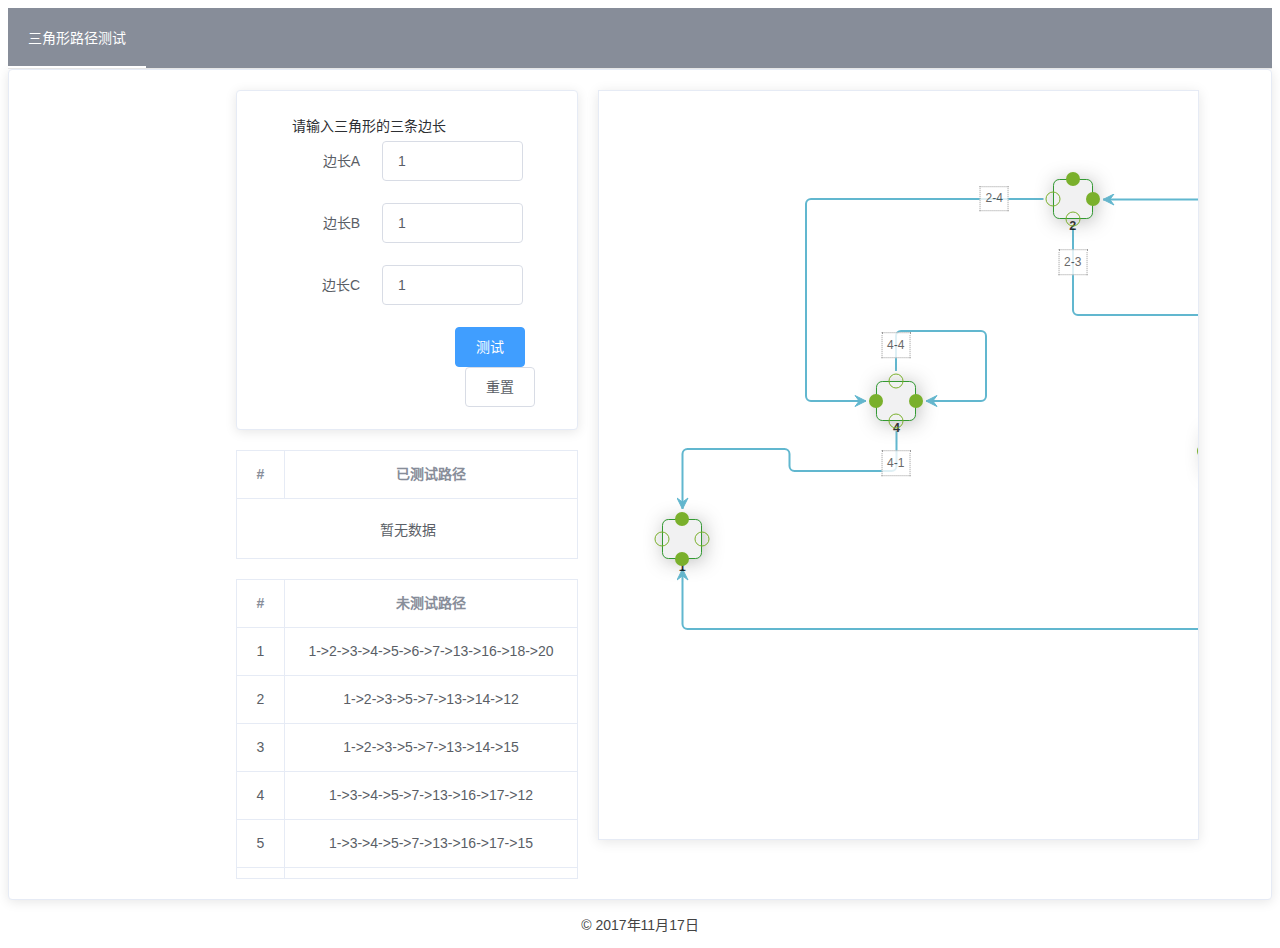
==== PathTest/index.html @ 9381c1eb "程序流程测试demo" ====
<!DOCTYPE html>
<html lang="zh-CN">
<head>
  <meta charset="UTF-8">
  <title>三角形路径测试</title>
  <!-- 引入样式 -->
  <link rel="stylesheet" href="css/index.css">
  <link rel="stylesheet" href="css/jsplumbtoolkit-defaults.css">
  <link rel="stylesheet" href="css/main.css">
  <link rel="stylesheet" href="css/jsplumbtoolkit-demo.css">
  <link rel="stylesheet" href="css/demo.css">
</head>
<body>
  <div id="app">
    <el-menu default-active="1" class="el-menu-demo" mode="horizontal" background-color="#878D99" text-color="#fff" active-text-color="#fff">
      <el-menu-item index="1">三角形路径测试</el-menu-item>
    </el-menu>
    <el-card class="box-card">
      <el-row :gutter="20">
        <el-col :span="7" :offset="4">
          <el-card class="box-card" style="margin-bottom:20px">
            <el-col :span="22" :offset="2">
              <span style="line-height: 30px;">请输入三角形的三条边长</span>
              <el-form ref="form" :model="form" label-width="80px">
                <el-form-item label="边长A">
                  <el-col :span="22">
                    <el-form-item prop="a" :rules="[{ validator: validate, trigger: 'blur' }]">
                      <el-input v-model.number="form.a" placeholder="请输入最小值"></el-input>
                    </el-form-item>
                  </el-col>
                </el-form-item>
                <el-form-item label="边长B">
                  <el-col :span="22">
                    <el-form-item prop="b" :rules="[{ validator: validate, trigger: 'blur' }]">
                      <el-input v-model.number="form.b" placeholder="请输入最小值"></el-input>
                    </el-form-item>
                  </el-col>
                </el-form-item>
                <el-form-item label="边长C">
                  <el-col :span="22">
                    <el-form-item prop="c" :rules="[{ validator: validate, trigger: 'blur' }]">
                      <el-input v-model.number="form.c" placeholder="请输入最小值"></el-input>
                    </el-form-item>
                  </el-col>
                </el-form-item>
                <el-form-item>
                  <el-col :span="14" :offset="10">
                    <el-button type="primary" @click="submitForm('form')">测试</el-button>
                    <el-button @click="resetForm('form')">重置</el-button>
                  </el-col>
                </el-form-item>
              </el-form>
            </el-col>
          </el-card>
          <el-table id="datatable1" ref="table" :data="tableData" style="margin-bottom:20px" border max-height="300">
            <el-table-column prop="ID" type="index" align="center"></el-table-column>
            <el-table-column prop="type" label="已测试路径" align="center"></el-table-column>
          </el-table>
          <el-table id="datatable2" ref="table" :data="tableData2" border height="300">
            <el-table-column prop="ID" type="index" align="center"></el-table-column>
            <el-table-column prop="type" label="未测试路径" align="center"></el-table-column>
          </el-table>
        </el-col>
        <el-col :span="12">
          <!-- flowchart -->
          <div class="jtk-demo-canvas canvas-wide flowchart-demo jtk-surface" id="canvas">
            <div class="window jtk-node" id="flowchartWindow1"><strong>1</strong><br/><br/></div>
            <div class="window jtk-node" id="flowchartWindow2"><strong>2</strong><br/><br/></div>
            <div class="window jtk-node" id="flowchartWindow3"><strong>3</strong><br/><br/></div>
            <div class="window jtk-node" id="flowchartWindow4"><strong>4</strong><br/><br/></div>
          </div>
        </el-col>
      </el-row>
    </el-card>
  </div>
  <footer align="center">
    <p>&copy; 2017年11月17日</p>
  </footer>
</body>
<!-- 引入 Vue -->
<script src="js/vue.js"></script>
<script src="js/index.js"></script>
<!-- 引入组件库 -->
<!-- support lib for bezier stuff -->
<script src="js/lib/jsbezier.js"></script>
<!-- event adapter -->
<script src="js/lib/mottle.js"></script>
<!-- geometry functions -->
<script src="js/lib/biltong.js"></script>
<!-- drag -->
<script src="js/lib/katavorio.js"></script>
<!-- jsplumb util -->
<script src="js/jsplumb/util.js"></script>
<script src="js/jsplumb/browser-util.js"></script>
<!-- main jsplumb engine -->
<script src="js/jsplumb/jsPlumb.js"></script>
<!-- base DOM adapter -->
<script src="js/jsplumb/dom-adapter.js"></script>
<script src="js/jsplumb/overlay-component.js"></script>
<!-- endpoint -->
<script src="js/jsplumb/endpoint.js"></script>
<!-- connection -->
<script src="js/jsplumb/connection.js"></script>
<!-- anchors -->
<script src="js/jsplumb/anchors.js"></script>
<!-- connectors, endpoint and overlays  -->
<script src="js/jsplumb/defaults.js"></script>
<!-- bezier connectors -->
<script src="js/jsplumb/connectors-bezier.js"></script>
<!-- state machine connectors -->
<script src="js/jsplumb/connectors-statemachine.js"></script>
<!-- flowchart connectors -->
<script src="js/jsplumb/connectors-flowchart.js"></script>
<!-- straight connectors -->
<script src="js/jsplumb/connectors-straight.js"></script>
<!-- SVG renderer -->
<script src="js/jsplumb/renderers-svg.js"></script>

<!-- no library jsPlumb adapter -->
<script src="js/jsplumb/base-library-adapter.js"></script>
<script src="js/jsplumb/dom.jsPlumb.js"></script>
<!-- /JS -->
<!--  demo code -->
<script src="js/jsplumb/demo.js"></script>

<script src="js/test.js"></script>
</html>
---- PathTest/css/index.css ----
@charset "UTF-8";.el-pagination--small .arrow.disabled,.el-table .hidden-columns,.el-table td.is-hidden>*,.el-table th.is-hidden>*,.el-table--hidden{visibility:hidden}@font-face{font-family:element-icons;src:url(fonts/element-icons.woff?t=1510834658947) format("woff"),url(fonts/element-icons.ttf?t=1510834658947) format("truetype");font-weight:400;font-style:normal}[class*=" el-icon-"],[class^=el-icon-]{font-family:element-icons!important;speak:none;font-style:normal;font-weight:400;font-variant:normal;text-transform:none;line-height:1;vertical-align:baseline;display:inline-block;-webkit-font-smoothing:antialiased;-moz-osx-font-smoothing:grayscale}.el-icon-upload:before{content:"\e60d"}.el-icon-error:before{content:"\e62c"}.el-icon-success:before{content:"\e62d"}.el-icon-warning:before{content:"\e62e"}.el-icon-sort-down:before{content:"\e630"}.el-icon-sort-up:before{content:"\e631"}.el-icon-arrow-left:before{content:"\e600"}.el-icon-circle-plus:before{content:"\e601"}.el-icon-circle-plus-outline:before{content:"\e602"}.el-icon-arrow-down:before{content:"\e603"}.el-icon-arrow-right:before{content:"\e604"}.el-icon-arrow-up:before{content:"\e605"}.el-icon-back:before{content:"\e606"}.el-icon-circle-close:before{content:"\e607"}.el-icon-date:before{content:"\e608"}.el-icon-circle-close-outline:before{content:"\e609"}.el-icon-caret-left:before{content:"\e60a"}.el-icon-caret-bottom:before{content:"\e60b"}.el-icon-caret-top:before{content:"\e60c"}.el-icon-caret-right:before{content:"\e60e"}.el-icon-close:before{content:"\e60f"}.el-icon-d-arrow-left:before{content:"\e610"}.el-icon-check:before{content:"\e611"}.el-icon-delete:before{content:"\e612"}.el-icon-d-arrow-right:before{content:"\e613"}.el-icon-document:before{content:"\e614"}.el-icon-d-caret:before{content:"\e615"}.el-icon-edit-outline:before{content:"\e616"}.el-icon-download:before{content:"\e617"}.el-icon-goods:before{content:"\e618"}.el-icon-search:before{content:"\e619"}.el-icon-info:before{content:"\e61a"}.el-icon-message:before{content:"\e61b"}.el-icon-edit:before{content:"\e61c"}.el-icon-location:before{content:"\e61d"}.el-icon-loading:before{content:"\e61e"}.el-icon-location-outline:before{content:"\e61f"}.el-icon-menu:before{content:"\e620"}.el-icon-minus:before{content:"\e621"}.el-icon-bell:before{content:"\e622"}.el-icon-mobile-phone:before{content:"\e624"}.el-icon-news:before{content:"\e625"}.el-icon-more:before{content:"\e646"}.el-icon-more-outline:before{content:"\e626"}.el-icon-phone:before{content:"\e627"}.el-icon-phone-outline:before{content:"\e628"}.el-icon-picture:before{content:"\e629"}.el-icon-picture-outline:before{content:"\e62a"}.el-icon-plus:before{content:"\e62b"}.el-icon-printer:before{content:"\e62f"}.el-icon-rank:before{content:"\e632"}.el-icon-refresh:before{content:"\e633"}.el-icon-question:before{content:"\e634"}.el-icon-remove:before{content:"\e635"}.el-icon-share:before{content:"\e636"}.el-icon-star-on:before{content:"\e637"}.el-icon-setting:before{content:"\e638"}.el-icon-circle-check:before{content:"\e639"}.el-icon-service:before{content:"\e63a"}.el-icon-sold-out:before{content:"\e63b"}.el-icon-remove-outline:before{content:"\e63c"}.el-icon-star-off:before{content:"\e63d"}.el-icon-circle-check-outline:before{content:"\e63e"}.el-icon-tickets:before{content:"\e63f"}.el-icon-sort:before{content:"\e640"}.el-icon-zoom-in:before{content:"\e641"}.el-icon-time:before{content:"\e642"}.el-icon-view:before{content:"\e643"}.el-icon-upload2:before{content:"\e644"}.el-icon-zoom-out:before{content:"\e645"}.el-icon-loading{-webkit-animation:rotating 2s linear infinite;animation:rotating 2s linear infinite}.el-icon--right{margin-left:5px}.el-icon--left{margin-right:5px}@-webkit-keyframes rotating{0%{-webkit-transform:rotateZ(0);transform:rotateZ(0)}100%{-webkit-transform:rotateZ(360deg);transform:rotateZ(360deg)}}@keyframes rotating{0%{-webkit-transform:rotateZ(0);transform:rotateZ(0)}100%{-webkit-transform:rotateZ(360deg);transform:rotateZ(360deg)}}.el-pagination{white-space:nowrap;padding:2px 5px;color:#2d2f33;font-weight:700}.el-pagination::after,.el-pagination::before{display:table;content:""}.el-pagination::after{clear:both}.el-pagination button,.el-pagination span:not([class*=suffix]){display:inline-block;font-size:13px;min-width:35.5px;height:28px;line-height:28px;vertical-align:top;-webkit-box-sizing:border-box;box-sizing:border-box}.el-pagination .el-input__inner{text-align:center;-moz-appearance:textfield}.el-pagination .el-input__suffix{right:0;-webkit-transform:scale(.8);transform:scale(.8)}.el-pagination .el-select .el-input{width:100px;margin:0 5px}.el-pagination .el-select .el-input .el-input__inner{padding-right:25px;border-radius:3px;height:28px}.el-pagination button{border:none;padding:0 6px;background:0 0}.el-pagination button:focus{outline:0}.el-pagination button:hover{color:#409EFF}.el-pagination button.disabled{color:#b4bccc;background-color:#fff;cursor:not-allowed}.el-pager li,.el-pager li.btn-quicknext:hover,.el-pager li.btn-quickprev:hover{cursor:pointer}.el-pagination .btn-next,.el-pagination .btn-prev{background:center center no-repeat #fff;background-size:16px;cursor:pointer;margin:0;color:#2d2f33}.el-pagination .btn-next .el-icon,.el-pagination .btn-prev .el-icon{display:block;font-size:12px}.el-pagination .btn-prev{padding-right:12px}.el-pagination .btn-next{padding-left:12px}.el-pagination--small .btn-next,.el-pagination--small .btn-prev,.el-pagination--small .el-pager li,.el-pagination--small .el-pager li:last-child{border-color:transparent;font-size:12px;line-height:22px;height:22px;min-width:22px}.el-pagination__sizes{margin:0 10px 0 0;font-weight:400;color:#5a5e66}.el-pagination__sizes .el-input .el-input__inner{font-size:13px;padding-left:8px}.el-pagination__sizes .el-input .el-input__inner:hover{border-color:#409EFF}.el-pagination__total{margin-right:10px;font-weight:400;color:#5a5e66}.el-pagination__jump{margin-left:24px;font-weight:400;color:#5a5e66}.el-pagination__jump .el-input__inner{padding:0 3px}.el-pagination__rightwrapper{float:right}.el-pagination__editor{line-height:18px;padding:0 2px;height:28px;text-align:center;margin:0 2px;-webkit-box-sizing:border-box;box-sizing:border-box;border-radius:3px}.el-pager,.el-pager li{margin:0;display:inline-block}.el-dialog,.el-pager li{background:#fff;-webkit-box-sizing:border-box}.el-pagination__editor.el-input{width:50px}.el-pagination__editor.el-input .el-input__inner{height:28px}.el-pagination__editor .el-input__inner::-webkit-inner-spin-button,.el-pagination__editor .el-input__inner::-webkit-outer-spin-button{-webkit-appearance:none;margin:0}.el-pager{-webkit-user-select:none;-moz-user-select:none;-ms-user-select:none;user-select:none;list-style:none;vertical-align:top;font-size:0;padding:0}.el-date-table,.el-radio,.el-table th{-webkit-user-select:none;-moz-user-select:none;-ms-user-select:none}.el-pager .el-icon-more::before{vertical-align:-4px}.el-pager li{padding:0 4px;vertical-align:top;font-size:13px;min-width:35.5px;height:28px;line-height:28px;box-sizing:border-box;text-align:center}.el-pager li.btn-quicknext,.el-pager li.btn-quickprev{line-height:28px;color:#2d2f33}.el-pager li.active+li{border-left:0}.el-pager li:hover{color:#409EFF}.el-pager li.active{color:#409EFF;cursor:default}@-webkit-keyframes v-modal-in{0%{opacity:0}}@-webkit-keyframes v-modal-out{100%{opacity:0}}.el-dialog{position:relative;margin:0 auto 50px;border-radius:2px;-webkit-box-shadow:0 1px 3px rgba(0,0,0,.3);box-shadow:0 1px 3px rgba(0,0,0,.3);box-sizing:border-box;width:50%}.el-dialog.is-fullscreen{width:100%;margin-top:0;margin-bottom:0;height:100%;overflow:auto}.el-dialog__wrapper{position:fixed;top:0;right:0;bottom:0;left:0;overflow:auto;margin:0}.el-dialog__header{padding:15px 15px 10px}.el-dialog__headerbtn{position:absolute;top:15px;right:15px;padding:0;background:0 0;border:none;outline:0;cursor:pointer;font-size:16px}.el-dialog__headerbtn .el-dialog__close{color:#878d99}.el-dialog__headerbtn:focus .el-dialog__close,.el-dialog__headerbtn:hover .el-dialog__close{color:#409EFF}.el-dialog__title{line-height:24px;font-size:18px;color:#2d2f33}.el-dialog__body{padding:30px 20px;color:#5a5e66;line-height:24px;font-size:14px}.el-dialog__footer{padding:10px 15px 15px;text-align:right;-webkit-box-sizing:border-box;box-sizing:border-box}.el-dialog--center{text-align:center}.el-dialog--center .el-dialog__header{padding-top:30px}.el-dialog--center .el-dialog__body{text-align:initial;padding:25px 27px 30px}.el-dialog--center .el-dialog__footer{text-align:inherit;padding-bottom:30px}.dialog-fade-enter-active{-webkit-animation:dialog-fade-in .3s;animation:dialog-fade-in .3s}.dialog-fade-leave-active{-webkit-animation:dialog-fade-out .3s;animation:dialog-fade-out .3s}@-webkit-keyframes dialog-fade-in{0%{-webkit-transform:translate3d(0,-20px,0);transform:translate3d(0,-20px,0);opacity:0}100%{-webkit-transform:translate3d(0,0,0);transform:translate3d(0,0,0);opacity:1}}@keyframes dialog-fade-in{0%{-webkit-transform:translate3d(0,-20px,0);transform:translate3d(0,-20px,0);opacity:0}100%{-webkit-transform:translate3d(0,0,0);transform:translate3d(0,0,0);opacity:1}}@-webkit-keyframes dialog-fade-out{0%{-webkit-transform:translate3d(0,0,0);transform:translate3d(0,0,0);opacity:1}100%{-webkit-transform:translate3d(0,-20px,0);transform:translate3d(0,-20px,0);opacity:0}}@keyframes dialog-fade-out{0%{-webkit-transform:translate3d(0,0,0);transform:translate3d(0,0,0);opacity:1}100%{-webkit-transform:translate3d(0,-20px,0);transform:translate3d(0,-20px,0);opacity:0}}.el-autocomplete{position:relative;display:inline-block}.el-autocomplete-suggestion{margin:5px 0;-webkit-box-shadow:0 2px 12px 0 rgba(0,0,0,.1);box-shadow:0 2px 12px 0 rgba(0,0,0,.1);border-radius:4px}.el-autocomplete-suggestion.el-popper .popper__arrow{left:24px!important}.el-autocomplete-suggestion__wrap{max-height:280px;padding:10px 0;-webkit-box-sizing:border-box;box-sizing:border-box;overflow:auto;background-color:#fff;border:1px solid #dfe4ed;border-radius:4px}.el-autocomplete-suggestion__list{margin:0;padding:0}.el-autocomplete-suggestion li{padding:0 20px;margin:0;line-height:34px;cursor:pointer;color:#5a5e66;font-size:14px;list-style:none;white-space:nowrap;overflow:hidden;text-overflow:ellipsis}.el-autocomplete-suggestion li.highlighted,.el-autocomplete-suggestion li:hover{background-color:#f5f7fa}.el-autocomplete-suggestion li.divider{margin-top:6px;border-top:1px solid #000}.el-autocomplete-suggestion li.divider:last-child{margin-bottom:-6px}.el-autocomplete-suggestion.is-loading li{text-align:center;height:100px;line-height:100px;font-size:20px;color:#999}.el-autocomplete-suggestion.is-loading li::after{display:inline-block;content:"";height:100%;vertical-align:middle}.el-autocomplete-suggestion.is-loading li:hover{background-color:#fff}.el-autocomplete-suggestion.is-loading .el-icon-loading{vertical-align:middle}.el-dropdown{display:inline-block;position:relative;color:#5a5e66;font-size:14px}.el-dropdown .el-button-group{display:block}.el-dropdown .el-button-group .el-button{float:none}.el-dropdown .el-dropdown__caret-button{padding-left:5px;padding-right:5px;position:relative;border-left:none}.el-dropdown .el-dropdown__caret-button::before{content:'';position:absolute;display:block;width:1px;top:5px;bottom:5px;left:0;background:rgba(255,255,255,.5)}.el-dropdown .el-dropdown__caret-button:hover::before{top:0;bottom:0}.el-dropdown .el-dropdown__caret-button .el-dropdown__icon{padding-left:0}.el-dropdown__icon{font-size:12px;margin:0 3px}.el-dropdown .el-dropdown-selfdefine:focus:active,.el-dropdown .el-dropdown-selfdefine:focus:not(.focusing){outline-width:0}.el-dropdown-menu{position:absolute;top:0;left:0;z-index:10;padding:10px 0;margin:5px 0;background-color:#fff;border:1px solid #e6ebf5;border-radius:4px;-webkit-box-shadow:0 2px 12px 0 rgba(0,0,0,.1);box-shadow:0 2px 12px 0 rgba(0,0,0,.1)}.el-dropdown-menu__item{list-style:none;line-height:36px;padding:0 20px;margin:0;font-size:14px;color:#5a5e66;cursor:pointer;outline:0}.el-dropdown-menu__item:focus,.el-dropdown-menu__item:not(.is-disabled):hover{background-color:#ecf5ff;color:#66b1ff}.el-dropdown-menu__item--divided{position:relative;margin-top:6px;border-top:1px solid #e6ebf5}.el-dropdown-menu__item--divided:before{content:'';height:6px;display:block;margin:0 -20px;background-color:#fff}.el-dropdown-menu__item.is-disabled{cursor:default;color:#bbb;pointer-events:none}.el-dropdown-menu--medium{padding:6px 0}.el-dropdown-menu--medium .el-dropdown-menu__item{line-height:30px;padding:0 17px;font-size:14px}.el-dropdown-menu--medium .el-dropdown-menu__item.el-dropdown-menu__item--divided{margin-top:6px}.el-dropdown-menu--medium .el-dropdown-menu__item.el-dropdown-menu__item--divided:before{height:6px;margin:0 -17px}.el-dropdown-menu--small{padding:6px 0}.el-dropdown-menu--small .el-dropdown-menu__item{line-height:27px;padding:0 15px;font-size:13px}.el-dropdown-menu--small .el-dropdown-menu__item.el-dropdown-menu__item--divided{margin-top:4px}.el-dropdown-menu--small .el-dropdown-menu__item.el-dropdown-menu__item--divided:before{height:4px;margin:0 -15px}.el-dropdown-menu--mini{padding:3px 0}.el-dropdown-menu--mini .el-dropdown-menu__item{line-height:24px;padding:0 10px;font-size:12px}.el-dropdown-menu--mini .el-dropdown-menu__item.el-dropdown-menu__item--divided{margin-top:3px}.el-dropdown-menu--mini .el-dropdown-menu__item.el-dropdown-menu__item--divided:before{height:3px;margin:0 -10px}.el-menu{border-right:solid 1px #e6e6e6;list-style:none;position:relative;margin:0;padding-left:0;background-color:#fff}.el-menu::after,.el-menu::before{display:table;content:""}.el-menu::after{clear:both}.el-menu li{list-style:none}.el-menu--horizontal{border-right:none;border-bottom:solid 1px #e6e6e6}.el-menu--horizontal .el-menu-item{float:left;height:60px;line-height:60px;margin:0;cursor:pointer;position:relative;-webkit-box-sizing:border-box;box-sizing:border-box;border-bottom:2px solid transparent;color:#878d99}.el-menu--horizontal .el-menu-item a,.el-menu--horizontal .el-menu-item a:hover{color:inherit}.el-menu--horizontal .el-menu-item:focus,.el-menu--horizontal .el-menu-item:hover{background-color:#fff}.el-menu--horizontal .el-submenu{float:left;position:relative}.el-menu--horizontal .el-submenu:focus{outline:0}.el-menu--horizontal .el-submenu:focus>.el-submenu__title{color:#2d2f33}.el-menu--horizontal .el-submenu>.el-menu{position:absolute;top:65px;left:0;border:none;padding:5px 0;background-color:#fff;z-index:100;min-width:100%;-webkit-box-shadow:0 2px 12px 0 rgba(0,0,0,.1);box-shadow:0 2px 12px 0 rgba(0,0,0,.1);border-radius:2px}.el-menu--horizontal .el-submenu .el-submenu__title{height:60px;line-height:60px;border-bottom:2px solid transparent;color:#878d99}.el-menu--horizontal .el-submenu .el-submenu__title:hover{background-color:#fff}.el-menu--horizontal .el-submenu .el-menu-item{background-color:#fff;float:none;height:36px;line-height:36px;padding:0 10px}.el-menu--horizontal .el-submenu .el-submenu__icon-arrow{position:static;vertical-align:middle;margin-left:8px;margin-top:-3px}.el-menu--horizontal .el-menu-item:focus,.el-menu--horizontal .el-menu-item:hover,.el-menu--horizontal .el-submenu__title:hover{outline:0;color:#2d2f33}.el-menu--horizontal>.el-menu-item.is-active,.el-menu--horizontal>.el-submenu.is-active .el-submenu__title{border-bottom:2px solid #409EFF;color:#2d2f33}.el-menu--collapse{width:64px}.el-menu--collapse>.el-menu-item [class^=el-icon-],.el-menu--collapse>.el-submenu>.el-submenu__title [class^=el-icon-]{margin:0;vertical-align:middle;width:24px;text-align:center}.el-menu--collapse>.el-menu-item .el-submenu__icon-arrow,.el-menu--collapse>.el-submenu>.el-submenu__title .el-submenu__icon-arrow{display:none}.el-menu--collapse>.el-menu-item span,.el-menu--collapse>.el-submenu>.el-submenu__title span{height:0;width:0;overflow:hidden;visibility:hidden;display:inline-block}.el-menu--collapse>.el-menu-item.is-active i{color:inherit}.el-menu--collapse .el-menu .el-submenu{min-width:200px}.el-menu--collapse .el-submenu{position:relative}.el-menu--collapse .el-submenu .el-menu{position:absolute;margin-left:5px;top:0;left:100%;z-index:10;border:1px solid #dfe4ed;border-radius:2px;-webkit-box-shadow:0 2px 12px 0 rgba(0,0,0,.1);box-shadow:0 2px 12px 0 rgba(0,0,0,.1)}.el-menu-item,.el-submenu__title{height:56px;line-height:56px;padding:0 20px;position:relative;-webkit-box-sizing:border-box;cursor:pointer;white-space:nowrap}.el-menu--collapse .el-submenu.is-opened>.el-submenu__title .el-submenu__icon-arrow{-webkit-transform:none;transform:none}.el-menu-item{font-size:14px;color:#2d2f33;-webkit-transition:border-color .3s,background-color .3s,color .3s;transition:border-color .3s,background-color .3s,color .3s;box-sizing:border-box}.el-menu-item [class^=el-icon-]{margin-right:5px;width:24px;text-align:center;font-size:18px}.el-menu-item *{vertical-align:middle}.el-menu-item:first-child{margin-left:0}.el-menu-item:last-child{margin-right:0}.el-menu-item:focus,.el-menu-item:hover{outline:0;background-color:#ecf5ff}.el-menu-item i{color:#878d99}.el-menu-item.is-active{color:#409EFF}.el-menu-item.is-active i{color:inherit}.el-submenu__title{font-size:14px;color:#2d2f33;-webkit-transition:border-color .3s,background-color .3s,color .3s;transition:border-color .3s,background-color .3s,color .3s;box-sizing:border-box}.el-submenu__title *{vertical-align:middle}.el-submenu__title i{color:#878d99}.el-submenu__title:hover{background-color:#ecf5ff}.el-submenu .el-menu{border:none}.el-submenu .el-menu-item{height:50px;line-height:50px;padding:0 45px;min-width:200px}.el-submenu__icon-arrow{position:absolute;top:50%;right:20px;margin-top:-7px;-webkit-transition:-webkit-transform .3s;transition:-webkit-transform .3s;transition:transform .3s;transition:transform .3s,-webkit-transform .3s;font-size:12px}.el-radio,.el-radio__inner,.el-radio__input{position:relative;display:inline-block}.el-submenu.is-active .el-submenu__title{border-bottom-color:#409EFF}.el-submenu.is-opened>.el-submenu__title .el-submenu__icon-arrow{-webkit-transform:rotateZ(180deg);transform:rotateZ(180deg)}.el-submenu [class^=el-icon-]{vertical-align:middle;margin-right:5px;width:24px;text-align:center;font-size:18px}.el-menu-item-group>ul{padding:0}.el-menu-item-group__title{padding:7px 0 7px 20px;line-height:normal;font-size:12px;color:#878d99}.el-radio,.el-radio--medium.is-bordered .el-radio__label{font-size:14px}.horizontal-collapse-transition .el-submenu__title .el-submenu__icon-arrow{-webkit-transition:.2s;transition:.2s;opacity:0}.el-radio{color:#5a5e66;font-weight:500;line-height:1;cursor:pointer;white-space:nowrap;outline:0}.el-radio.is-bordered{padding:12px 20px 0 10px;border-radius:4px;border:1px solid #d8dce5;-webkit-box-sizing:border-box;box-sizing:border-box;height:40px}.el-radio.is-bordered.is-checked{border-color:#409EFF}.el-radio.is-bordered.is-disabled{cursor:not-allowed;border-color:#e6ebf5}.el-radio__input.is-disabled .el-radio__inner,.el-radio__input.is-disabled.is-checked .el-radio__inner{background-color:#f5f7fa;border-color:#dfe4ed}.el-radio.is-bordered+.el-radio.is-bordered{margin-left:10px}.el-radio--medium.is-bordered{padding:10px 20px 0 10px;border-radius:4px;height:36px}.el-radio--mini.is-bordered .el-radio__label,.el-radio--small.is-bordered .el-radio__label{font-size:12px}.el-radio--medium.is-bordered .el-radio__inner{height:14px;width:14px}.el-radio--small.is-bordered{padding:8px 15px 0 10px;border-radius:3px;height:32px}.el-radio--small.is-bordered .el-radio__inner{height:12px;width:12px}.el-radio--mini.is-bordered{padding:6px 15px 0 10px;border-radius:3px;height:28px}.el-radio--mini.is-bordered .el-radio__inner{height:12px;width:12px}.el-radio+.el-radio{margin-left:30px}.el-radio__input{white-space:nowrap;cursor:pointer;outline:0;line-height:1;vertical-align:middle}.el-radio__input.is-disabled .el-radio__inner{cursor:not-allowed}.el-radio__input.is-disabled .el-radio__inner::after{cursor:not-allowed;background-color:#f5f7fa}.el-radio__input.is-disabled .el-radio__inner+.el-radio__label{cursor:not-allowed}.el-radio__input.is-disabled.is-checked .el-radio__inner::after{background-color:#b4bccc}.el-radio__input.is-disabled+span.el-radio__label{color:#b4bccc;cursor:not-allowed}.el-radio__input.is-checked .el-radio__inner{border-color:#409EFF;background:#409EFF}.el-radio__input.is-checked .el-radio__inner::after{-webkit-transform:translate(-50%,-50%) scale(1);transform:translate(-50%,-50%) scale(1)}.el-radio__input.is-checked+.el-radio__label{color:#409EFF}.el-radio__input.is-focus .el-radio__inner{border-color:#409EFF}.el-radio__inner{border:1px solid #d8dce5;border-radius:100%;width:14px;height:14px;background-color:#fff;cursor:pointer;-webkit-box-sizing:border-box;box-sizing:border-box}.el-radio-button__inner,.el-switch__core{-webkit-box-sizing:border-box;vertical-align:middle}.el-radio__inner:hover{border-color:#409EFF}.el-radio__inner::after{width:4px;height:4px;border-radius:100%;background-color:#fff;content:"";position:absolute;left:50%;top:50%;-webkit-transform:translate(-50%,-50%) scale(0);transform:translate(-50%,-50%) scale(0);-webkit-transition:-webkit-transform .15s cubic-bezier(.71,-.46,.88,.6);transition:-webkit-transform .15s cubic-bezier(.71,-.46,.88,.6);transition:transform .15s cubic-bezier(.71,-.46,.88,.6);transition:transform .15s cubic-bezier(.71,-.46,.88,.6),-webkit-transform .15s cubic-bezier(.71,-.46,.88,.6)}.el-radio__original{opacity:0;outline:0;position:absolute;z-index:-1;top:0;left:0;right:0;bottom:0;margin:0}.el-radio-button,.el-radio-button__inner{display:inline-block;position:relative;outline:0}.el-radio:focus:not(.is-focus):not(:active) .el-radio__inner{-webkit-box-shadow:0 0 2px 2px #409EFF;box-shadow:0 0 2px 2px #409EFF}.el-radio__label{font-size:14px;padding-left:10px}.el-radio-group{display:inline-block;line-height:1;vertical-align:middle;font-size:0}.el-radio-button__inner{line-height:1;white-space:nowrap;background:#fff;border:1px solid #d8dce5;font-weight:500;border-left:0;color:#5a5e66;-webkit-appearance:none;text-align:center;box-sizing:border-box;margin:0;cursor:pointer;-webkit-transition:all .3s cubic-bezier(.645,.045,.355,1);transition:all .3s cubic-bezier(.645,.045,.355,1);padding:12px 20px;font-size:14px;border-radius:0}.el-radio-button__inner.is-round{padding:12px 20px}.el-radio-button__inner:hover{color:#409EFF}.el-radio-button__inner [class*=el-icon-]{line-height:.9}.el-radio-button__inner [class*=el-icon-]+span{margin-left:5px}.el-radio-button__orig-radio{opacity:0;outline:0;position:absolute;z-index:-1;left:-999px}.el-radio-button__orig-radio:checked+.el-radio-button__inner{color:#fff;background-color:#409EFF;border-color:#409EFF;-webkit-box-shadow:-1px 0 0 0 #409EFF;box-shadow:-1px 0 0 0 #409EFF}.el-radio-button__orig-radio:disabled+.el-radio-button__inner{color:#b4bccc;cursor:not-allowed;background-image:none;background-color:#fff;border-color:#e6ebf5;-webkit-box-shadow:none;box-shadow:none}.el-radio-button__orig-radio:disabled:checked+.el-radio-button__inner{background-color:#edf2fc}.el-radio-button:first-child .el-radio-button__inner{border-left:1px solid #d8dce5;border-radius:4px 0 0 4px;-webkit-box-shadow:none!important;box-shadow:none!important}.el-radio-button:last-child .el-radio-button__inner{border-radius:0 4px 4px 0}.el-popover,.el-radio-button:first-child:last-child .el-radio-button__inner{border-radius:4px}.el-radio-button--medium .el-radio-button__inner{padding:10px 20px;font-size:14px;border-radius:0}.el-radio-button--medium .el-radio-button__inner.is-round{padding:10px 20px}.el-radio-button--small .el-radio-button__inner{padding:9px 15px;font-size:12px;border-radius:0}.el-radio-button--small .el-radio-button__inner.is-round{padding:9px 15px}.el-radio-button--mini .el-radio-button__inner{padding:7px 15px;font-size:12px;border-radius:0}.el-switch,.el-switch__label,.el-switch__label *{font-size:14px;display:inline-block}.el-radio-button--mini .el-radio-button__inner.is-round{padding:7px 15px}.el-radio-button:focus:not(.is-focus):not(:active){-webkit-box-shadow:0 0 2px 2px #409EFF;box-shadow:0 0 2px 2px #409EFF}.el-switch{position:relative;line-height:20px;height:20px;vertical-align:middle}.el-switch.is-disabled .el-switch__core,.el-switch.is-disabled .el-switch__label{cursor:not-allowed}.el-switch__label{-webkit-transition:.2s;transition:.2s;height:20px;font-weight:500;cursor:pointer;vertical-align:middle;color:#2d2f33}.el-switch__label.is-active{color:#409EFF}.el-switch__label--left{margin-right:10px}.el-switch__label--right{margin-left:10px}.el-switch__label *{line-height:1}.el-switch__input{position:absolute;width:0;height:0;opacity:0;margin:0}.el-switch__input:focus~.el-switch__core{outline:#409EFF solid 1px}.el-message__closeBtn:focus,.el-message__content:focus,.el-popover__reference:focus:hover,.el-popover__reference:focus:not(.focusing),.el-rate:active,.el-rate:focus,.el-tooltip:focus:hover,.el-tooltip:focus:not(.focusing),.el-upload-list__item.is-success:active,.el-upload-list__item.is-success:not(.focusing):focus{outline-width:0}.el-switch__core{margin:0;display:inline-block;position:relative;width:40px;height:20px;border:1px solid #d8dce5;outline:0;border-radius:10px;box-sizing:border-box;background:#d8dce5;cursor:pointer;-webkit-transition:border-color .3s,background-color .3s;transition:border-color .3s,background-color .3s}.el-switch__core .el-switch__button{position:absolute;top:1px;left:1px;border-radius:100%;-webkit-transition:-webkit-transform .3s;transition:-webkit-transform .3s;transition:transform .3s;transition:transform .3s,-webkit-transform .3s;width:16px;height:16px;background-color:#fff}.el-switch.is-checked .el-switch__core{border-color:#409EFF;background-color:#409EFF}.el-switch.is-disabled{opacity:.6}.el-switch--wide .el-switch__label.el-switch__label--left span{left:10px}.el-switch--wide .el-switch__label.el-switch__label--right span{right:10px}.el-switch .label-fade-enter,.el-switch .label-fade-leave-active{opacity:0}.el-select-dropdown{position:absolute;z-index:1001;border:1px solid #dfe4ed;border-radius:4px;background-color:#fff;-webkit-box-shadow:0 2px 12px 0 rgba(0,0,0,.1);box-shadow:0 2px 12px 0 rgba(0,0,0,.1);-webkit-box-sizing:border-box;box-sizing:border-box;margin:5px 0}.el-select-dropdown.is-multiple .el-select-dropdown__item.selected{color:#409EFF;background-color:#fff}.el-select-dropdown.is-multiple .el-select-dropdown__item.selected.hover{background-color:#f5f7fa}.el-select-dropdown.is-multiple .el-select-dropdown__item.selected::after{position:absolute;right:20px;font-family:element-icons;content:"\E611";font-size:12px;font-weight:700;-webkit-font-smoothing:antialiased;-moz-osx-font-smoothing:grayscale}.el-select-dropdown .el-scrollbar.is-empty .el-select-dropdown__list{padding:0}.el-select-dropdown .popper__arrow{-webkit-transform:translateX(-400%);transform:translateX(-400%)}.el-select-dropdown.is-arrow-fixed .popper__arrow{-webkit-transform:translateX(-200%);transform:translateX(-200%)}.el-select-dropdown__empty{padding:10px 0;margin:0;text-align:center;color:#999;font-size:14px}.el-select-dropdown__wrap{max-height:274px}.el-select-dropdown__list{list-style:none;padding:6px 0;margin:0;-webkit-box-sizing:border-box;box-sizing:border-box}.el-select-dropdown__item{font-size:14px;padding:0 20px;position:relative;white-space:nowrap;overflow:hidden;text-overflow:ellipsis;color:#5a5e66;height:34px;line-height:34px;-webkit-box-sizing:border-box;box-sizing:border-box;cursor:pointer}.el-select-dropdown__item.is-disabled{color:#b4bccc;cursor:not-allowed}.el-select-dropdown__item.is-disabled:hover{background-color:#fff}.el-select-dropdown__item.hover,.el-select-dropdown__item:hover{background-color:#f5f7fa}.el-select-dropdown__item.selected{color:#409EFF;font-weight:700}.el-select-dropdown__item span{line-height:34px!important}.el-select-group{margin:0;padding:0}.el-select-group__wrap{position:relative;list-style:none;margin:0;padding:0}.el-select-group__wrap:not(:last-of-type){padding-bottom:24px}.el-select-group__wrap:not(:last-of-type)::after{content:'';position:absolute;display:block;left:20px;right:20px;bottom:12px;height:1px;background:#dfe4ed}.el-select-group__title{padding-left:20px;font-size:12px;color:#878d99;line-height:30px}.el-select-group .el-select-dropdown__item{padding-left:20px}.el-select{display:inline-block;position:relative}.el-select:hover .el-input__inner{border-color:#b4bccc}.el-select .el-input__inner{cursor:pointer;padding-right:35px}.el-select .el-input__inner:focus{border-color:#409EFF}.el-select .el-input .el-select__caret{color:#b4bccc;font-size:14px;-webkit-transition:-webkit-transform .3s;transition:-webkit-transform .3s;transition:transform .3s;transition:transform .3s,-webkit-transform .3s;-webkit-transform:rotateZ(180deg);transform:rotateZ(180deg);line-height:16px;cursor:pointer}.el-select .el-input .el-select__caret.is-reverse{-webkit-transform:rotateZ(0);transform:rotateZ(0)}.el-select .el-input .el-select__caret.is-show-close{font-size:14px;text-align:center;-webkit-transform:rotateZ(180deg);transform:rotateZ(180deg);border-radius:100%;color:#b4bccc;-webkit-transition:color .2s cubic-bezier(.645,.045,.355,1);transition:color .2s cubic-bezier(.645,.045,.355,1)}.el-select .el-input .el-select__caret.is-show-close:hover{color:#878d99}.el-select .el-input.is-disabled .el-input__inner{cursor:not-allowed}.el-select .el-input.is-disabled .el-input__inner:hover{border-color:#dfe4ed}.el-select .el-input.is-focus .el-input__inner{border-color:#409EFF}.el-select>.el-input{display:block}.el-select__input{border:none;outline:0;padding:0;margin-left:15px;color:#666;font-size:14px;vertical-align:middle;-webkit-appearance:none;-moz-appearance:none;appearance:none;height:28px;background-color:transparent}.el-select__input.is-mini{height:14px}.el-select__multiple-text{margin-left:15px;color:#5a5e66;font-size:14px;display:block;overflow:hidden;text-overflow:ellipsis;white-space:nowrap}.el-select__close{cursor:pointer;position:absolute;top:8px;z-index:1000;right:25px;color:#b4bccc;line-height:18px;font-size:14px}.el-select__close:hover{color:#878d99}.el-select__tags{position:absolute;line-height:normal;white-space:normal;z-index:1;top:50%;-webkit-transform:translateY(-50%);transform:translateY(-50%)}.el-select .el-tag__close{margin-top:-2px}.el-select .el-tag{-webkit-box-sizing:border-box;box-sizing:border-box;border-color:transparent;margin:3px 0 3px 6px;background-color:#f0f2f5}.el-table-filter__bottom,.el-table__footer-wrapper td{border-top:1px solid #e6ebf5}.el-select .el-tag__close.el-icon-close{background-color:#b4bccc;right:-7px;top:0;color:#fff}.el-select .el-tag__close.el-icon-close:hover{background-color:#878d99}.el-table,.el-table__expanded-cell{background-color:#fff}.el-select .el-tag__close.el-icon-close::before{display:block;-webkit-transform:translate(0,.5px);transform:translate(0,.5px)}.el-table{position:relative;overflow:hidden;-webkit-box-sizing:border-box;box-sizing:border-box;-webkit-box-flex:1;-ms-flex:1;flex:1;width:100%;max-width:100%;font-size:14px;color:#5a5e66}.el-table--mini,.el-table--small{font-size:12px}.el-table__empty-block{position:relative;min-height:60px;text-align:center;width:100%;height:100%}.el-table__empty-text{position:absolute;left:50%;top:50%;-webkit-transform:translate(-50%,-50%);transform:translate(-50%,-50%);color:color(#409EFF s(16%) l(44%))}.el-table__expand-column .cell{padding:0;text-align:center}.el-table__expand-icon{position:relative;cursor:pointer;color:#666;font-size:12px;-webkit-transition:-webkit-transform .2s ease-in-out;transition:-webkit-transform .2s ease-in-out;transition:transform .2s ease-in-out;transition:transform .2s ease-in-out,-webkit-transform .2s ease-in-out;height:20px}.el-table__expand-icon--expanded{-webkit-transform:rotate(90deg);transform:rotate(90deg)}.el-table__expand-icon>.el-icon{position:absolute;left:50%;top:50%;margin-left:-5px;margin-top:-5px}.el-table__expanded-cell[class*=cell]{padding:20px 50px}.el-table__expanded-cell:hover{background-color:#f5f7fa!important}.el-table--fit{border-right:0;border-bottom:0}.el-table--fit td.gutter,.el-table--fit th.gutter{border-right-width:1px}.el-table thead{color:#878d99;font-weight:500}.el-table thead.is-group th{background:#f5f7fa}.el-table td,.el-table th{padding:12px 0;min-width:0;-webkit-box-sizing:border-box;box-sizing:border-box;text-overflow:ellipsis;vertical-align:middle;position:relative}.el-table th div,.el-table th>.cell{-webkit-box-sizing:border-box;display:inline-block}.el-table td.is-center,.el-table th.is-center{text-align:center}.el-table td.is-left,.el-table th.is-left{text-align:left}.el-table td.is-right,.el-table th.is-right{text-align:right}.el-table td.gutter,.el-table th.gutter{width:15px;border-right-width:0;border-bottom-width:0;padding:0}.el-table--medium td,.el-table--medium th{padding:10px 0}.el-table--small td,.el-table--small th{padding:8px 0}.el-table--mini td,.el-table--mini th{padding:6px 0}.el-table .cell,.el-table th div{padding-right:10px;overflow:hidden;text-overflow:ellipsis}.el-table .cell,.el-table th div,.el-table--border td:first-child .cell,.el-table--border th:first-child .cell{padding-left:10px}.el-table tr{background-color:#fff}.el-table tr input[type=checkbox]{margin:0}.el-table td,.el-table th.is-leaf{border-bottom:1px solid #e6ebf5}.el-table th.is-sortable{cursor:pointer}.el-table th{white-space:nowrap;overflow:hidden;user-select:none;text-align:left}.el-table th div{line-height:40px;box-sizing:border-box;white-space:nowrap}.el-table th>.cell{position:relative;word-wrap:normal;text-overflow:ellipsis;vertical-align:middle;width:100%;box-sizing:border-box}.el-table th>.cell.highlight{color:#409EFF}.el-table th.required>div::before{display:inline-block;content:"";width:8px;height:8px;border-radius:50%;background:#ff4d51;margin-right:5px;vertical-align:middle}.el-table td div{-webkit-box-sizing:border-box;box-sizing:border-box}.el-table td.gutter{width:0}.el-table .cell{-webkit-box-sizing:border-box;box-sizing:border-box;white-space:normal;word-break:break-all;line-height:23px}.el-badge__content,.el-progress-bar__inner,.el-steps--horizontal,.el-table .cell.el-tooltip,.el-tabs__nav,.el-tag,.el-time-spinner,.el-tree-node,.el-upload-cover__title{white-space:nowrap}.el-table .cell.el-tooltip{min-width:50px}.el-table--border,.el-table--group{border:1px solid #e6ebf5}.el-table--border::after,.el-table--group::after,.el-table::before{content:'';position:absolute;background-color:#e6ebf5;z-index:1}.el-table--border::after,.el-table--group::after{top:0;right:0;width:1px;height:100%}.el-table::before{left:0;bottom:0;width:100%;height:1px}.el-table--border{border-right:none;border-bottom:none}.el-table--border td,.el-table--border th{border-right:1px solid #e6ebf5}.el-table--border .has-gutter td:nth-last-of-type(2),.el-table--border .has-gutter th:nth-last-of-type(2){border-right:none}.el-table--border th.gutter:last-of-type{border-bottom:1px solid #e6ebf5;border-bottom-width:1px}.el-table--border th,.el-table__fixed-right-patch{border-bottom:1px solid #e6ebf5}.el-table__fixed,.el-table__fixed-right{position:absolute;top:0;left:0;overflow-x:hidden;-webkit-box-shadow:0 0 10px rgba(0,0,0,.12);box-shadow:0 0 10px rgba(0,0,0,.12)}.el-table__fixed-right::before,.el-table__fixed::before{content:'';position:absolute;left:0;bottom:0;width:100%;height:1px;background-color:#e6ebf5;z-index:4}.el-table__fixed-right-patch{position:absolute;top:-1px;right:0;background-color:#fff}.el-table__fixed-right{top:0;left:auto;right:0}.el-table__fixed-right .el-table__fixed-body-wrapper,.el-table__fixed-right .el-table__fixed-footer-wrapper,.el-table__fixed-right .el-table__fixed-header-wrapper{left:auto;right:0}.el-table__fixed-header-wrapper{position:absolute;left:0;top:0;z-index:3}.el-table__fixed-footer-wrapper{position:absolute;left:0;bottom:0;z-index:3}.el-table__fixed-footer-wrapper tbody td{border-top:1px solid #e6ebf5;background-color:#f5f7fa;color:#5a5e66}.el-table__fixed-body-wrapper{position:absolute;left:0;top:37px;overflow:hidden;z-index:3}.el-table__body-wrapper,.el-table__footer-wrapper,.el-table__header-wrapper{width:100%}.el-table__footer-wrapper{margin-top:-1px}.el-table__body,.el-table__footer,.el-table__header{table-layout:fixed}.el-table__footer-wrapper,.el-table__header-wrapper{overflow:hidden}.el-table__footer-wrapper tbody td,.el-table__header-wrapper tbody td{background-color:#f5f7fa;color:#5a5e66}.el-table__body-wrapper{overflow:auto;position:relative}.el-table__body-wrapper.is-scroll-left~.el-table__fixed,.el-table__body-wrapper.is-scroll-none~.el-table__fixed,.el-table__body-wrapper.is-scroll-none~.el-table__fixed-right,.el-table__body-wrapper.is-scroll-right~.el-table__fixed-right{-webkit-box-shadow:none;box-shadow:none}.el-picker-panel,.el-table-filter{-webkit-box-shadow:0 2px 12px 0 rgba(0,0,0,.1)}.el-table__body-wrapper .el-table--border.is-scroll-right~.el-table__fixed-right{border-left:1px solid #e6ebf5}.el-table__body-wrapper .el-table--border.is-scroll-left~.el-table__fixed{border-right:1px solid #e6ebf5}.el-table .caret-wrapper{position:absolute;display:inline-block;height:100%;vertical-align:middle;cursor:pointer;overflow:initial}.el-table .sort-caret{color:#b4bccc;width:14px;overflow:hidden;font-size:15px;position:absolute;left:4px}.el-table .sort-caret.ascending{top:1px}.el-table .sort-caret.descending{bottom:1px}.el-table .ascending .sort-caret.ascending,.el-table .descending .sort-caret.descending{color:#409EFF}.el-table .hidden-columns{position:absolute;z-index:-1}.el-table--striped .el-table__body tr.el-table__row--striped td{background:#FAFAFA}.el-table--striped .el-table__body tr.el-table__row--striped.current-row td,.el-table__body tr.current-row>td,.el-table__body tr.hover-row.current-row>td,.el-table__body tr.hover-row.el-table__row--striped.current-row>td,.el-table__body tr.hover-row.el-table__row--striped>td,.el-table__body tr.hover-row>td{background-color:#ecf5ff}.el-table__column-resize-proxy{position:absolute;left:200px;top:0;bottom:0;width:0;border-left:1px solid #e6ebf5;z-index:10}.el-table__column-filter-trigger{display:inline-block;line-height:34px;cursor:pointer}.el-table__column-filter-trigger i{color:#878d99;font-size:12px;-webkit-transform:scale(.75);transform:scale(.75)}.el-table--enable-row-transition .el-table__body td{-webkit-transition:background-color .25s ease;transition:background-color .25s ease}.el-table--enable-row-hover .el-table__body tr:hover>td{background-color:#f5f7fa}.el-table--fluid-height .el-table__fixed,.el-table--fluid-height .el-table__fixed-right{bottom:0;overflow:hidden}.el-table-column--selection .cell{padding-left:14px;padding-right:14px}.el-table-filter{border:1px solid #e6ebf5;border-radius:2px;background-color:#fff;box-shadow:0 2px 12px 0 rgba(0,0,0,.1);-webkit-box-sizing:border-box;box-sizing:border-box;margin:2px 0}.el-table-filter__list{padding:5px 0;margin:0;list-style:none;min-width:100px}.el-table-filter__list-item{line-height:36px;padding:0 10px;cursor:pointer;font-size:14px}.el-table-filter__list-item:hover{background-color:#ecf5ff;color:#66b1ff}.el-table-filter__list-item.is-active{background-color:#409EFF;color:#fff}.el-table-filter__content{min-width:100px}.el-table-filter__bottom{padding:8px}.el-table-filter__bottom button{background:0 0;border:none;color:#5a5e66;cursor:pointer;font-size:13px;padding:0 3px}.el-date-table td.in-range div,.el-date-table td.in-range div:hover,.el-date-table.is-week-mode .el-date-table__row.current div,.el-date-table.is-week-mode .el-date-table__row:hover div{background-color:#edf2fc}.el-table-filter__bottom button:hover{color:#409EFF}.el-table-filter__bottom button:focus{outline:0}.el-table-filter__bottom button.is-disabled{color:#b4bccc;cursor:not-allowed}.el-table-filter__checkbox-group{padding:10px}.el-table-filter__checkbox-group label.el-checkbox{display:block;margin-bottom:8px;margin-left:5px}.el-table-filter__checkbox-group .el-checkbox:last-child{margin-bottom:0}.el-date-table{font-size:12px;user-select:none}.el-slider__button-wrapper,.el-time-panel{-webkit-user-select:none;-moz-user-select:none;-ms-user-select:none}.el-date-table.is-week-mode .el-date-table__row:hover td.available:hover{color:#5a5e66}.el-date-table.is-week-mode .el-date-table__row:hover td:first-child div{margin-left:5px;border-top-left-radius:15px;border-bottom-left-radius:15px}.el-date-table.is-week-mode .el-date-table__row:hover td:last-child div{margin-right:5px;border-top-right-radius:15px;border-bottom-right-radius:15px}.el-date-table td{width:32px;height:30px;padding:4px 0;-webkit-box-sizing:border-box;box-sizing:border-box;text-align:center;cursor:pointer;position:relative}.el-date-table td div{height:30px;padding:3px 0;-webkit-box-sizing:border-box;box-sizing:border-box}.el-date-table td span{width:24px;height:24px;display:block;margin:0 auto;line-height:24px;position:absolute;left:50%;-webkit-transform:translateX(-50%);transform:translateX(-50%);border-radius:50%}.el-month-table td .cell,.el-year-table td .cell{width:48px;height:32px;display:block;line-height:32px}.el-date-table td.next-month,.el-date-table td.prev-month{color:#b4bccc}.el-date-table td.today{position:relative}.el-date-table td.today span{color:#409EFF}.el-date-table td.today.end-date span,.el-date-table td.today.start-date span{color:#fff}.el-date-table td.available:hover{color:#409EFF}.el-date-table td.current:not(.disabled) span{color:#fff;background-color:#409EFF}.el-date-table td.end-date div,.el-date-table td.start-date div{color:#fff}.el-date-table td.end-date span,.el-date-table td.start-date span{background-color:#409EFF}.el-date-table td.start-date div{margin-left:5px;border-top-left-radius:15px;border-bottom-left-radius:15px}.el-date-table td.end-date div{margin-right:5px;border-top-right-radius:15px;border-bottom-right-radius:15px}.el-date-table td.disabled div{background-color:#f5f7fa;opacity:1;cursor:not-allowed;color:#b4bccc}.el-fade-in-enter,.el-fade-in-leave-active,.el-fade-in-linear-enter,.el-fade-in-linear-leave,.el-fade-in-linear-leave-active,.fade-in-linear-enter,.fade-in-linear-leave,.fade-in-linear-leave-active{opacity:0}.el-date-table td.week{font-size:80%;color:#5a5e66}.el-month-table,.el-year-table{font-size:12px;border-collapse:collapse}.el-date-table th{padding:5px;color:#5a5e66;font-weight:400;border-bottom:solid 1px #e6ebf5}.el-month-table{margin:-1px}.el-month-table td{text-align:center;padding:20px 3px;cursor:pointer}.el-month-table td.disabled .cell{background-color:#f5f7fa;cursor:not-allowed;color:#b4bccc}.el-month-table td.disabled .cell:hover{color:#b4bccc}.el-month-table td .cell{color:#5a5e66;margin:0 auto}.el-month-table td .cell:hover,.el-month-table td.current:not(.disabled) .cell{color:#409EFF}.el-year-table{margin:-1px}.el-year-table .el-icon{color:#2d2f33}.el-year-table td{text-align:center;padding:20px 3px;cursor:pointer}.el-year-table td.disabled .cell{background-color:#f5f7fa;cursor:not-allowed;color:#b4bccc}.el-year-table td.disabled .cell:hover{color:#b4bccc}.el-year-table td .cell{color:#5a5e66;margin:0 auto}.el-year-table td .cell:hover,.el-year-table td.current:not(.disabled) .cell{color:#409EFF}.el-date-range-picker{width:646px}.el-date-range-picker.has-sidebar{width:756px}.el-date-range-picker table{table-layout:fixed;width:100%}.el-date-range-picker .el-picker-panel__body{min-width:513px}.el-date-range-picker .el-picker-panel__content{margin:0}.el-date-range-picker__header{position:relative;text-align:center;height:28px}.el-date-range-picker__header [class*=arrow-left]{float:left}.el-date-range-picker__header [class*=arrow-right]{float:right}.el-date-range-picker__header div{font-size:16px;font-weight:500;margin-right:50px}.el-date-range-picker__content{float:left;width:50%;-webkit-box-sizing:border-box;box-sizing:border-box;margin:0;padding:16px}.el-date-range-picker__content.is-left{border-right:1px solid #e4e4e4}.el-date-range-picker__content.is-right .el-date-range-picker__header div{margin-left:50px;margin-right:50px}.el-date-range-picker__editors-wrap{-webkit-box-sizing:border-box;box-sizing:border-box;display:table-cell}.el-date-range-picker__editors-wrap.is-right{text-align:right}.el-date-range-picker__time-header{position:relative;border-bottom:1px solid #e4e4e4;font-size:12px;padding:8px 5px 5px;display:table;width:100%;-webkit-box-sizing:border-box;box-sizing:border-box}.el-date-range-picker__time-header>.el-icon-arrow-right{font-size:20px;vertical-align:middle;display:table-cell;color:#2d2f33}.el-date-range-picker__time-picker-wrap{position:relative;display:table-cell;padding:0 5px}.el-date-range-picker__time-picker-wrap .el-picker-panel{position:absolute;top:13px;right:0;z-index:1;background:#fff}.el-time-range-picker{width:354px;overflow:visible}.el-time-range-picker__content{position:relative;text-align:center;padding:10px}.el-time-range-picker__cell{-webkit-box-sizing:border-box;box-sizing:border-box;margin:0;padding:4px 7px 7px;width:50%;display:inline-block}.el-time-range-picker__header{margin-bottom:5px;text-align:center;font-size:14px}.el-time-range-picker__body{border-radius:2px;border:1px solid #dfe4ed}.el-picker-panel{color:#5a5e66;border:1px solid #dfe4ed;box-shadow:0 2px 12px 0 rgba(0,0,0,.1);background:#fff;border-radius:4px;line-height:30px;margin:5px 0}.el-popover,.el-time-panel{-webkit-box-shadow:0 2px 12px 0 rgba(0,0,0,.1)}.el-picker-panel__body-wrapper::after,.el-picker-panel__body::after{content:"";display:table;clear:both}.el-picker-panel__content{position:relative;margin:15px}.el-picker-panel__footer{border-top:1px solid #e4e4e4;padding:4px;text-align:right;background-color:#fff;position:relative;font-size:0}.el-picker-panel__shortcut{display:block;width:100%;border:0;background-color:transparent;line-height:28px;font-size:14px;color:#5a5e66;padding-left:12px;text-align:left;outline:0;cursor:pointer}.el-picker-panel__shortcut:hover{color:#409EFF}.el-picker-panel__shortcut.active{background-color:#e6f1fe;color:#409EFF}.el-picker-panel__btn{border:1px solid #dcdcdc;color:#333;line-height:24px;border-radius:2px;padding:0 20px;cursor:pointer;background-color:transparent;outline:0;font-size:12px}.el-picker-panel__btn[disabled]{color:#ccc;cursor:not-allowed}.el-picker-panel__icon-btn{font-size:12px;color:#2d2f33;border:0;background:0 0;cursor:pointer;outline:0;margin-top:8px}.el-picker-panel__icon-btn:hover{color:#409EFF}.el-picker-panel__icon-btn.is-disabled{color:#bbb}.el-picker-panel__icon-btn.is-disabled:hover{cursor:not-allowed}.el-picker-panel__link-btn{vertical-align:middle}.el-picker-panel .popper__arrow{-webkit-transform:translateX(-400%);transform:translateX(-400%)}.el-picker-panel [slot=sidebar],.el-picker-panel__sidebar{position:absolute;top:0;bottom:0;width:110px;border-right:1px solid #e4e4e4;-webkit-box-sizing:border-box;box-sizing:border-box;padding-top:6px;background-color:#fff;overflow:auto}.el-picker-panel [slot=sidebar]+.el-picker-panel__body,.el-picker-panel__sidebar+.el-picker-panel__body{margin-left:110px}.el-date-picker{width:322px}.el-date-picker.has-sidebar.has-time{width:434px}.el-date-picker.has-sidebar{width:438px}.el-date-picker.has-time .el-picker-panel__body-wrapper{position:relative}.el-date-picker .el-picker-panel__content{width:292px}.el-date-picker table{table-layout:fixed;width:100%}.el-date-picker__editor-wrap{position:relative;display:table-cell;padding:0 5px}.el-date-picker__time-header{position:relative;border-bottom:1px solid #e4e4e4;font-size:12px;padding:8px 5px 5px;display:table;width:100%;-webkit-box-sizing:border-box;box-sizing:border-box}.el-date-picker__header{margin:12px;text-align:center}.el-date-picker__header--bordered{margin-bottom:0;padding-bottom:12px;border-bottom:solid 1px #e6ebf5}.el-date-picker__header--bordered+.el-picker-panel__content{margin-top:0}.el-date-picker__header-label{font-size:16px;font-weight:500;padding:0 5px;line-height:22px;text-align:center;cursor:pointer;color:#5a5e66}.el-date-picker__header-label.active,.el-date-picker__header-label:hover{color:#409EFF}.el-date-picker__prev-btn{float:left}.el-date-picker__next-btn{float:right}.el-date-picker__time-wrap{padding:10px;text-align:center}.el-date-picker__time-label{float:left;cursor:pointer;line-height:30px;margin-left:10px}.time-select{margin:5px 0;min-width:0}.time-select .el-picker-panel__content{max-height:200px;margin:0}.time-select-item{padding:8px 10px;font-size:14px;line-height:20px}.time-select-item.selected:not(.disabled){color:#409EFF;font-weight:700}.time-select-item.disabled{color:#dfe4ed;cursor:not-allowed}.time-select-item:hover{background-color:#f5f7fa;font-weight:700;cursor:pointer}.fade-in-linear-enter-active,.fade-in-linear-leave-active{-webkit-transition:opacity .2s linear;transition:opacity .2s linear}.el-fade-in-linear-enter-active,.el-fade-in-linear-leave-active{-webkit-transition:opacity .2s linear;transition:opacity .2s linear}.el-fade-in-enter-active,.el-fade-in-leave-active{-webkit-transition:all .3s cubic-bezier(.55,0,.1,1);transition:all .3s cubic-bezier(.55,0,.1,1)}.el-zoom-in-center-enter-active,.el-zoom-in-center-leave-active{-webkit-transition:all .3s cubic-bezier(.55,0,.1,1);transition:all .3s cubic-bezier(.55,0,.1,1)}.el-zoom-in-center-enter,.el-zoom-in-center-leave-active{opacity:0;-webkit-transform:scaleX(0);transform:scaleX(0)}.el-zoom-in-top-enter-active,.el-zoom-in-top-leave-active{opacity:1;-webkit-transform:scaleY(1);transform:scaleY(1);-webkit-transition:opacity .3s cubic-bezier(.23,1,.32,1) .1s,-webkit-transform .3s cubic-bezier(.23,1,.32,1) .1s;transition:opacity .3s cubic-bezier(.23,1,.32,1) .1s,-webkit-transform .3s cubic-bezier(.23,1,.32,1) .1s;transition:transform .3s cubic-bezier(.23,1,.32,1) .1s,opacity .3s cubic-bezier(.23,1,.32,1) .1s;transition:transform .3s cubic-bezier(.23,1,.32,1) .1s,opacity .3s cubic-bezier(.23,1,.32,1) .1s,-webkit-transform .3s cubic-bezier(.23,1,.32,1) .1s;-webkit-transform-origin:center top;transform-origin:center top}.el-zoom-in-top-enter,.el-zoom-in-top-leave-active{opacity:0;-webkit-transform:scaleY(0);transform:scaleY(0)}.el-zoom-in-bottom-enter-active,.el-zoom-in-bottom-leave-active{opacity:1;-webkit-transform:scaleY(1);transform:scaleY(1);-webkit-transition:opacity .3s cubic-bezier(.23,1,.32,1) .1s,-webkit-transform .3s cubic-bezier(.23,1,.32,1) .1s;transition:opacity .3s cubic-bezier(.23,1,.32,1) .1s,-webkit-transform .3s cubic-bezier(.23,1,.32,1) .1s;transition:transform .3s cubic-bezier(.23,1,.32,1) .1s,opacity .3s cubic-bezier(.23,1,.32,1) .1s;transition:transform .3s cubic-bezier(.23,1,.32,1) .1s,opacity .3s cubic-bezier(.23,1,.32,1) .1s,-webkit-transform .3s cubic-bezier(.23,1,.32,1) .1s;-webkit-transform-origin:center bottom;transform-origin:center bottom}.el-zoom-in-bottom-enter,.el-zoom-in-bottom-leave-active{opacity:0;-webkit-transform:scaleY(0);transform:scaleY(0)}.el-zoom-in-left-enter-active,.el-zoom-in-left-leave-active{opacity:1;-webkit-transform:scale(1,1);transform:scale(1,1);-webkit-transition:opacity .3s cubic-bezier(.23,1,.32,1) .1s,-webkit-transform .3s cubic-bezier(.23,1,.32,1) .1s;transition:opacity .3s cubic-bezier(.23,1,.32,1) .1s,-webkit-transform .3s cubic-bezier(.23,1,.32,1) .1s;transition:transform .3s cubic-bezier(.23,1,.32,1) .1s,opacity .3s cubic-bezier(.23,1,.32,1) .1s;transition:transform .3s cubic-bezier(.23,1,.32,1) .1s,opacity .3s cubic-bezier(.23,1,.32,1) .1s,-webkit-transform .3s cubic-bezier(.23,1,.32,1) .1s;-webkit-transform-origin:top left;transform-origin:top left}.el-zoom-in-left-enter,.el-zoom-in-left-leave-active{opacity:0;-webkit-transform:scale(.45,.45);transform:scale(.45,.45)}.collapse-transition{-webkit-transition:.3s height ease-in-out,.3s padding-top ease-in-out,.3s padding-bottom ease-in-out;transition:.3s height ease-in-out,.3s padding-top ease-in-out,.3s padding-bottom ease-in-out}.horizontal-collapse-transition{-webkit-transition:.3s width ease-in-out,.3s padding-left ease-in-out,.3s padding-right ease-in-out;transition:.3s width ease-in-out,.3s padding-left ease-in-out,.3s padding-right ease-in-out}.el-list-enter-active,.el-list-leave-active{-webkit-transition:all 1s;transition:all 1s}.el-list-enter,.el-list-leave-active{opacity:0;-webkit-transform:translateY(-30px);transform:translateY(-30px)}.el-opacity-transition{-webkit-transition:opacity .3s cubic-bezier(.55,0,.1,1);transition:opacity .3s cubic-bezier(.55,0,.1,1)}.el-date-editor{position:relative;display:inline-block;text-align:left}.el-date-editor.el-input,.el-date-editor.el-input__inner{width:220px}.el-date-editor--daterange.el-input,.el-date-editor--daterange.el-input__inner,.el-date-editor--timerange.el-input,.el-date-editor--timerange.el-input__inner{width:350px}.el-date-editor--datetimerange.el-input,.el-date-editor--datetimerange.el-input__inner{width:400px}.el-date-editor .el-range__icon{font-size:14px;margin-left:-5px;color:#b4bccc;float:left;line-height:32px}.el-date-editor .el-range-input,.el-date-editor .el-range-separator{height:100%;margin:0;text-align:center;font-size:14px;display:inline-block}.el-date-editor .el-range-input{-webkit-appearance:none;-moz-appearance:none;appearance:none;border:none;outline:0;padding:0;width:39%;color:#5a5e66}.el-date-editor .el-range-input::-webkit-input-placeholder{color:#b4bccc}.el-date-editor .el-range-input:-ms-input-placeholder{color:#b4bccc}.el-date-editor .el-range-input::placeholder{color:#b4bccc}.el-date-editor .el-range-separator{padding:0 5px;line-height:32px;width:5%;color:#2d2f33}.el-date-editor .el-range__close-icon{font-size:14px;color:#b4bccc;width:25px;display:inline-block;float:right;line-height:32px}.el-range-editor.el-input__inner{padding:3px 10px}.el-range-editor.is-active,.el-range-editor.is-active:hover{border-color:#409EFF}.el-range-editor--medium.el-input__inner{height:36px}.el-range-editor--medium .el-range-separator{line-height:28px;font-size:14px}.el-range-editor--medium .el-range-input{font-size:14px}.el-range-editor--medium .el-range__close-icon,.el-range-editor--medium .el-range__icon{line-height:28px}.el-range-editor--small.el-input__inner{height:32px}.el-range-editor--small .el-range-separator{line-height:24px;font-size:13px}.el-range-editor--small .el-range-input{font-size:13px}.el-range-editor--small .el-range__close-icon,.el-range-editor--small .el-range__icon{line-height:24px}.el-range-editor--mini.el-input__inner{height:28px}.el-range-editor--mini .el-range-separator{line-height:20px;font-size:12px}.el-range-editor--mini .el-range-input{font-size:12px}.el-range-editor--mini .el-range__close-icon,.el-range-editor--mini .el-range__icon{line-height:20px}.el-range-editor.is-disabled{background-color:#f5f7fa;border-color:#dfe4ed;color:#b4bccc;cursor:not-allowed}.el-range-editor.is-disabled:focus,.el-range-editor.is-disabled:hover{border-color:#dfe4ed}.el-range-editor.is-disabled input{background-color:#f5f7fa;color:#b4bccc;cursor:not-allowed}.el-range-editor.is-disabled input::-webkit-input-placeholder{color:#b4bccc}.el-range-editor.is-disabled input:-ms-input-placeholder{color:#b4bccc}.el-range-editor.is-disabled input::placeholder{color:#b4bccc}.el-range-editor.is-disabled .el-range-separator{color:#b4bccc}.el-time-spinner.has-seconds .el-time-spinner__wrapper{width:33.3%}.el-time-spinner.has-seconds .el-time-spinner__wrapper:nth-child(2){margin-left:1%}.el-time-spinner__wrapper{max-height:190px;overflow:auto;display:inline-block;width:50%;vertical-align:top;position:relative}.el-time-spinner__wrapper .el-scrollbar__wrap:not(.el-scrollbar__wrap--hidden-default){padding-bottom:15px}.el-time-spinner__input.el-input .el-input__inner,.el-time-spinner__list{padding:0;text-align:center}.el-time-spinner__wrapper.is-arrow{-webkit-box-sizing:border-box;box-sizing:border-box;text-align:center;overflow:hidden}.el-time-spinner__wrapper.is-arrow .el-time-spinner__list{-webkit-transform:translateY(-32px);transform:translateY(-32px)}.el-time-spinner__wrapper.is-arrow .el-time-spinner__item:hover:not(.disabled):not(.active){background:#fff;cursor:default}.el-time-spinner__arrow{font-size:12px;color:#878d99;position:absolute;left:0;width:100%;z-index:1;text-align:center;height:30px;line-height:30px;cursor:pointer}.el-time-spinner__arrow:hover{color:#409EFF}.el-time-spinner__arrow.el-icon-arrow-up{top:10px}.el-time-spinner__arrow.el-icon-arrow-down{bottom:10px}.el-time-spinner__input.el-input{width:70%}.el-time-spinner__list{margin:0;list-style:none}.el-time-spinner__list::after,.el-time-spinner__list::before{content:'';display:block;width:100%;height:80px}.el-time-spinner__item{height:32px;line-height:32px;font-size:12px;color:#5a5e66}.el-time-spinner__item:hover:not(.disabled):not(.active){background:#f5f7fa;cursor:pointer}.el-time-spinner__item.active:not(.disabled){color:#2d2f33;font-weight:700}.el-time-spinner__item.disabled{color:#b4bccc;cursor:not-allowed}.el-time-panel{margin:5px 0;border:1px solid #dfe4ed;background-color:#fff;box-shadow:0 2px 12px 0 rgba(0,0,0,.1);border-radius:2px;position:absolute;width:180px;left:0;z-index:1000;user-select:none}.el-time-panel__content{font-size:0;position:relative;overflow:hidden}.el-time-panel__content::after,.el-time-panel__content::before{content:"";top:50%;position:absolute;margin-top:-15px;height:32px;z-index:-1;left:0;right:0;-webkit-box-sizing:border-box;box-sizing:border-box;padding-top:6px;text-align:left;border-top:1px solid #dfe4ed;border-bottom:1px solid #dfe4ed}.el-time-panel__content::after{left:50%;margin-left:12%;margin-right:12%}.el-time-panel__content::before{padding-left:50%;margin-right:12%;margin-left:12%}.el-time-panel__content.has-seconds::after{left:calc(100% / 3 * 2)}.el-time-panel__content.has-seconds::before{padding-left:calc(100% / 3)}.el-time-panel__footer{border-top:1px solid #e4e4e4;padding:4px;height:36px;line-height:25px;text-align:right;-webkit-box-sizing:border-box;box-sizing:border-box}.el-time-panel__btn{border:none;line-height:28px;padding:0 5px;margin:0 5px;cursor:pointer;background-color:transparent;outline:0;font-size:12px;color:#2d2f33}.el-time-panel__btn.confirm{font-weight:800;color:#409EFF}.el-time-panel .popper__arrow{-webkit-transform:translateX(-400%);transform:translateX(-400%)}.el-popover{position:absolute;background:#fff;min-width:150px;border:1px solid #e6ebf5;padding:12px;z-index:2000;color:#5a5e66;line-height:1.4;text-align:justify;word-break:break-all;font-size:14px;box-shadow:0 2px 12px 0 rgba(0,0,0,.1)}.el-popover--plain{padding:18px 20px}.el-popover__title{color:#2d2f33;font-size:16px;line-height:1;margin-bottom:12px}.v-modal-enter{-webkit-animation:v-modal-in .2s ease;animation:v-modal-in .2s ease}.v-modal-leave{-webkit-animation:v-modal-out .2s ease forwards;animation:v-modal-out .2s ease forwards}@keyframes v-modal-in{0%{opacity:0}}@keyframes v-modal-out{100%{opacity:0}}.v-modal{position:fixed;left:0;top:0;width:100%;height:100%;opacity:.5;background:#000}.el-message-box{display:inline-block;width:420px;padding-bottom:10px;vertical-align:middle;background-color:#fff;border-radius:4px;border:1px solid #e6ebf5;font-size:18px;-webkit-box-shadow:0 2px 12px 0 rgba(0,0,0,.1);box-shadow:0 2px 12px 0 rgba(0,0,0,.1);text-align:left;overflow:hidden;-webkit-backface-visibility:hidden;backface-visibility:hidden}.el-message-box__wrapper{position:fixed;top:0;bottom:0;left:0;right:0;text-align:center}.el-message-box__wrapper::after{content:"";display:inline-block;height:100%;width:0;vertical-align:middle}.el-message-box__header{position:relative;padding:15px 15px 10px}.el-message-box__title{padding-left:0;margin-bottom:0;font-size:18px;line-height:1;color:#2d2f33}.el-message-box__headerbtn{position:absolute;top:15px;right:15px;padding:0;border:none;outline:0;background:0 0;font-size:16px;cursor:pointer}.el-form-item.is-error .el-input__inner,.el-form-item.is-error .el-input__inner:focus,.el-form-item.is-error .el-textarea__inner,.el-form-item.is-error .el-textarea__inner:focus,.el-message-box__input input.invalid,.el-message-box__input input.invalid:focus{border-color:#fa5555}.el-message-box__headerbtn .el-message-box__close{color:#878d99}.el-message-box__headerbtn:focus .el-message-box__close,.el-message-box__headerbtn:hover .el-message-box__close{color:#409EFF}.el-message-box__content{position:relative;padding:10px 15px;color:#5a5e66;font-size:14px}.el-message-box__input{padding-top:15px}.el-message-box__status{position:absolute;top:50%;-webkit-transform:translateY(-50%);transform:translateY(-50%);font-size:24px!important}.el-message-box__status::before{padding-left:1px}.el-message-box__status+.el-message-box__message{padding-left:36px;padding-right:12px}.el-message-box__status.el-icon-success{color:#67c23a}.el-message-box__status.el-icon-info{color:#878d99}.el-message-box__status.el-icon-warning{color:#eb9e05}.el-message-box__status.el-icon-error{color:#fa5555}.el-message-box__message{margin:0}.el-message-box__message p{margin:0;line-height:24px}.el-message-box__errormsg{color:#fa5555;font-size:12px;min-height:18px;margin-top:2px}.el-message-box__btns{padding:5px 15px 0;text-align:right}.el-message-box__btns button:nth-child(2){margin-left:10px}.el-message-box__btns-reverse{-webkit-box-orient:horizontal;-webkit-box-direction:reverse;-ms-flex-direction:row-reverse;flex-direction:row-reverse}.el-message-box--center{padding-bottom:30px}.el-message-box--center .el-message-box__header{padding-top:30px}.el-message-box--center .el-message-box__title{position:relative;display:-webkit-box;display:-ms-flexbox;display:flex;-webkit-box-align:center;-ms-flex-align:center;align-items:center;-webkit-box-pack:center;-ms-flex-pack:center;justify-content:center}.el-message-box--center .el-message-box__status{position:relative;top:auto;padding-right:5px;text-align:center;-webkit-transform:translateY(-1px);transform:translateY(-1px)}.el-message-box--center .el-message-box__message{margin-left:0}.el-message-box--center .el-message-box__btns,.el-message-box--center .el-message-box__content{text-align:center}.el-message-box--center .el-message-box__content{padding-left:27px;padding-right:27px}.msgbox-fade-enter-active{-webkit-animation:msgbox-fade-in .3s;animation:msgbox-fade-in .3s}.msgbox-fade-leave-active{-webkit-animation:msgbox-fade-out .3s;animation:msgbox-fade-out .3s}@-webkit-keyframes msgbox-fade-in{0%{-webkit-transform:translate3d(0,-20px,0);transform:translate3d(0,-20px,0);opacity:0}100%{-webkit-transform:translate3d(0,0,0);transform:translate3d(0,0,0);opacity:1}}@keyframes msgbox-fade-in{0%{-webkit-transform:translate3d(0,-20px,0);transform:translate3d(0,-20px,0);opacity:0}100%{-webkit-transform:translate3d(0,0,0);transform:translate3d(0,0,0);opacity:1}}@-webkit-keyframes msgbox-fade-out{0%{-webkit-transform:translate3d(0,0,0);transform:translate3d(0,0,0);opacity:1}100%{-webkit-transform:translate3d(0,-20px,0);transform:translate3d(0,-20px,0);opacity:0}}@keyframes msgbox-fade-out{0%{-webkit-transform:translate3d(0,0,0);transform:translate3d(0,0,0);opacity:1}100%{-webkit-transform:translate3d(0,-20px,0);transform:translate3d(0,-20px,0);opacity:0}}.el-breadcrumb{font-size:14px;line-height:1}.el-breadcrumb::after,.el-breadcrumb::before{display:table;content:""}.el-breadcrumb::after{clear:both}.el-breadcrumb__separator{margin:0 9px;font-weight:700;color:#b4bccc}.el-breadcrumb__separator[class*=icon]{margin:0 6px;font-weight:400}.el-breadcrumb__item{float:left}.el-breadcrumb__inner,.el-breadcrumb__inner a{font-weight:700;-webkit-transition:color .2s cubic-bezier(.645,.045,.355,1);transition:color .2s cubic-bezier(.645,.045,.355,1);color:#2d2f33}.el-breadcrumb__inner a:hover,.el-breadcrumb__inner:hover{color:#409EFF;cursor:pointer}.el-breadcrumb__item:last-child .el-breadcrumb__inner,.el-breadcrumb__item:last-child .el-breadcrumb__inner a,.el-breadcrumb__item:last-child .el-breadcrumb__inner a:hover,.el-breadcrumb__item:last-child .el-breadcrumb__inner:hover{font-weight:400;color:#5a5e66;cursor:text}.el-breadcrumb__item:last-child .el-breadcrumb__separator{display:none}.el-form--label-left .el-form-item__label{text-align:left}.el-form--label-top .el-form-item__label{float:none;display:inline-block;text-align:left;padding:0 0 10px}.el-form--inline .el-form-item{display:inline-block;margin-right:10px;vertical-align:top}.el-form--inline .el-form-item__label{float:none;display:inline-block}.el-form--inline .el-form-item__content{display:inline-block;vertical-align:top}.el-form--inline.el-form--label-top .el-form-item__content{display:block}.el-form-item{margin-bottom:22px}.el-form-item::after,.el-form-item::before{display:table;content:""}.el-form-item::after{clear:both}.el-form-item .el-form-item{margin-bottom:0}.el-form-item--mini.el-form-item,.el-form-item--small.el-form-item{margin-bottom:18px}.el-form-item .el-input__validateIcon{display:none}.el-form-item--medium .el-form-item__content,.el-form-item--medium .el-form-item__label{line-height:36px}.el-form-item--small .el-form-item__content,.el-form-item--small .el-form-item__label{line-height:32px}.el-form-item--small .el-form-item__error{padding-top:2px}.el-form-item--mini .el-form-item__content,.el-form-item--mini .el-form-item__label{line-height:28px}.el-form-item--mini .el-form-item__error{padding-top:1px}.el-form-item__label{text-align:right;vertical-align:middle;float:left;font-size:14px;color:#5a5e66;line-height:40px;padding:0 12px 0 0;-webkit-box-sizing:border-box;box-sizing:border-box}.el-form-item__content{line-height:40px;position:relative;font-size:14px}.el-form-item__content::after,.el-form-item__content::before{display:table;content:""}.el-form-item__content::after{clear:both}.el-form-item__error{color:#fa5555;font-size:12px;line-height:1;padding-top:4px;position:absolute;top:100%;left:0}.el-form-item__error--inline{position:relative;top:auto;left:auto;display:inline-block;margin-left:10px}.el-form-item.is-required .el-form-item__label:before{content:'*';color:#fa5555;margin-right:4px}.el-form-item.is-error .el-input-group__append .el-input__inner,.el-form-item.is-error .el-input-group__prepend .el-input__inner{border-color:transparent}.el-form-item.is-error .el-input__validateIcon{color:#fa5555}.el-form-item.is-success .el-input__inner,.el-form-item.is-success .el-input__inner:focus,.el-form-item.is-success .el-textarea__inner,.el-form-item.is-success .el-textarea__inner:focus{border-color:#67c23a}.el-form-item.is-success .el-input-group__append .el-input__inner,.el-form-item.is-success .el-input-group__prepend .el-input__inner{border-color:transparent}.el-form-item.is-success .el-input__validateIcon{color:#67c23a}.el-form-item--feedback .el-input__validateIcon{display:inline-block}.el-tabs__header{padding:0;position:relative;margin:0 0 15px}.el-tabs__active-bar{position:absolute;bottom:0;left:0;height:2px;background-color:#409EFF;z-index:1;-webkit-transition:-webkit-transform .3s cubic-bezier(.645,.045,.355,1);transition:-webkit-transform .3s cubic-bezier(.645,.045,.355,1);transition:transform .3s cubic-bezier(.645,.045,.355,1);transition:transform .3s cubic-bezier(.645,.045,.355,1),-webkit-transform .3s cubic-bezier(.645,.045,.355,1);list-style:none}.el-tabs__new-tab{float:right;border:1px solid #d3dce6;height:18px;width:18px;line-height:18px;margin:12px 0 9px 10px;border-radius:3px;text-align:center;font-size:12px;color:#d3dce6;cursor:pointer;-webkit-transition:all .15s;transition:all .15s}.el-tabs__new-tab .el-icon-plus{-webkit-transform:scale(.8,.8);transform:scale(.8,.8)}.el-tabs__new-tab:hover{color:#409EFF}.el-tabs__nav-wrap{overflow:hidden;margin-bottom:-1px;position:relative}.el-tabs__nav-wrap::after{content:"";position:absolute;left:0;bottom:0;width:100%;height:2px;background-color:#dfe4ed;z-index:1}.el-tabs--border-card>.el-tabs__header .el-tabs__nav-wrap::after,.el-tabs--card>.el-tabs__header .el-tabs__nav-wrap::after{content:none}.el-tabs__nav-wrap.is-scrollable{padding:0 20px;-webkit-box-sizing:border-box;box-sizing:border-box}.el-tabs__nav-scroll{overflow:hidden}.el-tabs__nav-next,.el-tabs__nav-prev{position:absolute;cursor:pointer;line-height:44px;font-size:12px;color:#878d99}.el-tabs__nav-next{right:0}.el-tabs__nav-prev{left:0}.el-tabs__nav{position:relative;-webkit-transition:-webkit-transform .3s;transition:-webkit-transform .3s;transition:transform .3s;transition:transform .3s,-webkit-transform .3s;float:left;z-index:2}.el-tabs__item{padding:0 20px;height:40px;-webkit-box-sizing:border-box;box-sizing:border-box;line-height:40px;display:inline-block;list-style:none;font-size:14px;font-weight:500;color:#2d2f33;position:relative}.el-alert,.el-tag{-webkit-box-sizing:border-box}.el-tabs__item:focus,.el-tabs__item:focus:active{outline:0}.el-tabs__item .el-icon-close{border-radius:50%;text-align:center;-webkit-transition:all .3s cubic-bezier(.645,.045,.355,1);transition:all .3s cubic-bezier(.645,.045,.355,1);margin-left:5px}.el-tabs__item .el-icon-close:before{-webkit-transform:scale(.9);transform:scale(.9);display:inline-block}.el-tabs__item .el-icon-close:hover{background-color:#b4bccc;color:#fff}.el-tabs__item.is-active{color:#409EFF}.el-tabs__item:hover{color:#409EFF;cursor:pointer}.el-tabs__item.is-disabled{color:#b4bccc;cursor:default}.el-tabs__content{overflow:hidden;position:relative}.el-tabs--card>.el-tabs__header{border-bottom:1px solid #dfe4ed}.el-tabs--card>.el-tabs__header .el-tabs__nav{border:1px solid #dfe4ed;border-bottom:none;border-radius:4px 4px 0 0}.el-tabs--card>.el-tabs__header .el-tabs__active-bar{display:none}.el-tabs--card>.el-tabs__header .el-tabs__item .el-icon-close{position:relative;font-size:12px;width:0;height:14px;vertical-align:middle;line-height:15px;overflow:hidden;top:-1px;right:-2px;-webkit-transform-origin:100% 50%;transform-origin:100% 50%}.el-tabs--card>.el-tabs__header .el-tabs__item.is-active.is-closable .el-icon-close,.el-tabs--card>.el-tabs__header .el-tabs__item.is-closable:hover .el-icon-close{width:14px}.el-tabs--card>.el-tabs__header .el-tabs__item{border-bottom:1px solid transparent;border-left:1px solid #dfe4ed;-webkit-transition:color .3s cubic-bezier(.645,.045,.355,1),padding .3s cubic-bezier(.645,.045,.355,1);transition:color .3s cubic-bezier(.645,.045,.355,1),padding .3s cubic-bezier(.645,.045,.355,1)}.el-tabs--card>.el-tabs__header .el-tabs__item:first-child{border-left:none}.el-tabs--card>.el-tabs__header .el-tabs__item.is-closable:hover{padding-left:13px;padding-right:13px}.el-tabs--card>.el-tabs__header .el-tabs__item.is-active{border-bottom-color:#fff}.el-tabs--card>.el-tabs__header .el-tabs__item.is-active.is-closable{padding-left:20px;padding-right:20px}.el-tabs--border-card{background:#fff;border:1px solid #d8dce5;-webkit-box-shadow:0 2px 4px 0 rgba(0,0,0,.12),0 0 6px 0 rgba(0,0,0,.04);box-shadow:0 2px 4px 0 rgba(0,0,0,.12),0 0 6px 0 rgba(0,0,0,.04)}.el-card,.el-notification{-webkit-box-shadow:0 2px 12px 0 rgba(0,0,0,.1)}.el-tabs--border-card>.el-tabs__content{padding:15px}.el-tabs--border-card>.el-tabs__header{background-color:#f5f7fa;border-bottom:1px solid #dfe4ed;margin:0}.el-tabs--border-card>.el-tabs__header .el-tabs__item{-webkit-transition:all .3s cubic-bezier(.645,.045,.355,1);transition:all .3s cubic-bezier(.645,.045,.355,1);border:1px solid transparent;margin:-1px -1px 0;color:#878d99}.el-tabs--border-card>.el-tabs__header .el-tabs__item.is-active{color:#409EFF;background-color:#fff;border-right-color:#d8dce5;border-left-color:#d8dce5}.el-tabs--border-card>.el-tabs__header .el-tabs__item:hover{color:#409EFF}.el-tabs--bottom .el-tabs__item:nth-child(2),.el-tabs--top .el-tabs__item:nth-child(2){padding-left:0}.el-tabs--bottom .el-tabs--left .el-tabs__item:nth-child(2),.el-tabs--bottom .el-tabs--right .el-tabs__item:nth-child(2),.el-tabs--bottom.el-tabs--border-card .el-tabs__item:nth-child(2),.el-tabs--bottom.el-tabs--card .el-tabs__item:nth-child(2),.el-tabs--top .el-tabs--left .el-tabs__item:nth-child(2),.el-tabs--top .el-tabs--right .el-tabs__item:nth-child(2),.el-tabs--top.el-tabs--border-card .el-tabs__item:nth-child(2),.el-tabs--top.el-tabs--card .el-tabs__item:nth-child(2){padding-left:20px}.el-tabs--bottom .el-tabs__header{margin-bottom:0;margin-top:10px}.el-tabs--bottom.el-tabs--border-card .el-tabs__header{border-bottom:0;border-top:1px solid #d8dce5}.el-tabs--bottom.el-tabs--border-card .el-tabs__nav-wrap{margin-top:-1px;margin-bottom:0}.el-tabs--bottom.el-tabs--border-card .el-tabs__item{border:1px solid transparent;margin:0 -1px -1px}.el-tabs--left,.el-tabs--right{overflow:hidden}.el-tabs--left .el-tabs__header,.el-tabs--left .el-tabs__nav-scroll,.el-tabs--left .el-tabs__nav-wrap,.el-tabs--right .el-tabs__header,.el-tabs--right .el-tabs__nav-scroll,.el-tabs--right .el-tabs__nav-wrap{height:100%}.el-tabs--left .el-tabs__active-bar,.el-tabs--right .el-tabs__active-bar{top:0;bottom:auto;width:2px;height:auto}.el-tabs--left .el-tabs__nav-wrap,.el-tabs--right .el-tabs__nav-wrap{margin-bottom:0}.el-tabs--left .el-tabs__nav-wrap.is-scrollable,.el-tabs--right .el-tabs__nav-wrap.is-scrollable{padding:30px 0}.el-tabs--left .el-tabs__nav-wrap::after,.el-tabs--right .el-tabs__nav-wrap::after{height:100%;width:2px;bottom:auto;top:0}.el-tabs--left .el-tabs__nav,.el-tabs--right .el-tabs__nav{float:none}.el-tabs--left .el-tabs__item,.el-tabs--right .el-tabs__item{display:block}.el-tabs--left.el-tabs--card .el-tabs__active-bar,.el-tabs--right.el-tabs--card .el-tabs__active-bar{display:none}.el-tabs--left .el-tabs__nav-next,.el-tabs--left .el-tabs__nav-prev,.el-tabs--right .el-tabs__nav-next,.el-tabs--right .el-tabs__nav-prev{height:30px;line-height:30px;width:100%;text-align:center;cursor:pointer}.el-tabs--left .el-tabs__nav-next i,.el-tabs--left .el-tabs__nav-prev i,.el-tabs--right .el-tabs__nav-next i,.el-tabs--right .el-tabs__nav-prev i{-webkit-transform:rotateZ(90deg);transform:rotateZ(90deg)}.el-tabs--left .el-tabs__nav-prev,.el-tabs--right .el-tabs__nav-prev{left:auto;top:0}.el-tabs--left .el-tabs__nav-next,.el-tabs--right .el-tabs__nav-next{right:auto;bottom:0}.el-tabs--left .el-tabs__active-bar,.el-tabs--left .el-tabs__nav-wrap::after{right:0;left:auto}.el-tabs--left .el-tabs__header{float:left;margin-bottom:0;margin-right:10px}.el-tabs--left .el-tabs__nav-wrap{margin-right:-1px}.el-tabs--left .el-tabs__item{text-align:right}.el-tabs--left.el-tabs--card .el-tabs__item{border-left:none;border-right:1px solid #dfe4ed;border-bottom:none;border-top:1px solid #dfe4ed}.el-tabs--left.el-tabs--card .el-tabs__item:first-child{border-right:1px solid #dfe4ed;border-top:none}.el-tabs--left.el-tabs--card .el-tabs__item.is-active{border:1px solid #dfe4ed;border-right-color:#fff;border-left:none;border-bottom:none}.el-tabs--left.el-tabs--card .el-tabs__item.is-active:first-child{border-top:none}.el-tabs--left.el-tabs--card .el-tabs__item.is-active:last-child{border-bottom:none}.el-tabs--left.el-tabs--card .el-tabs__nav{border-radius:4px 0 0 4px;border-bottom:1px solid #dfe4ed;border-right:none}.el-tabs--left.el-tabs--card .el-tabs__new-tab{float:none}.el-tabs--left.el-tabs--border-card .el-tabs__header{border-right:1px solid #dfe4ed}.el-tabs--left.el-tabs--border-card .el-tabs__item{border:1px solid transparent;margin:-1px 0 -1px -1px}.el-tabs--left.el-tabs--border-card .el-tabs__item.is-active{border-color:#d1dbe5 transparent}.el-tabs--right .el-tabs__header{float:right;margin-bottom:0;margin-left:10px}.el-tabs--right .el-tabs__nav-wrap{margin-left:-1px}.el-tabs--right .el-tabs__nav-wrap::after{left:0;right:auto}.el-tabs--right .el-tabs__active-bar{left:0}.el-tag,.slideInLeft-transition,.slideInRight-transition{display:inline-block}.el-tabs--right.el-tabs--card .el-tabs__item{border-bottom:none;border-top:1px solid #dfe4ed}.el-tabs--right.el-tabs--card .el-tabs__item:first-child{border-left:1px solid #dfe4ed;border-top:none}.el-tabs--right.el-tabs--card .el-tabs__item.is-active{border:1px solid #dfe4ed;border-left-color:#fff;border-right:none;border-bottom:none}.el-tabs--right.el-tabs--card .el-tabs__item.is-active:first-child{border-top:none}.el-tabs--right.el-tabs--card .el-tabs__item.is-active:last-child{border-bottom:none}.el-tabs--right.el-tabs--card .el-tabs__nav{border-radius:0 4px 4px 0;border-bottom:1px solid #dfe4ed;border-left:none}.el-tabs--right.el-tabs--border-card .el-tabs__header{border-left:1px solid #dfe4ed}.el-tabs--right.el-tabs--border-card .el-tabs__item{border:1px solid transparent;margin:-1px -1px -1px 0}.el-tabs--right.el-tabs--border-card .el-tabs__item.is-active{border-color:#d1dbe5 transparent}.slideInRight-enter{-webkit-animation:slideInRight-enter .3s;animation:slideInRight-enter .3s}.slideInRight-leave{position:absolute;left:0;right:0;-webkit-animation:slideInRight-leave .3s;animation:slideInRight-leave .3s}.slideInLeft-enter{-webkit-animation:slideInLeft-enter .3s;animation:slideInLeft-enter .3s}.slideInLeft-leave{position:absolute;left:0;right:0;-webkit-animation:slideInLeft-leave .3s;animation:slideInLeft-leave .3s}@-webkit-keyframes slideInRight-enter{0%{opacity:0;-webkit-transform-origin:0 0;transform-origin:0 0;-webkit-transform:translateX(100%);transform:translateX(100%)}to{opacity:1;-webkit-transform-origin:0 0;transform-origin:0 0;-webkit-transform:translateX(0);transform:translateX(0)}}@keyframes slideInRight-enter{0%{opacity:0;-webkit-transform-origin:0 0;transform-origin:0 0;-webkit-transform:translateX(100%);transform:translateX(100%)}to{opacity:1;-webkit-transform-origin:0 0;transform-origin:0 0;-webkit-transform:translateX(0);transform:translateX(0)}}@-webkit-keyframes slideInRight-leave{0%{-webkit-transform-origin:0 0;transform-origin:0 0;-webkit-transform:translateX(0);transform:translateX(0);opacity:1}100%{-webkit-transform-origin:0 0;transform-origin:0 0;-webkit-transform:translateX(100%);transform:translateX(100%);opacity:0}}@keyframes slideInRight-leave{0%{-webkit-transform-origin:0 0;transform-origin:0 0;-webkit-transform:translateX(0);transform:translateX(0);opacity:1}100%{-webkit-transform-origin:0 0;transform-origin:0 0;-webkit-transform:translateX(100%);transform:translateX(100%);opacity:0}}@-webkit-keyframes slideInLeft-enter{0%{opacity:0;-webkit-transform-origin:0 0;transform-origin:0 0;-webkit-transform:translateX(-100%);transform:translateX(-100%)}to{opacity:1;-webkit-transform-origin:0 0;transform-origin:0 0;-webkit-transform:translateX(0);transform:translateX(0)}}@keyframes slideInLeft-enter{0%{opacity:0;-webkit-transform-origin:0 0;transform-origin:0 0;-webkit-transform:translateX(-100%);transform:translateX(-100%)}to{opacity:1;-webkit-transform-origin:0 0;transform-origin:0 0;-webkit-transform:translateX(0);transform:translateX(0)}}@-webkit-keyframes slideInLeft-leave{0%{-webkit-transform-origin:0 0;transform-origin:0 0;-webkit-transform:translateX(0);transform:translateX(0);opacity:1}100%{-webkit-transform-origin:0 0;transform-origin:0 0;-webkit-transform:translateX(-100%);transform:translateX(-100%);opacity:0}}@keyframes slideInLeft-leave{0%{-webkit-transform-origin:0 0;transform-origin:0 0;-webkit-transform:translateX(0);transform:translateX(0);opacity:1}100%{-webkit-transform-origin:0 0;transform-origin:0 0;-webkit-transform:translateX(-100%);transform:translateX(-100%);opacity:0}}.el-tag{background-color:rgba(64,158,255,.1);padding:0 10px;height:32px;line-height:30px;font-size:12px;color:#409EFF;border-radius:4px;box-sizing:border-box;border:1px solid rgba(64,158,255,.2)}.el-tag .el-icon-close{border-radius:50%;text-align:center;position:relative;cursor:pointer;font-size:12px;height:18px;width:18px;line-height:18px;vertical-align:middle;top:-1px;right:-5px;color:#409EFF}.el-tag .el-icon-close::before{display:block}.el-tag .el-icon-close:hover{background-color:#409EFF;color:#fff}.el-tag--info,.el-tag--info .el-tag__close{color:#878d99}.el-tag--info{background-color:rgba(135,141,153,.1);border-color:rgba(135,141,153,.2)}.el-tag--info.is-hit{border-color:#878d99}.el-tag--info .el-tag__close:hover{background-color:#878d99;color:#fff}.el-tag--success{background-color:rgba(103,194,58,.1);border-color:rgba(103,194,58,.2);color:#67c23a}.el-tag--success.is-hit{border-color:#67c23a}.el-tag--success .el-tag__close{color:#67c23a}.el-tag--success .el-tag__close:hover{background-color:#67c23a;color:#fff}.el-tag--warning{background-color:rgba(235,158,5,.1);border-color:rgba(235,158,5,.2);color:#eb9e05}.el-tag--warning.is-hit{border-color:#eb9e05}.el-tag--warning .el-tag__close{color:#eb9e05}.el-tag--warning .el-tag__close:hover{background-color:#eb9e05;color:#fff}.el-tag--danger{background-color:rgba(250,85,85,.1);border-color:rgba(250,85,85,.2);color:#fa5555}.el-tag--danger.is-hit{border-color:#fa5555}.el-tag--danger .el-tag__close{color:#fa5555}.el-tag--danger .el-tag__close:hover{background-color:#fa5555;color:#fff}.el-tag--medium{height:28px;line-height:26px}.el-tag--medium .el-icon-close{-webkit-transform:scale(.8);transform:scale(.8)}.el-tag--small{height:24px;padding:0 8px;line-height:22px}.el-tag--small .el-icon-close{-webkit-transform:scale(.8);transform:scale(.8)}.el-tag--mini{height:20px;padding:0 5px;line-height:19px}.el-tag--mini .el-icon-close{margin-left:-3px;-webkit-transform:scale(.7);transform:scale(.7)}.el-tree{cursor:default;background:#fff;color:#5a5e66}.el-tree-node:focus>.el-tree-node__content,.el-tree-node__content:hover{background-color:#f5f7fa}.el-tree__empty-block{position:relative;min-height:60px;text-align:center;width:100%;height:100%}.el-tree__empty-text{position:absolute;left:50%;top:50%;-webkit-transform:translate(-50%,-50%);transform:translate(-50%,-50%);color:#6f7180}.el-tree-node{outline:0}.el-tree-node__content{display:-webkit-box;display:-ms-flexbox;display:flex;-webkit-box-align:center;-ms-flex-align:center;align-items:center;height:26px;cursor:pointer}.el-tree-node__content>.el-tree-node__expand-icon{padding:6px}.el-tree-node__content>.el-checkbox{margin-right:8px}.el-tree-node__expand-icon{cursor:pointer;color:#b4bccc;font-size:12px;-webkit-transform:rotate(0);transform:rotate(0);-webkit-transition:-webkit-transform .3s ease-in-out;transition:-webkit-transform .3s ease-in-out;transition:transform .3s ease-in-out;transition:transform .3s ease-in-out,-webkit-transform .3s ease-in-out}.el-tree-node__expand-icon.expanded{-webkit-transform:rotate(90deg);transform:rotate(90deg)}.el-tree-node__expand-icon.is-leaf{color:transparent;cursor:default}.el-tree-node__label{font-size:14px}.el-tree-node__loading-icon{margin-right:8px;font-size:14px;color:#b4bccc}.el-tree-node>.el-tree-node__children{overflow:hidden;background-color:transparent}.el-tree-node.is-expanded>.el-tree-node__children{display:block}.el-tree--highlight-current .el-tree-node.is-current>.el-tree-node__content{background-color:#f0f7ff}.el-alert{width:100%;padding:8px 16px;margin:0;box-sizing:border-box;border-radius:4px;position:relative;background-color:#fff;overflow:hidden;opacity:1;display:-webkit-box;display:-ms-flexbox;display:flex;-webkit-box-align:center;-ms-flex-align:center;align-items:center;-webkit-transition:opacity .2s;transition:opacity .2s}.el-alert.is-center{-webkit-box-pack:center;-ms-flex-pack:center;justify-content:center}.el-alert--success{background-color:#f0f9eb;color:#67c23a}.el-alert--success .el-alert__description{color:#67c23a}.el-alert--info{background-color:#f3f4f5;color:#878d99}.el-alert--info .el-alert__description{color:#878d99}.el-alert--warning{background-color:#fdf5e6;color:#eb9e05}.el-alert--warning .el-alert__description{color:#eb9e05}.el-alert--error{background-color:#fee;color:#fa5555}.el-alert--error .el-alert__description{color:#fa5555}.el-alert__content{display:table-cell;padding:0 8px}.el-alert__icon{font-size:16px;width:16px}.el-alert__icon.is-big{font-size:28px;width:28px}.el-alert__title{font-size:13px;line-height:18px}.el-alert__title.is-bold{font-weight:700}.el-alert .el-alert__description{font-size:12px;margin:5px 0 0}.el-alert__closebtn{font-size:12px;color:#b4bccc;opacity:1;position:absolute;top:12px;right:15px;cursor:pointer}.el-alert-fade-enter,.el-alert-fade-leave-active,.el-loading-fade-enter,.el-loading-fade-leave-active,.el-notification-fade-leave-active{opacity:0}.el-alert__closebtn.is-customed{font-style:normal;font-size:13px;top:9px}.el-notification{display:-webkit-box;display:-ms-flexbox;display:flex;width:330px;padding:14px 26px 14px 13px;border-radius:8px;-webkit-box-sizing:border-box;box-sizing:border-box;border:1px solid #e6ebf5;position:fixed;background-color:#fff;box-shadow:0 2px 12px 0 rgba(0,0,0,.1);-webkit-transition:opacity .3s,left .3s,right .3s,top .4s,bottom .3s,-webkit-transform .3s;transition:opacity .3s,left .3s,right .3s,top .4s,bottom .3s,-webkit-transform .3s;transition:opacity .3s,transform .3s,left .3s,right .3s,top .4s,bottom .3s;transition:opacity .3s,transform .3s,left .3s,right .3s,top .4s,bottom .3s,-webkit-transform .3s;overflow:hidden}.el-notification.right{right:16px}.el-notification.left{left:16px}.el-notification__group{margin-left:13px}.el-notification__title{font-weight:700;font-size:16px;color:#2d2f33;margin:0}.el-notification__content{font-size:14px;line-height:21px;margin:6px 0 0;color:#5a5e66;text-align:justify}.el-notification__content p{margin:0}.el-notification__icon{height:24px;width:24px;font-size:24px;-webkit-transform:translateY(4px);transform:translateY(4px)}.el-notification__closeBtn{position:absolute;top:15px;right:15px;cursor:pointer;color:#878d99;font-size:16px}.el-notification__closeBtn:hover{color:#5a5e66}.el-notification .el-icon-success{color:#67c23a}.el-notification .el-icon-error{color:#fa5555}.el-notification .el-icon-info{color:#878d99}.el-notification .el-icon-warning{color:#eb9e05}.el-notification-fade-enter.right{right:0;-webkit-transform:translateX(100%);transform:translateX(100%)}.el-notification-fade-enter.left{left:0;-webkit-transform:translateX(-100%);transform:translateX(-100%)}.el-input-number{position:relative;display:inline-block;width:180px;line-height:38px}.el-input-number .el-input{display:block}.el-input-number .el-input__inner{-webkit-appearance:none;padding-left:50px;padding-right:50px;text-align:center}.el-input-number__decrease,.el-input-number__increase{position:absolute;z-index:1;top:1px;width:40px;height:auto;text-align:center;background:#f5f7fa;color:#5a5e66;cursor:pointer;font-size:13px}.el-input-number__decrease:hover,.el-input-number__increase:hover{color:#409EFF}.el-input-number__decrease:hover:not(.is-disabled)~.el-input .el-input__inner:not(.is-disabled),.el-input-number__increase:hover:not(.is-disabled)~.el-input .el-input__inner:not(.is-disabled){border-color:#409EFF}.el-input-number__decrease.is-disabled,.el-input-number__increase.is-disabled{color:#b4bccc;cursor:not-allowed}.el-input-number__increase{right:1px;border-radius:0 4px 4px 0;border-left:1px solid #d8dce5}.el-input-number__decrease{left:1px;border-radius:4px 0 0 4px;border-right:1px solid #d8dce5}.el-input-number.is-disabled .el-input-number__decrease,.el-input-number.is-disabled .el-input-number__increase{border-color:#dfe4ed;color:#dfe4ed}.el-input-number.is-disabled .el-input-number__decrease:hover,.el-input-number.is-disabled .el-input-number__increase:hover{color:#dfe4ed;cursor:not-allowed}.el-input-number--medium{width:200px;line-height:34px}.el-input-number--medium .el-input-number__decrease,.el-input-number--medium .el-input-number__increase{width:36px;font-size:14px}.el-input-number--medium .el-input__inner{padding-left:43px;padding-right:43px}.el-input-number--small{width:130px;line-height:30px}.el-input-number--small .el-input-number__decrease,.el-input-number--small .el-input-number__increase{width:32px;font-size:13px}.el-input-number--small .el-input-number__decrease [class*=el-icon],.el-input-number--small .el-input-number__increase [class*=el-icon]{-webkit-transform:scale(.9);transform:scale(.9)}.el-input-number--small .el-input__inner{padding-left:39px;padding-right:39px}.el-input-number--mini{width:130px;line-height:26px}.el-input-number--mini .el-input-number__decrease,.el-input-number--mini .el-input-number__increase{width:28px;font-size:12px}.el-input-number--mini .el-input-number__decrease [class*=el-icon],.el-input-number--mini .el-input-number__increase [class*=el-icon]{-webkit-transform:scale(.8);transform:scale(.8)}.el-input-number--mini .el-input__inner{padding-left:35px;padding-right:35px}.el-input-number.is-without-controls .el-input__inner{padding-left:15px;padding-right:15px}.el-input-number.is-controls-right .el-input__inner{padding-left:15px;padding-right:50px}.el-input-number.is-controls-right .el-input-number__decrease,.el-input-number.is-controls-right .el-input-number__increase{height:auto;line-height:19px}.el-input-number.is-controls-right .el-input-number__decrease [class*=el-icon],.el-input-number.is-controls-right .el-input-number__increase [class*=el-icon]{-webkit-transform:scale(.8);transform:scale(.8)}.el-input-number.is-controls-right .el-input-number__increase{border-radius:0 4px 0 0;border-bottom:1px solid #d8dce5}.el-input-number.is-controls-right .el-input-number__decrease{right:1px;bottom:1px;top:auto;left:auto;border-right:none;border-left:1px solid #d8dce5;border-radius:0 0 4px}.el-input-number.is-controls-right[class*=medium] [class*=decrease],.el-input-number.is-controls-right[class*=medium] [class*=increase]{line-height:17px}.el-input-number.is-controls-right[class*=small] [class*=decrease],.el-input-number.is-controls-right[class*=small] [class*=increase]{line-height:15px}.el-input-number.is-controls-right[class*=mini] [class*=decrease],.el-input-number.is-controls-right[class*=mini] [class*=increase]{line-height:13px}.el-tooltip__popper{position:absolute;border-radius:4px;padding:10px;z-index:2000;font-size:12px;line-height:1.2}.el-tooltip__popper .popper__arrow,.el-tooltip__popper .popper__arrow::after{position:absolute;display:block;width:0;height:0;border-color:transparent;border-style:solid}.el-tooltip__popper .popper__arrow{border-width:6px}.el-tooltip__popper .popper__arrow::after{content:" ";border-width:5px}.el-progress-bar__inner::after,.el-row::after,.el-row::before,.el-slider::after,.el-slider::before,.el-slider__button-wrapper::after,.el-upload-cover::after{content:""}.el-tooltip__popper[x-placement^=top]{margin-bottom:12px}.el-tooltip__popper[x-placement^=top] .popper__arrow{bottom:-6px;border-top-color:#2d2f33;border-bottom-width:0}.el-tooltip__popper[x-placement^=top] .popper__arrow::after{bottom:1px;margin-left:-5px;border-top-color:#2d2f33;border-bottom-width:0}.el-tooltip__popper[x-placement^=bottom]{margin-top:12px}.el-tooltip__popper[x-placement^=bottom] .popper__arrow{top:-6px;border-top-width:0;border-bottom-color:#2d2f33}.el-tooltip__popper[x-placement^=bottom] .popper__arrow::after{top:1px;margin-left:-5px;border-top-width:0;border-bottom-color:#2d2f33}.el-tooltip__popper[x-placement^=right]{margin-left:12px}.el-tooltip__popper[x-placement^=right] .popper__arrow{left:-6px;border-right-color:#2d2f33;border-left-width:0}.el-tooltip__popper[x-placement^=right] .popper__arrow::after{bottom:-5px;left:1px;border-right-color:#2d2f33;border-left-width:0}.el-tooltip__popper[x-placement^=left]{margin-right:12px}.el-tooltip__popper[x-placement^=left] .popper__arrow{right:-6px;border-right-width:0;border-left-color:#2d2f33}.el-tooltip__popper[x-placement^=left] .popper__arrow::after{right:1px;bottom:-5px;margin-left:-5px;border-right-width:0;border-left-color:#2d2f33}.el-tooltip__popper.is-dark{background:#2d2f33;color:#fff}.el-tooltip__popper.is-light{background:#fff;border:1px solid #2d2f33}.el-tooltip__popper.is-light[x-placement^=top] .popper__arrow{border-top-color:#2d2f33}.el-tooltip__popper.is-light[x-placement^=top] .popper__arrow::after{border-top-color:#fff}.el-tooltip__popper.is-light[x-placement^=bottom] .popper__arrow{border-bottom-color:#2d2f33}.el-tooltip__popper.is-light[x-placement^=bottom] .popper__arrow::after{border-bottom-color:#fff}.el-tooltip__popper.is-light[x-placement^=left] .popper__arrow{border-left-color:#2d2f33}.el-tooltip__popper.is-light[x-placement^=left] .popper__arrow::after{border-left-color:#fff}.el-tooltip__popper.is-light[x-placement^=right] .popper__arrow{border-right-color:#2d2f33}.el-tooltip__popper.is-light[x-placement^=right] .popper__arrow::after{border-right-color:#fff}.el-slider::after,.el-slider::before{display:table}.el-slider__button-wrapper .el-tooltip,.el-slider__button-wrapper::after{vertical-align:middle;display:inline-block}.el-slider::after{clear:both}.el-slider__runway{width:100%;height:6px;margin:16px 0;background-color:#dfe4ed;border-radius:3px;position:relative;cursor:pointer;vertical-align:middle}.el-slider__runway.show-input{margin-right:160px;width:auto}.el-slider__runway.disabled{cursor:default}.el-slider__runway.disabled .el-slider__bar{background-color:#b4bccc}.el-slider__runway.disabled .el-slider__button{border-color:#b4bccc}.el-slider__runway.disabled .el-slider__button-wrapper.dragging,.el-slider__runway.disabled .el-slider__button-wrapper.hover,.el-slider__runway.disabled .el-slider__button-wrapper:hover{cursor:not-allowed}.el-slider__runway.disabled .el-slider__button.dragging,.el-slider__runway.disabled .el-slider__button.hover,.el-slider__runway.disabled .el-slider__button:hover{-webkit-transform:scale(1);transform:scale(1);cursor:not-allowed}.el-slider__input{float:right;margin-top:3px}.el-slider__bar{height:6px;background-color:#409EFF;border-top-left-radius:3px;border-bottom-left-radius:3px;position:absolute}.el-slider__button-wrapper{height:36px;width:36px;position:absolute;z-index:1001;top:-15px;-webkit-transform:translateX(-50%);transform:translateX(-50%);background-color:transparent;text-align:center;user-select:none}.el-slider__button,.el-step__icon-inner{-webkit-user-select:none;-moz-user-select:none;-ms-user-select:none}.el-slider__button-wrapper::after{height:100%}.el-slider__button-wrapper.hover,.el-slider__button-wrapper:hover{cursor:-webkit-grab;cursor:grab}.el-slider__button-wrapper.dragging{cursor:-webkit-grabbing;cursor:grabbing}.el-slider__button{width:16px;height:16px;border:2px solid #409EFF;background-color:#fff;border-radius:50%;-webkit-transition:.2s;transition:.2s;user-select:none}.el-slider__button.dragging,.el-slider__button.hover,.el-slider__button:hover{-webkit-transform:scale(1.2);transform:scale(1.2)}.el-slider__button.hover,.el-slider__button:hover{cursor:-webkit-grab;cursor:grab}.el-slider__button.dragging{cursor:-webkit-grabbing;cursor:grabbing}.el-slider__stop{position:absolute;height:6px;width:6px;border-radius:100%;background-color:#fff;-webkit-transform:translateX(-50%);transform:translateX(-50%)}.el-slider.is-vertical{position:relative}.el-slider.is-vertical .el-slider__runway{width:6px;height:100%;margin:0 16px}.el-slider.is-vertical .el-slider__bar{width:6px;height:auto;border-radius:0 0 3px 3px}.el-slider.is-vertical .el-slider__button-wrapper{top:auto;left:-15px;-webkit-transform:translateY(50%);transform:translateY(50%)}.el-slider.is-vertical .el-slider__stop{-webkit-transform:translateY(50%);transform:translateY(50%)}.el-slider.is-vertical.el-slider--with-input{padding-bottom:58px}.el-slider.is-vertical.el-slider--with-input .el-slider__input{overflow:visible;float:none;position:absolute;bottom:22px;width:36px;margin-top:15px}.el-slider.is-vertical.el-slider--with-input .el-slider__input .el-input__inner{text-align:center;padding-left:5px;padding-right:5px}.el-slider.is-vertical.el-slider--with-input .el-slider__input .el-input-number__decrease,.el-slider.is-vertical.el-slider--with-input .el-slider__input .el-input-number__increase{top:32px;margin-top:-1px;border:1px solid #d8dce5;line-height:20px;-webkit-box-sizing:border-box;box-sizing:border-box;-webkit-transition:border-color .2s cubic-bezier(.645,.045,.355,1);transition:border-color .2s cubic-bezier(.645,.045,.355,1)}.el-slider.is-vertical.el-slider--with-input .el-slider__input .el-input-number__decrease{width:18px;right:18px;border-bottom-left-radius:4px}.el-slider.is-vertical.el-slider--with-input .el-slider__input .el-input-number__increase{width:19px;border-bottom-right-radius:4px}.el-slider.is-vertical.el-slider--with-input .el-slider__input .el-input-number__increase~.el-input .el-input__inner{border-bottom-left-radius:0;border-bottom-right-radius:0}.el-slider.is-vertical.el-slider--with-input .el-slider__input:hover .el-input-number__decrease,.el-slider.is-vertical.el-slider--with-input .el-slider__input:hover .el-input-number__increase{border-color:#b4bccc}.el-slider.is-vertical.el-slider--with-input .el-slider__input:active .el-input-number__decrease,.el-slider.is-vertical.el-slider--with-input .el-slider__input:active .el-input-number__increase{border-color:#409EFF}.el-loading-parent--relative{position:relative!important}.el-loading-parent--hidden{overflow:hidden!important}.el-loading-mask{position:absolute;z-index:10000;background-color:rgba(255,255,255,.9);margin:0;top:0;right:0;bottom:0;left:0;-webkit-transition:opacity .3s;transition:opacity .3s}.el-loading-mask.is-fullscreen{position:fixed}.el-loading-mask.is-fullscreen .el-loading-spinner{margin-top:-25px}.el-loading-mask.is-fullscreen .el-loading-spinner .circular{height:50px;width:50px}.el-loading-spinner{top:50%;margin-top:-21px;width:100%;text-align:center;position:absolute}.el-col-pull-1,.el-col-pull-10,.el-col-pull-11,.el-col-pull-12,.el-col-pull-13,.el-col-pull-14,.el-col-pull-15,.el-col-pull-16,.el-col-pull-17,.el-col-pull-18,.el-col-pull-19,.el-col-pull-2,.el-col-pull-20,.el-col-pull-21,.el-col-pull-22,.el-col-pull-23,.el-col-pull-24,.el-col-pull-3,.el-col-pull-4,.el-col-pull-5,.el-col-pull-6,.el-col-pull-7,.el-col-pull-8,.el-col-pull-9,.el-col-push-1,.el-col-push-10,.el-col-push-11,.el-col-push-13,.el-col-push-14,.el-col-push-15,.el-col-push-16,.el-col-push-17,.el-col-push-18,.el-col-push-19,.el-col-push-2,.el-col-push-20,.el-col-push-21,.el-col-push-22,.el-col-push-23,.el-col-push-24,.el-col-push-3,.el-col-push-4,.el-col-push-5,.el-col-push-6,.el-col-push-7,.el-col-push-8,.el-col-push-9,.el-row{position:relative}.el-loading-spinner .el-loading-text{color:#409EFF;margin:3px 0;font-size:14px}.el-loading-spinner .circular{height:42px;width:42px;-webkit-animation:loading-rotate 2s linear infinite;animation:loading-rotate 2s linear infinite}.el-loading-spinner .path{-webkit-animation:loading-dash 1.5s ease-in-out infinite;animation:loading-dash 1.5s ease-in-out infinite;stroke-dasharray:90,150;stroke-dashoffset:0;stroke-width:2;stroke:#409EFF;stroke-linecap:round}.el-loading-spinner i{color:#409EFF}@-webkit-keyframes loading-rotate{100%{-webkit-transform:rotate(360deg);transform:rotate(360deg)}}@keyframes loading-rotate{100%{-webkit-transform:rotate(360deg);transform:rotate(360deg)}}@-webkit-keyframes loading-dash{0%{stroke-dasharray:1,200;stroke-dashoffset:0}50%{stroke-dasharray:90,150;stroke-dashoffset:-40px}100%{stroke-dasharray:90,150;stroke-dashoffset:-120px}}@keyframes loading-dash{0%{stroke-dasharray:1,200;stroke-dashoffset:0}50%{stroke-dasharray:90,150;stroke-dashoffset:-40px}100%{stroke-dasharray:90,150;stroke-dashoffset:-120px}}.el-row{-webkit-box-sizing:border-box;box-sizing:border-box}.el-row::after,.el-row::before{display:table}.el-row::after{clear:both}.el-row--flex{display:-webkit-box;display:-ms-flexbox;display:flex}.el-col-0,.el-row--flex:after,.el-row--flex:before{display:none}.el-row--flex.is-justify-center{-webkit-box-pack:center;-ms-flex-pack:center;justify-content:center}.el-row--flex.is-justify-end{-webkit-box-pack:end;-ms-flex-pack:end;justify-content:flex-end}.el-row--flex.is-justify-space-between{-webkit-box-pack:justify;-ms-flex-pack:justify;justify-content:space-between}.el-row--flex.is-justify-space-around{-ms-flex-pack:distribute;justify-content:space-around}.el-row--flex.is-align-middle{-webkit-box-align:center;-ms-flex-align:center;align-items:center}.el-row--flex.is-align-bottom{-webkit-box-align:end;-ms-flex-align:end;align-items:flex-end}[class*=el-col-]{float:left;-webkit-box-sizing:border-box;box-sizing:border-box}.el-upload--picture-card,.el-upload-dragger{-webkit-box-sizing:border-box;cursor:pointer}.el-col-1{width:4.16667%}.el-col-offset-1{margin-left:4.16667%}.el-col-pull-1{right:4.16667%}.el-col-push-1{left:4.16667%}.el-col-2{width:8.33333%}.el-col-offset-2{margin-left:8.33333%}.el-col-pull-2{right:8.33333%}.el-col-push-2{left:8.33333%}.el-col-3{width:12.5%}.el-col-offset-3{margin-left:12.5%}.el-col-pull-3{right:12.5%}.el-col-push-3{left:12.5%}.el-col-4{width:16.66667%}.el-col-offset-4{margin-left:16.66667%}.el-col-pull-4{right:16.66667%}.el-col-push-4{left:16.66667%}.el-col-5{width:20.83333%}.el-col-offset-5{margin-left:20.83333%}.el-col-pull-5{right:20.83333%}.el-col-push-5{left:20.83333%}.el-col-6{width:25%}.el-col-offset-6{margin-left:25%}.el-col-pull-6{right:25%}.el-col-push-6{left:25%}.el-col-7{width:29.16667%}.el-col-offset-7{margin-left:29.16667%}.el-col-pull-7{right:29.16667%}.el-col-push-7{left:29.16667%}.el-col-8{width:33.33333%}.el-col-offset-8{margin-left:33.33333%}.el-col-pull-8{right:33.33333%}.el-col-push-8{left:33.33333%}.el-col-9{width:37.5%}.el-col-offset-9{margin-left:37.5%}.el-col-pull-9{right:37.5%}.el-col-push-9{left:37.5%}.el-col-10{width:41.66667%}.el-col-offset-10{margin-left:41.66667%}.el-col-pull-10{right:41.66667%}.el-col-push-10{left:41.66667%}.el-col-11{width:45.83333%}.el-col-offset-11{margin-left:45.83333%}.el-col-pull-11{right:45.83333%}.el-col-push-11{left:45.83333%}.el-col-12{width:50%}.el-col-offset-12{margin-left:50%}.el-col-pull-12{right:50%}.el-col-push-12{position:relative;left:50%}.el-col-13{width:54.16667%}.el-col-offset-13{margin-left:54.16667%}.el-col-pull-13{right:54.16667%}.el-col-push-13{left:54.16667%}.el-col-14{width:58.33333%}.el-col-offset-14{margin-left:58.33333%}.el-col-pull-14{right:58.33333%}.el-col-push-14{left:58.33333%}.el-col-15{width:62.5%}.el-col-offset-15{margin-left:62.5%}.el-col-pull-15{right:62.5%}.el-col-push-15{left:62.5%}.el-col-16{width:66.66667%}.el-col-offset-16{margin-left:66.66667%}.el-col-pull-16{right:66.66667%}.el-col-push-16{left:66.66667%}.el-col-17{width:70.83333%}.el-col-offset-17{margin-left:70.83333%}.el-col-pull-17{right:70.83333%}.el-col-push-17{left:70.83333%}.el-col-18{width:75%}.el-col-offset-18{margin-left:75%}.el-col-pull-18{right:75%}.el-col-push-18{left:75%}.el-col-19{width:79.16667%}.el-col-offset-19{margin-left:79.16667%}.el-col-pull-19{right:79.16667%}.el-col-push-19{left:79.16667%}.el-col-20{width:83.33333%}.el-col-offset-20{margin-left:83.33333%}.el-col-pull-20{right:83.33333%}.el-col-push-20{left:83.33333%}.el-col-21{width:87.5%}.el-col-offset-21{margin-left:87.5%}.el-col-pull-21{right:87.5%}.el-col-push-21{left:87.5%}.el-col-22{width:91.66667%}.el-col-offset-22{margin-left:91.66667%}.el-col-pull-22{right:91.66667%}.el-col-push-22{left:91.66667%}.el-col-23{width:95.83333%}.el-col-offset-23{margin-left:95.83333%}.el-col-pull-23{right:95.83333%}.el-col-push-23{left:95.83333%}.el-col-24{width:100%}.el-col-offset-24{margin-left:100%}.el-col-pull-24{right:100%}.el-col-push-24{left:100%}@media only screen and (max-width:768px){.el-col-xs-0{display:none}.el-col-xs-1{width:4.16667%}.el-col-xs-offset-1{margin-left:4.16667%}.el-col-xs-pull-1{position:relative;right:4.16667%}.el-col-xs-push-1{position:relative;left:4.16667%}.el-col-xs-2{width:8.33333%}.el-col-xs-offset-2{margin-left:8.33333%}.el-col-xs-pull-2{position:relative;right:8.33333%}.el-col-xs-push-2{position:relative;left:8.33333%}.el-col-xs-3{width:12.5%}.el-col-xs-offset-3{margin-left:12.5%}.el-col-xs-pull-3{position:relative;right:12.5%}.el-col-xs-push-3{position:relative;left:12.5%}.el-col-xs-4{width:16.66667%}.el-col-xs-offset-4{margin-left:16.66667%}.el-col-xs-pull-4{position:relative;right:16.66667%}.el-col-xs-push-4{position:relative;left:16.66667%}.el-col-xs-5{width:20.83333%}.el-col-xs-offset-5{margin-left:20.83333%}.el-col-xs-pull-5{position:relative;right:20.83333%}.el-col-xs-push-5{position:relative;left:20.83333%}.el-col-xs-6{width:25%}.el-col-xs-offset-6{margin-left:25%}.el-col-xs-pull-6{position:relative;right:25%}.el-col-xs-push-6{position:relative;left:25%}.el-col-xs-7{width:29.16667%}.el-col-xs-offset-7{margin-left:29.16667%}.el-col-xs-pull-7{position:relative;right:29.16667%}.el-col-xs-push-7{position:relative;left:29.16667%}.el-col-xs-8{width:33.33333%}.el-col-xs-offset-8{margin-left:33.33333%}.el-col-xs-pull-8{position:relative;right:33.33333%}.el-col-xs-push-8{position:relative;left:33.33333%}.el-col-xs-9{width:37.5%}.el-col-xs-offset-9{margin-left:37.5%}.el-col-xs-pull-9{position:relative;right:37.5%}.el-col-xs-push-9{position:relative;left:37.5%}.el-col-xs-10{width:41.66667%}.el-col-xs-offset-10{margin-left:41.66667%}.el-col-xs-pull-10{position:relative;right:41.66667%}.el-col-xs-push-10{position:relative;left:41.66667%}.el-col-xs-11{width:45.83333%}.el-col-xs-offset-11{margin-left:45.83333%}.el-col-xs-pull-11{position:relative;right:45.83333%}.el-col-xs-push-11{position:relative;left:45.83333%}.el-col-xs-12{width:50%}.el-col-xs-offset-12{margin-left:50%}.el-col-xs-pull-12{position:relative;right:50%}.el-col-xs-push-12{position:relative;left:50%}.el-col-xs-13{width:54.16667%}.el-col-xs-offset-13{margin-left:54.16667%}.el-col-xs-pull-13{position:relative;right:54.16667%}.el-col-xs-push-13{position:relative;left:54.16667%}.el-col-xs-14{width:58.33333%}.el-col-xs-offset-14{margin-left:58.33333%}.el-col-xs-pull-14{position:relative;right:58.33333%}.el-col-xs-push-14{position:relative;left:58.33333%}.el-col-xs-15{width:62.5%}.el-col-xs-offset-15{margin-left:62.5%}.el-col-xs-pull-15{position:relative;right:62.5%}.el-col-xs-push-15{position:relative;left:62.5%}.el-col-xs-16{width:66.66667%}.el-col-xs-offset-16{margin-left:66.66667%}.el-col-xs-pull-16{position:relative;right:66.66667%}.el-col-xs-push-16{position:relative;left:66.66667%}.el-col-xs-17{width:70.83333%}.el-col-xs-offset-17{margin-left:70.83333%}.el-col-xs-pull-17{position:relative;right:70.83333%}.el-col-xs-push-17{position:relative;left:70.83333%}.el-col-xs-18{width:75%}.el-col-xs-offset-18{margin-left:75%}.el-col-xs-pull-18{position:relative;right:75%}.el-col-xs-push-18{position:relative;left:75%}.el-col-xs-19{width:79.16667%}.el-col-xs-offset-19{margin-left:79.16667%}.el-col-xs-pull-19{position:relative;right:79.16667%}.el-col-xs-push-19{position:relative;left:79.16667%}.el-col-xs-20{width:83.33333%}.el-col-xs-offset-20{margin-left:83.33333%}.el-col-xs-pull-20{position:relative;right:83.33333%}.el-col-xs-push-20{position:relative;left:83.33333%}.el-col-xs-21{width:87.5%}.el-col-xs-offset-21{margin-left:87.5%}.el-col-xs-pull-21{position:relative;right:87.5%}.el-col-xs-push-21{position:relative;left:87.5%}.el-col-xs-22{width:91.66667%}.el-col-xs-offset-22{margin-left:91.66667%}.el-col-xs-pull-22{position:relative;right:91.66667%}.el-col-xs-push-22{position:relative;left:91.66667%}.el-col-xs-23{width:95.83333%}.el-col-xs-offset-23{margin-left:95.83333%}.el-col-xs-pull-23{position:relative;right:95.83333%}.el-col-xs-push-23{position:relative;left:95.83333%}.el-col-xs-24{width:100%}.el-col-xs-offset-24{margin-left:100%}.el-col-xs-pull-24{position:relative;right:100%}.el-col-xs-push-24{position:relative;left:100%}}@media only screen and (min-width:768px){.el-col-sm-0{display:none}.el-col-sm-1{width:4.16667%}.el-col-sm-offset-1{margin-left:4.16667%}.el-col-sm-pull-1{position:relative;right:4.16667%}.el-col-sm-push-1{position:relative;left:4.16667%}.el-col-sm-2{width:8.33333%}.el-col-sm-offset-2{margin-left:8.33333%}.el-col-sm-pull-2{position:relative;right:8.33333%}.el-col-sm-push-2{position:relative;left:8.33333%}.el-col-sm-3{width:12.5%}.el-col-sm-offset-3{margin-left:12.5%}.el-col-sm-pull-3{position:relative;right:12.5%}.el-col-sm-push-3{position:relative;left:12.5%}.el-col-sm-4{width:16.66667%}.el-col-sm-offset-4{margin-left:16.66667%}.el-col-sm-pull-4{position:relative;right:16.66667%}.el-col-sm-push-4{position:relative;left:16.66667%}.el-col-sm-5{width:20.83333%}.el-col-sm-offset-5{margin-left:20.83333%}.el-col-sm-pull-5{position:relative;right:20.83333%}.el-col-sm-push-5{position:relative;left:20.83333%}.el-col-sm-6{width:25%}.el-col-sm-offset-6{margin-left:25%}.el-col-sm-pull-6{position:relative;right:25%}.el-col-sm-push-6{position:relative;left:25%}.el-col-sm-7{width:29.16667%}.el-col-sm-offset-7{margin-left:29.16667%}.el-col-sm-pull-7{position:relative;right:29.16667%}.el-col-sm-push-7{position:relative;left:29.16667%}.el-col-sm-8{width:33.33333%}.el-col-sm-offset-8{margin-left:33.33333%}.el-col-sm-pull-8{position:relative;right:33.33333%}.el-col-sm-push-8{position:relative;left:33.33333%}.el-col-sm-9{width:37.5%}.el-col-sm-offset-9{margin-left:37.5%}.el-col-sm-pull-9{position:relative;right:37.5%}.el-col-sm-push-9{position:relative;left:37.5%}.el-col-sm-10{width:41.66667%}.el-col-sm-offset-10{margin-left:41.66667%}.el-col-sm-pull-10{position:relative;right:41.66667%}.el-col-sm-push-10{position:relative;left:41.66667%}.el-col-sm-11{width:45.83333%}.el-col-sm-offset-11{margin-left:45.83333%}.el-col-sm-pull-11{position:relative;right:45.83333%}.el-col-sm-push-11{position:relative;left:45.83333%}.el-col-sm-12{width:50%}.el-col-sm-offset-12{margin-left:50%}.el-col-sm-pull-12{position:relative;right:50%}.el-col-sm-push-12{position:relative;left:50%}.el-col-sm-13{width:54.16667%}.el-col-sm-offset-13{margin-left:54.16667%}.el-col-sm-pull-13{position:relative;right:54.16667%}.el-col-sm-push-13{position:relative;left:54.16667%}.el-col-sm-14{width:58.33333%}.el-col-sm-offset-14{margin-left:58.33333%}.el-col-sm-pull-14{position:relative;right:58.33333%}.el-col-sm-push-14{position:relative;left:58.33333%}.el-col-sm-15{width:62.5%}.el-col-sm-offset-15{margin-left:62.5%}.el-col-sm-pull-15{position:relative;right:62.5%}.el-col-sm-push-15{position:relative;left:62.5%}.el-col-sm-16{width:66.66667%}.el-col-sm-offset-16{margin-left:66.66667%}.el-col-sm-pull-16{position:relative;right:66.66667%}.el-col-sm-push-16{position:relative;left:66.66667%}.el-col-sm-17{width:70.83333%}.el-col-sm-offset-17{margin-left:70.83333%}.el-col-sm-pull-17{position:relative;right:70.83333%}.el-col-sm-push-17{position:relative;left:70.83333%}.el-col-sm-18{width:75%}.el-col-sm-offset-18{margin-left:75%}.el-col-sm-pull-18{position:relative;right:75%}.el-col-sm-push-18{position:relative;left:75%}.el-col-sm-19{width:79.16667%}.el-col-sm-offset-19{margin-left:79.16667%}.el-col-sm-pull-19{position:relative;right:79.16667%}.el-col-sm-push-19{position:relative;left:79.16667%}.el-col-sm-20{width:83.33333%}.el-col-sm-offset-20{margin-left:83.33333%}.el-col-sm-pull-20{position:relative;right:83.33333%}.el-col-sm-push-20{position:relative;left:83.33333%}.el-col-sm-21{width:87.5%}.el-col-sm-offset-21{margin-left:87.5%}.el-col-sm-pull-21{position:relative;right:87.5%}.el-col-sm-push-21{position:relative;left:87.5%}.el-col-sm-22{width:91.66667%}.el-col-sm-offset-22{margin-left:91.66667%}.el-col-sm-pull-22{position:relative;right:91.66667%}.el-col-sm-push-22{position:relative;left:91.66667%}.el-col-sm-23{width:95.83333%}.el-col-sm-offset-23{margin-left:95.83333%}.el-col-sm-pull-23{position:relative;right:95.83333%}.el-col-sm-push-23{position:relative;left:95.83333%}.el-col-sm-24{width:100%}.el-col-sm-offset-24{margin-left:100%}.el-col-sm-pull-24{position:relative;right:100%}.el-col-sm-push-24{position:relative;left:100%}}@media only screen and (min-width:992px){.el-col-md-0{display:none}.el-col-md-1{width:4.16667%}.el-col-md-offset-1{margin-left:4.16667%}.el-col-md-pull-1{position:relative;right:4.16667%}.el-col-md-push-1{position:relative;left:4.16667%}.el-col-md-2{width:8.33333%}.el-col-md-offset-2{margin-left:8.33333%}.el-col-md-pull-2{position:relative;right:8.33333%}.el-col-md-push-2{position:relative;left:8.33333%}.el-col-md-3{width:12.5%}.el-col-md-offset-3{margin-left:12.5%}.el-col-md-pull-3{position:relative;right:12.5%}.el-col-md-push-3{position:relative;left:12.5%}.el-col-md-4{width:16.66667%}.el-col-md-offset-4{margin-left:16.66667%}.el-col-md-pull-4{position:relative;right:16.66667%}.el-col-md-push-4{position:relative;left:16.66667%}.el-col-md-5{width:20.83333%}.el-col-md-offset-5{margin-left:20.83333%}.el-col-md-pull-5{position:relative;right:20.83333%}.el-col-md-push-5{position:relative;left:20.83333%}.el-col-md-6{width:25%}.el-col-md-offset-6{margin-left:25%}.el-col-md-pull-6{position:relative;right:25%}.el-col-md-push-6{position:relative;left:25%}.el-col-md-7{width:29.16667%}.el-col-md-offset-7{margin-left:29.16667%}.el-col-md-pull-7{position:relative;right:29.16667%}.el-col-md-push-7{position:relative;left:29.16667%}.el-col-md-8{width:33.33333%}.el-col-md-offset-8{margin-left:33.33333%}.el-col-md-pull-8{position:relative;right:33.33333%}.el-col-md-push-8{position:relative;left:33.33333%}.el-col-md-9{width:37.5%}.el-col-md-offset-9{margin-left:37.5%}.el-col-md-pull-9{position:relative;right:37.5%}.el-col-md-push-9{position:relative;left:37.5%}.el-col-md-10{width:41.66667%}.el-col-md-offset-10{margin-left:41.66667%}.el-col-md-pull-10{position:relative;right:41.66667%}.el-col-md-push-10{position:relative;left:41.66667%}.el-col-md-11{width:45.83333%}.el-col-md-offset-11{margin-left:45.83333%}.el-col-md-pull-11{position:relative;right:45.83333%}.el-col-md-push-11{position:relative;left:45.83333%}.el-col-md-12{width:50%}.el-col-md-offset-12{margin-left:50%}.el-col-md-pull-12{position:relative;right:50%}.el-col-md-push-12{position:relative;left:50%}.el-col-md-13{width:54.16667%}.el-col-md-offset-13{margin-left:54.16667%}.el-col-md-pull-13{position:relative;right:54.16667%}.el-col-md-push-13{position:relative;left:54.16667%}.el-col-md-14{width:58.33333%}.el-col-md-offset-14{margin-left:58.33333%}.el-col-md-pull-14{position:relative;right:58.33333%}.el-col-md-push-14{position:relative;left:58.33333%}.el-col-md-15{width:62.5%}.el-col-md-offset-15{margin-left:62.5%}.el-col-md-pull-15{position:relative;right:62.5%}.el-col-md-push-15{position:relative;left:62.5%}.el-col-md-16{width:66.66667%}.el-col-md-offset-16{margin-left:66.66667%}.el-col-md-pull-16{position:relative;right:66.66667%}.el-col-md-push-16{position:relative;left:66.66667%}.el-col-md-17{width:70.83333%}.el-col-md-offset-17{margin-left:70.83333%}.el-col-md-pull-17{position:relative;right:70.83333%}.el-col-md-push-17{position:relative;left:70.83333%}.el-col-md-18{width:75%}.el-col-md-offset-18{margin-left:75%}.el-col-md-pull-18{position:relative;right:75%}.el-col-md-push-18{position:relative;left:75%}.el-col-md-19{width:79.16667%}.el-col-md-offset-19{margin-left:79.16667%}.el-col-md-pull-19{position:relative;right:79.16667%}.el-col-md-push-19{position:relative;left:79.16667%}.el-col-md-20{width:83.33333%}.el-col-md-offset-20{margin-left:83.33333%}.el-col-md-pull-20{position:relative;right:83.33333%}.el-col-md-push-20{position:relative;left:83.33333%}.el-col-md-21{width:87.5%}.el-col-md-offset-21{margin-left:87.5%}.el-col-md-pull-21{position:relative;right:87.5%}.el-col-md-push-21{position:relative;left:87.5%}.el-col-md-22{width:91.66667%}.el-col-md-offset-22{margin-left:91.66667%}.el-col-md-pull-22{position:relative;right:91.66667%}.el-col-md-push-22{position:relative;left:91.66667%}.el-col-md-23{width:95.83333%}.el-col-md-offset-23{margin-left:95.83333%}.el-col-md-pull-23{position:relative;right:95.83333%}.el-col-md-push-23{position:relative;left:95.83333%}.el-col-md-24{width:100%}.el-col-md-offset-24{margin-left:100%}.el-col-md-pull-24{position:relative;right:100%}.el-col-md-push-24{position:relative;left:100%}}@media only screen and (min-width:1200px){.el-col-lg-0{display:none}.el-col-lg-1{width:4.16667%}.el-col-lg-offset-1{margin-left:4.16667%}.el-col-lg-pull-1{position:relative;right:4.16667%}.el-col-lg-push-1{position:relative;left:4.16667%}.el-col-lg-2{width:8.33333%}.el-col-lg-offset-2{margin-left:8.33333%}.el-col-lg-pull-2{position:relative;right:8.33333%}.el-col-lg-push-2{position:relative;left:8.33333%}.el-col-lg-3{width:12.5%}.el-col-lg-offset-3{margin-left:12.5%}.el-col-lg-pull-3{position:relative;right:12.5%}.el-col-lg-push-3{position:relative;left:12.5%}.el-col-lg-4{width:16.66667%}.el-col-lg-offset-4{margin-left:16.66667%}.el-col-lg-pull-4{position:relative;right:16.66667%}.el-col-lg-push-4{position:relative;left:16.66667%}.el-col-lg-5{width:20.83333%}.el-col-lg-offset-5{margin-left:20.83333%}.el-col-lg-pull-5{position:relative;right:20.83333%}.el-col-lg-push-5{position:relative;left:20.83333%}.el-col-lg-6{width:25%}.el-col-lg-offset-6{margin-left:25%}.el-col-lg-pull-6{position:relative;right:25%}.el-col-lg-push-6{position:relative;left:25%}.el-col-lg-7{width:29.16667%}.el-col-lg-offset-7{margin-left:29.16667%}.el-col-lg-pull-7{position:relative;right:29.16667%}.el-col-lg-push-7{position:relative;left:29.16667%}.el-col-lg-8{width:33.33333%}.el-col-lg-offset-8{margin-left:33.33333%}.el-col-lg-pull-8{position:relative;right:33.33333%}.el-col-lg-push-8{position:relative;left:33.33333%}.el-col-lg-9{width:37.5%}.el-col-lg-offset-9{margin-left:37.5%}.el-col-lg-pull-9{position:relative;right:37.5%}.el-col-lg-push-9{position:relative;left:37.5%}.el-col-lg-10{width:41.66667%}.el-col-lg-offset-10{margin-left:41.66667%}.el-col-lg-pull-10{position:relative;right:41.66667%}.el-col-lg-push-10{position:relative;left:41.66667%}.el-col-lg-11{width:45.83333%}.el-col-lg-offset-11{margin-left:45.83333%}.el-col-lg-pull-11{position:relative;right:45.83333%}.el-col-lg-push-11{position:relative;left:45.83333%}.el-col-lg-12{width:50%}.el-col-lg-offset-12{margin-left:50%}.el-col-lg-pull-12{position:relative;right:50%}.el-col-lg-push-12{position:relative;left:50%}.el-col-lg-13{width:54.16667%}.el-col-lg-offset-13{margin-left:54.16667%}.el-col-lg-pull-13{position:relative;right:54.16667%}.el-col-lg-push-13{position:relative;left:54.16667%}.el-col-lg-14{width:58.33333%}.el-col-lg-offset-14{margin-left:58.33333%}.el-col-lg-pull-14{position:relative;right:58.33333%}.el-col-lg-push-14{position:relative;left:58.33333%}.el-col-lg-15{width:62.5%}.el-col-lg-offset-15{margin-left:62.5%}.el-col-lg-pull-15{position:relative;right:62.5%}.el-col-lg-push-15{position:relative;left:62.5%}.el-col-lg-16{width:66.66667%}.el-col-lg-offset-16{margin-left:66.66667%}.el-col-lg-pull-16{position:relative;right:66.66667%}.el-col-lg-push-16{position:relative;left:66.66667%}.el-col-lg-17{width:70.83333%}.el-col-lg-offset-17{margin-left:70.83333%}.el-col-lg-pull-17{position:relative;right:70.83333%}.el-col-lg-push-17{position:relative;left:70.83333%}.el-col-lg-18{width:75%}.el-col-lg-offset-18{margin-left:75%}.el-col-lg-pull-18{position:relative;right:75%}.el-col-lg-push-18{position:relative;left:75%}.el-col-lg-19{width:79.16667%}.el-col-lg-offset-19{margin-left:79.16667%}.el-col-lg-pull-19{position:relative;right:79.16667%}.el-col-lg-push-19{position:relative;left:79.16667%}.el-col-lg-20{width:83.33333%}.el-col-lg-offset-20{margin-left:83.33333%}.el-col-lg-pull-20{position:relative;right:83.33333%}.el-col-lg-push-20{position:relative;left:83.33333%}.el-col-lg-21{width:87.5%}.el-col-lg-offset-21{margin-left:87.5%}.el-col-lg-pull-21{position:relative;right:87.5%}.el-col-lg-push-21{position:relative;left:87.5%}.el-col-lg-22{width:91.66667%}.el-col-lg-offset-22{margin-left:91.66667%}.el-col-lg-pull-22{position:relative;right:91.66667%}.el-col-lg-push-22{position:relative;left:91.66667%}.el-col-lg-23{width:95.83333%}.el-col-lg-offset-23{margin-left:95.83333%}.el-col-lg-pull-23{position:relative;right:95.83333%}.el-col-lg-push-23{position:relative;left:95.83333%}.el-col-lg-24{width:100%}.el-col-lg-offset-24{margin-left:100%}.el-col-lg-pull-24{position:relative;right:100%}.el-col-lg-push-24{position:relative;left:100%}}@media only screen and (min-width:1920px){.el-col-xl-0{display:none}.el-col-xl-1{width:4.16667%}.el-col-xl-offset-1{margin-left:4.16667%}.el-col-xl-pull-1{position:relative;right:4.16667%}.el-col-xl-push-1{position:relative;left:4.16667%}.el-col-xl-2{width:8.33333%}.el-col-xl-offset-2{margin-left:8.33333%}.el-col-xl-pull-2{position:relative;right:8.33333%}.el-col-xl-push-2{position:relative;left:8.33333%}.el-col-xl-3{width:12.5%}.el-col-xl-offset-3{margin-left:12.5%}.el-col-xl-pull-3{position:relative;right:12.5%}.el-col-xl-push-3{position:relative;left:12.5%}.el-col-xl-4{width:16.66667%}.el-col-xl-offset-4{margin-left:16.66667%}.el-col-xl-pull-4{position:relative;right:16.66667%}.el-col-xl-push-4{position:relative;left:16.66667%}.el-col-xl-5{width:20.83333%}.el-col-xl-offset-5{margin-left:20.83333%}.el-col-xl-pull-5{position:relative;right:20.83333%}.el-col-xl-push-5{position:relative;left:20.83333%}.el-col-xl-6{width:25%}.el-col-xl-offset-6{margin-left:25%}.el-col-xl-pull-6{position:relative;right:25%}.el-col-xl-push-6{position:relative;left:25%}.el-col-xl-7{width:29.16667%}.el-col-xl-offset-7{margin-left:29.16667%}.el-col-xl-pull-7{position:relative;right:29.16667%}.el-col-xl-push-7{position:relative;left:29.16667%}.el-col-xl-8{width:33.33333%}.el-col-xl-offset-8{margin-left:33.33333%}.el-col-xl-pull-8{position:relative;right:33.33333%}.el-col-xl-push-8{position:relative;left:33.33333%}.el-col-xl-9{width:37.5%}.el-col-xl-offset-9{margin-left:37.5%}.el-col-xl-pull-9{position:relative;right:37.5%}.el-col-xl-push-9{position:relative;left:37.5%}.el-col-xl-10{width:41.66667%}.el-col-xl-offset-10{margin-left:41.66667%}.el-col-xl-pull-10{position:relative;right:41.66667%}.el-col-xl-push-10{position:relative;left:41.66667%}.el-col-xl-11{width:45.83333%}.el-col-xl-offset-11{margin-left:45.83333%}.el-col-xl-pull-11{position:relative;right:45.83333%}.el-col-xl-push-11{position:relative;left:45.83333%}.el-col-xl-12{width:50%}.el-col-xl-offset-12{margin-left:50%}.el-col-xl-pull-12{position:relative;right:50%}.el-col-xl-push-12{position:relative;left:50%}.el-col-xl-13{width:54.16667%}.el-col-xl-offset-13{margin-left:54.16667%}.el-col-xl-pull-13{position:relative;right:54.16667%}.el-col-xl-push-13{position:relative;left:54.16667%}.el-col-xl-14{width:58.33333%}.el-col-xl-offset-14{margin-left:58.33333%}.el-col-xl-pull-14{position:relative;right:58.33333%}.el-col-xl-push-14{position:relative;left:58.33333%}.el-col-xl-15{width:62.5%}.el-col-xl-offset-15{margin-left:62.5%}.el-col-xl-pull-15{position:relative;right:62.5%}.el-col-xl-push-15{position:relative;left:62.5%}.el-col-xl-16{width:66.66667%}.el-col-xl-offset-16{margin-left:66.66667%}.el-col-xl-pull-16{position:relative;right:66.66667%}.el-col-xl-push-16{position:relative;left:66.66667%}.el-col-xl-17{width:70.83333%}.el-col-xl-offset-17{margin-left:70.83333%}.el-col-xl-pull-17{position:relative;right:70.83333%}.el-col-xl-push-17{position:relative;left:70.83333%}.el-col-xl-18{width:75%}.el-col-xl-offset-18{margin-left:75%}.el-col-xl-pull-18{position:relative;right:75%}.el-col-xl-push-18{position:relative;left:75%}.el-col-xl-19{width:79.16667%}.el-col-xl-offset-19{margin-left:79.16667%}.el-col-xl-pull-19{position:relative;right:79.16667%}.el-col-xl-push-19{position:relative;left:79.16667%}.el-col-xl-20{width:83.33333%}.el-col-xl-offset-20{margin-left:83.33333%}.el-col-xl-pull-20{position:relative;right:83.33333%}.el-col-xl-push-20{position:relative;left:83.33333%}.el-col-xl-21{width:87.5%}.el-col-xl-offset-21{margin-left:87.5%}.el-col-xl-pull-21{position:relative;right:87.5%}.el-col-xl-push-21{position:relative;left:87.5%}.el-col-xl-22{width:91.66667%}.el-col-xl-offset-22{margin-left:91.66667%}.el-col-xl-pull-22{position:relative;right:91.66667%}.el-col-xl-push-22{position:relative;left:91.66667%}.el-col-xl-23{width:95.83333%}.el-col-xl-offset-23{margin-left:95.83333%}.el-col-xl-pull-23{position:relative;right:95.83333%}.el-col-xl-push-23{position:relative;left:95.83333%}.el-col-xl-24{width:100%}.el-col-xl-offset-24{margin-left:100%}.el-col-xl-pull-24{position:relative;right:100%}.el-col-xl-push-24{position:relative;left:100%}}@-webkit-keyframes progress{0%{background-position:0 0}100%{background-position:32px 0}}.el-upload{display:inline-block;text-align:center;cursor:pointer;outline:0}.el-upload__input{display:none}.el-upload__tip{font-size:12px;color:#5a5e66;margin-top:7px}.el-upload iframe{position:absolute;z-index:-1;top:0;left:0;opacity:0;filter:alpha(opacity=0)}.el-upload--picture-card{background-color:#fbfdff;border:1px dashed #c0ccda;border-radius:6px;box-sizing:border-box;width:148px;height:148px;line-height:146px;vertical-align:top}.el-upload--picture-card i{font-size:28px;color:#8c939d}.el-upload--picture-card:hover,.el-upload:focus{border-color:#409EFF;color:#409EFF}.el-upload:focus .el-upload-dragger{border-color:#409EFF}.el-upload-dragger{background-color:#fff;border:1px dashed #d9d9d9;border-radius:6px;box-sizing:border-box;width:360px;height:180px;text-align:center;position:relative;overflow:hidden}.el-upload-dragger .el-icon-upload{font-size:67px;color:#b4bccc;margin:40px 0 16px;line-height:50px}.el-upload-dragger+.el-upload__tip{text-align:center}.el-upload-dragger~.el-upload__files{border-top:1px solid #d8dce5;margin-top:7px;padding-top:5px}.el-upload-dragger .el-upload__text{color:#5a5e66;font-size:14px;text-align:center}.el-upload-dragger .el-upload__text em{color:#409EFF;font-style:normal}.el-upload-dragger:hover{border-color:#409EFF}.el-upload-dragger.is-dragover{background-color:rgba(32,159,255,.06);border:2px dashed #409EFF}.el-upload-list{margin:0;padding:0;list-style:none}.el-upload-list__item{-webkit-transition:all .5s cubic-bezier(.55,0,.1,1);transition:all .5s cubic-bezier(.55,0,.1,1);font-size:14px;color:#5a5e66;line-height:1.8;margin-top:5px;position:relative;-webkit-box-sizing:border-box;box-sizing:border-box;border-radius:4px;width:100%}.el-upload-list__item .el-progress{position:absolute;top:20px;width:100%}.el-upload-list__item .el-progress__text{position:absolute;right:0;top:-13px}.el-upload-list__item .el-progress-bar{margin-right:0;padding-right:0}.el-upload-list__item:first-child{margin-top:10px}.el-upload-list__item .el-icon-upload-success{color:#67c23a}.el-upload-list__item .el-icon-close{display:none;position:absolute;top:5px;right:5px;cursor:pointer;opacity:.75;color:#5a5e66}.el-upload-list__item .el-icon-close:hover{opacity:1}.el-upload-list__item .el-icon-close-tip{display:none;position:absolute;top:5px;right:5px;font-size:12px;cursor:pointer;opacity:1;color:#409EFF}.el-upload-list__item:hover{background-color:#f5f7fa}.el-upload-list__item:hover .el-icon-close{display:inline-block}.el-upload-list__item:hover .el-progress__text{display:none}.el-upload-list__item.is-success .el-upload-list__item-status-label{display:block}.el-upload-list__item.is-success .el-upload-list__item-name:focus,.el-upload-list__item.is-success .el-upload-list__item-name:hover{color:#409EFF;cursor:pointer}.el-upload-list__item.is-success:focus:not(:hover) .el-icon-close-tip{display:inline-block}.el-upload-list__item.is-success:active .el-icon-close-tip,.el-upload-list__item.is-success:focus .el-upload-list__item-status-label,.el-upload-list__item.is-success:hover .el-upload-list__item-status-label,.el-upload-list__item.is-success:not(.focusing):focus .el-icon-close-tip{display:none}.el-upload-list.is-disabled .el-upload-list__item:hover .el-upload-list__item-status-label{display:block}.el-upload-list__item-name{color:#5a5e66;display:block;margin-right:40px;overflow:hidden;padding-left:4px;text-overflow:ellipsis;-webkit-transition:color .3s;transition:color .3s;white-space:nowrap}.el-upload-list__item-name [class^=el-icon]{height:100%;margin-right:7px;color:#878d99;line-height:inherit}.el-upload-list__item-status-label{position:absolute;right:5px;top:0;line-height:inherit;display:none}.el-upload-list__item-delete{position:absolute;right:10px;top:0;font-size:12px;color:#5a5e66;display:none}.el-upload-list__item-delete:hover{color:#409EFF}.el-upload-list--picture-card{margin:0;display:inline;vertical-align:top}.el-upload-list--picture-card .el-upload-list__item{overflow:hidden;background-color:#fff;border:1px solid #c0ccda;border-radius:6px;-webkit-box-sizing:border-box;box-sizing:border-box;width:148px;height:148px;margin:0 8px 8px 0;display:inline-block}.el-upload-list--picture-card .el-upload-list__item .el-icon-check,.el-upload-list--picture-card .el-upload-list__item .el-icon-circle-check{color:#fff}.el-upload-list--picture-card .el-upload-list__item .el-icon-close,.el-upload-list--picture-card .el-upload-list__item:hover .el-upload-list__item-status-label{display:none}.el-upload-list--picture-card .el-upload-list__item:hover .el-progress__text{display:block}.el-upload-list--picture-card .el-upload-list__item-name{display:none}.el-upload-list--picture-card .el-upload-list__item-thumbnail{width:100%;height:100%}.el-upload-list--picture-card .el-upload-list__item-status-label{position:absolute;right:-15px;top:-6px;width:40px;height:24px;background:#13ce66;text-align:center;-webkit-transform:rotate(45deg);transform:rotate(45deg);-webkit-box-shadow:0 0 1pc 1px rgba(0,0,0,.2);box-shadow:0 0 1pc 1px rgba(0,0,0,.2)}.el-upload-list--picture-card .el-upload-list__item-status-label i{font-size:12px;margin-top:11px;-webkit-transform:rotate(-45deg);transform:rotate(-45deg)}.el-upload-list--picture-card .el-upload-list__item-actions{position:absolute;width:100%;height:100%;left:0;top:0;cursor:default;text-align:center;color:#fff;opacity:0;font-size:20px;background-color:rgba(0,0,0,.5);-webkit-transition:opacity .3s;transition:opacity .3s}.el-upload-list--picture-card .el-upload-list__item-actions::after{display:inline-block;content:"";height:100%;vertical-align:middle}.el-upload-list--picture-card .el-upload-list__item-actions span{display:none;cursor:pointer}.el-upload-list--picture-card .el-upload-list__item-actions span+span{margin-left:15px}.el-upload-list--picture-card .el-upload-list__item-actions .el-upload-list__item-delete{position:static;font-size:inherit;color:inherit}.el-upload-list--picture-card .el-upload-list__item-actions:hover{opacity:1}.el-upload-list--picture-card .el-upload-list__item-actions:hover span{display:inline-block}.el-upload-list--picture-card .el-progress{top:50%;left:50%;-webkit-transform:translate(-50%,-50%);transform:translate(-50%,-50%);bottom:auto;width:126px}.el-upload-list--picture-card .el-progress .el-progress__text{top:50%}.el-upload-list--picture .el-upload-list__item{overflow:hidden;background-color:#fff;border:1px solid #c0ccda;border-radius:6px;-webkit-box-sizing:border-box;box-sizing:border-box;margin-top:10px;padding:10px 10px 10px 90px;height:92px}.el-upload-list--picture .el-upload-list__item .el-icon-check,.el-upload-list--picture .el-upload-list__item .el-icon-circle-check{color:#fff}.el-upload-list--picture .el-upload-list__item:hover .el-upload-list__item-status-label{background:0 0;-webkit-box-shadow:none;box-shadow:none;top:-2px;right:-12px}.el-upload-list--picture .el-upload-list__item:hover .el-progress__text{display:block}.el-upload-list--picture .el-upload-list__item.is-success .el-upload-list__item-name{line-height:70px;margin-top:0}.el-upload-list--picture .el-upload-list__item.is-success .el-upload-list__item-name i{display:none}.el-upload-list--picture .el-upload-list__item-thumbnail{vertical-align:middle;display:inline-block;width:70px;height:70px;float:left;position:relative;z-index:1;margin-left:-80px}.el-upload-list--picture .el-upload-list__item-name{display:block;margin-top:20px}.el-upload-list--picture .el-upload-list__item-name i{font-size:70px;line-height:1;position:absolute;left:9px;top:10px}.el-upload-list--picture .el-upload-list__item-status-label{position:absolute;right:-17px;top:-7px;width:46px;height:26px;background:#13ce66;text-align:center;-webkit-transform:rotate(45deg);transform:rotate(45deg);-webkit-box-shadow:0 1px 1px #ccc;box-shadow:0 1px 1px #ccc}.el-upload-list--picture .el-upload-list__item-status-label i{font-size:12px;margin-top:12px;-webkit-transform:rotate(-45deg);transform:rotate(-45deg)}.el-upload-list--picture .el-progress{position:relative;top:-7px}.el-upload-cover{position:absolute;left:0;top:0;width:100%;height:100%;overflow:hidden;z-index:10;cursor:default}.el-upload-cover::after{display:inline-block;height:100%;vertical-align:middle}.el-upload-cover img{display:block;width:100%;height:100%}.el-upload-cover__label{position:absolute;right:-15px;top:-6px;width:40px;height:24px;background:#13ce66;text-align:center;-webkit-transform:rotate(45deg);transform:rotate(45deg);-webkit-box-shadow:0 0 1pc 1px rgba(0,0,0,.2);box-shadow:0 0 1pc 1px rgba(0,0,0,.2)}.el-upload-cover__label i{font-size:12px;margin-top:11px;-webkit-transform:rotate(-45deg);transform:rotate(-45deg);color:#fff}.el-upload-cover__progress{display:inline-block;vertical-align:middle;position:static;width:243px}.el-upload-cover__progress+.el-upload__inner{opacity:0}.el-upload-cover__content{position:absolute;top:0;left:0;width:100%;height:100%}.el-upload-cover__interact{position:absolute;bottom:0;left:0;width:100%;height:100%;background-color:rgba(0,0,0,.72);text-align:center}.el-upload-cover__interact .btn{display:inline-block;color:#fff;font-size:14px;cursor:pointer;vertical-align:middle;-webkit-transition:opacity .3s cubic-bezier(.23,1,.32,1) .1s,-webkit-transform .3s cubic-bezier(.23,1,.32,1) .1s;transition:opacity .3s cubic-bezier(.23,1,.32,1) .1s,-webkit-transform .3s cubic-bezier(.23,1,.32,1) .1s;transition:transform .3s cubic-bezier(.23,1,.32,1) .1s,opacity .3s cubic-bezier(.23,1,.32,1) .1s;transition:transform .3s cubic-bezier(.23,1,.32,1) .1s,opacity .3s cubic-bezier(.23,1,.32,1) .1s,-webkit-transform .3s cubic-bezier(.23,1,.32,1) .1s;margin-top:60px}.el-upload-cover__interact .btn span{opacity:0;-webkit-transition:opacity .15s linear;transition:opacity .15s linear}.el-upload-cover__interact .btn:not(:first-child){margin-left:35px}.el-upload-cover__interact .btn:hover{-webkit-transform:translateY(-13px);transform:translateY(-13px)}.el-upload-cover__interact .btn:hover span{opacity:1}.el-upload-cover__interact .btn i{color:#fff;display:block;font-size:24px;line-height:inherit;margin:0 auto 5px}.el-upload-cover__title{position:absolute;bottom:0;left:0;background-color:#fff;height:36px;width:100%;overflow:hidden;text-overflow:ellipsis;font-weight:400;text-align:left;padding:0 10px;margin:0;line-height:36px;font-size:14px;color:#2d2f33}.el-upload-cover+.el-upload__inner{opacity:0;position:relative;z-index:1}.el-progress{position:relative;line-height:1}.el-progress__text{font-size:14px;color:#5a5e66;display:inline-block;vertical-align:middle;margin-left:10px;line-height:1}.el-progress__text i{vertical-align:middle;display:block}.el-progress--circle{display:inline-block}.el-progress--circle .el-progress__text{position:absolute;top:50%;left:0;width:100%;text-align:center;margin:0;-webkit-transform:translate(0,-50%);transform:translate(0,-50%)}.el-progress--circle .el-progress__text i{vertical-align:middle;display:inline-block}.el-progress--without-text .el-progress__text{display:none}.el-progress--without-text .el-progress-bar{padding-right:0;margin-right:0;display:block}.el-progress-bar,.el-progress-bar__inner::after,.el-progress-bar__innerText,.el-spinner{display:inline-block;vertical-align:middle}.el-progress--text-inside .el-progress-bar{padding-right:0;margin-right:0}.el-progress.is-success .el-progress-bar__inner{background-color:#67c23a}.el-progress.is-success .el-progress__text{color:#67c23a}.el-progress.is-exception .el-progress-bar__inner{background-color:#fa5555}.el-progress.is-exception .el-progress__text{color:#fa5555}.el-progress-bar{padding-right:50px;width:100%;margin-right:-55px;-webkit-box-sizing:border-box;box-sizing:border-box}.el-progress-bar__outer{height:6px;border-radius:100px;background-color:#e6ebf5;overflow:hidden;position:relative;vertical-align:middle}.el-progress-bar__inner{position:absolute;left:0;top:0;height:100%;background-color:#409EFF;text-align:right;border-radius:100px;line-height:1}.el-card,.el-message{border-radius:4px;overflow:hidden}.el-progress-bar__inner::after{height:100%}.el-progress-bar__innerText{color:#fff;font-size:12px;margin:0 5px}@keyframes progress{0%{background-position:0 0}100%{background-position:32px 0}}.el-time-spinner{width:100%}.el-spinner-inner{-webkit-animation:rotate 2s linear infinite;animation:rotate 2s linear infinite;width:50px;height:50px}.el-spinner-inner .path{stroke:#ececec;stroke-linecap:round;-webkit-animation:dash 1.5s ease-in-out infinite;animation:dash 1.5s ease-in-out infinite}@-webkit-keyframes rotate{100%{-webkit-transform:rotate(360deg);transform:rotate(360deg)}}@keyframes rotate{100%{-webkit-transform:rotate(360deg);transform:rotate(360deg)}}@-webkit-keyframes dash{0%{stroke-dasharray:1,150;stroke-dashoffset:0}50%{stroke-dasharray:90,150;stroke-dashoffset:-35}100%{stroke-dasharray:90,150;stroke-dashoffset:-124}}@keyframes dash{0%{stroke-dasharray:1,150;stroke-dashoffset:0}50%{stroke-dasharray:90,150;stroke-dashoffset:-35}100%{stroke-dasharray:90,150;stroke-dashoffset:-124}}.el-message{min-width:380px;-webkit-box-sizing:border-box;box-sizing:border-box;border-width:1px;border-style:solid;border-color:#e6ebf5;position:fixed;left:50%;top:20px;-webkit-transform:translateX(-50%);transform:translateX(-50%);background-color:#edf2fc;-webkit-transition:opacity .3s,-webkit-transform .4s;transition:opacity .3s,-webkit-transform .4s;transition:opacity .3s,transform .4s;transition:opacity .3s,transform .4s,-webkit-transform .4s;padding:15px 15px 15px 20px;display:-webkit-box;display:-ms-flexbox;display:flex;-webkit-box-align:center;-ms-flex-align:center;align-items:center}.el-message.is-center{-webkit-box-pack:center;-ms-flex-pack:center;justify-content:center}.el-message p{margin:0}.el-message--info .el-message__content{color:#878d99}.el-message--success{background-color:#f0f9eb;border-color:#e1f3d8}.el-message--success .el-message__content{color:#67c23a}.el-message--warning{background-color:#fdf5e6;border-color:#fbeccd}.el-message--warning .el-message__content{color:#eb9e05}.el-message--error{background-color:#fee;border-color:#fedddd}.el-message--error .el-message__content{color:#fa5555}.el-message__icon{margin-right:10px}.el-message__content{padding:0;font-size:14px;line-height:1}.el-message__closeBtn{position:absolute;top:50%;right:15px;-webkit-transform:translateY(-50%);transform:translateY(-50%);cursor:pointer;color:#b4bccc;font-size:16px}.el-message__closeBtn:hover{color:#878d99}.el-message .el-icon-success{color:#67c23a}.el-message .el-icon-error{color:#fa5555}.el-message .el-icon-info{color:#878d99}.el-message .el-icon-warning{color:#eb9e05}.el-message-fade-enter,.el-message-fade-leave-active{opacity:0;-webkit-transform:translate(-50%,-100%);transform:translate(-50%,-100%)}.el-badge{position:relative;vertical-align:middle;display:inline-block}.el-badge__content{background-color:#fa5555;border-radius:10px;color:#fff;display:inline-block;font-size:12px;height:18px;line-height:18px;padding:0 6px;text-align:center;border:1px solid #fff}.el-badge__content.is-fixed{position:absolute;top:0;right:10px;-webkit-transform:translateY(-50%) translateX(100%);transform:translateY(-50%) translateX(100%)}.el-rate__icon,.el-rate__item{position:relative;display:inline-block}.el-badge__content.is-fixed.is-dot{right:5px}.el-badge__content.is-dot{height:8px;width:8px;padding:0;right:0;border-radius:50%}.el-card{border:1px solid #e6ebf5;background-color:#fff;box-shadow:0 2px 12px 0 rgba(0,0,0,.1);color:#2d2f33}.el-card__header{padding:18px 20px;border-bottom:1px solid #e6ebf5;-webkit-box-sizing:border-box;box-sizing:border-box}.el-card__body{padding:20px}.el-rate{height:20px;line-height:1}.el-rate__item{font-size:0;vertical-align:middle}.el-rate__icon{font-size:18px;margin-right:6px;color:#b4bccc;-webkit-transition:.3s;transition:.3s}.el-rate__decimal,.el-rate__icon .path2{position:absolute;top:0;left:0}.el-rate__icon.hover{-webkit-transform:scale(1.15);transform:scale(1.15)}.el-rate__decimal{display:inline-block;overflow:hidden}.el-step.is-vertical,.el-steps{display:-webkit-box;display:-ms-flexbox}.el-rate__text{font-size:14px;vertical-align:middle}.el-steps{display:flex}.el-steps--simple{padding:13px 8%;border-radius:4px;background:#f5f7fa}.el-steps--vertical{height:100%;-webkit-box-orient:vertical;-webkit-box-direction:normal;-ms-flex-flow:column;flex-flow:column}.el-step{position:relative;-ms-flex-negative:1;flex-shrink:1}.el-step:last-of-type .el-step__line{display:none}.el-step:last-of-type.is-flex{-ms-flex-preferred-size:auto!important;flex-basis:auto!important;-ms-flex-negative:0;flex-shrink:0;-webkit-box-flex:0;-ms-flex-positive:0;flex-grow:0}.el-step:last-of-type .el-step__description,.el-step:last-of-type .el-step__main{padding-right:0}.el-step__head{position:relative;width:100%}.el-step__head.is-process{color:#2d2f33;border-color:#2d2f33}.el-step__head.is-wait{color:#b4bccc;border-color:#b4bccc}.el-step__head.is-success{color:#67c23a;border-color:#67c23a}.el-step__head.is-error{color:#fa5555;border-color:#fa5555}.el-step__head.is-finish{color:#409EFF;border-color:#409EFF}.el-step__icon{position:relative;z-index:1;display:-webkit-inline-box;display:-ms-inline-flexbox;display:inline-flex;-webkit-box-pack:center;-ms-flex-pack:center;justify-content:center;-webkit-box-align:center;-ms-flex-align:center;align-items:center;width:24px;height:24px;font-size:14px;-webkit-box-sizing:border-box;box-sizing:border-box;background:#fff;-webkit-transition:.15s ease-out;transition:.15s ease-out}.el-step__icon.is-text{border-radius:50%;border:2px solid;border-color:inherit}.el-step__icon.is-icon{width:40px}.el-step__icon-inner{display:inline-block;user-select:none;text-align:center;font-weight:700;line-height:1;color:inherit}.el-button,.el-checkbox{-webkit-user-select:none;-moz-user-select:none;-ms-user-select:none}.el-step__icon-inner[class*=el-icon]:not(.is-status){font-size:25px;font-weight:400}.el-step__icon-inner.is-status{-webkit-transform:translateY(1px);transform:translateY(1px)}.el-step__line{position:absolute;border-color:inherit;background-color:#b4bccc}.el-step__line-inner{display:block;border-width:1px;border-style:solid;border-color:inherit;-webkit-transition:.15s ease-out;transition:.15s ease-out;-webkit-box-sizing:border-box;box-sizing:border-box;width:0;height:0}.el-step__main{white-space:normal;text-align:left}.el-step__title{font-size:16px;line-height:38px}.el-step__title.is-process{font-weight:700;color:#2d2f33}.el-step__title.is-wait{color:#b4bccc}.el-step__title.is-success{color:#67c23a}.el-step__title.is-error{color:#fa5555}.el-step__title.is-finish{color:#409EFF}.el-step__description{padding-right:10%;margin-top:-5px;font-size:12px;line-height:20px;font-weight:400}.el-step__description.is-process{color:#2d2f33}.el-step__description.is-wait{color:#b4bccc}.el-step__description.is-success{color:#67c23a}.el-step__description.is-error{color:#fa5555}.el-step__description.is-finish{color:#409EFF}.el-step.is-horizontal{display:inline-block}.el-step.is-horizontal .el-step__line{height:2px;top:11px;left:0;right:0}.el-step.is-vertical{display:flex}.el-step.is-vertical .el-step__head{-webkit-box-flex:0;-ms-flex-positive:0;flex-grow:0;width:24px}.el-step.is-vertical .el-step__main{padding-left:10px;-webkit-box-flex:1;-ms-flex-positive:1;flex-grow:1}.el-step.is-vertical .el-step__title{line-height:24px;padding-bottom:8px}.el-step.is-vertical .el-step__line{width:2px;top:0;bottom:0;left:11px}.el-step.is-vertical .el-step__icon.is-icon{width:24px}.el-step.is-center .el-step__head,.el-step.is-center .el-step__main{text-align:center}.el-step.is-center .el-step__description{padding-left:20%;padding-right:20%}.el-step.is-center .el-step__line{left:50%;right:-50%}.el-step.is-simple{display:-webkit-box;display:-ms-flexbox;display:flex;-webkit-box-align:center;-ms-flex-align:center;align-items:center}.el-step.is-simple .el-step__head{width:auto;font-size:0;padding-right:10px}.el-step.is-simple .el-step__icon{background:0 0;width:16px;height:16px;font-size:12px}.el-step.is-simple .el-step__icon-inner[class*=el-icon]:not(.is-status){font-size:18px}.el-step.is-simple .el-step__icon-inner.is-status{-webkit-transform:scale(.8) translateY(1px);transform:scale(.8) translateY(1px)}.el-step.is-simple .el-step__main{position:relative;display:-webkit-box;display:-ms-flexbox;display:flex;-webkit-box-align:stretch;-ms-flex-align:stretch;align-items:stretch;-webkit-box-flex:1;-ms-flex-positive:1;flex-grow:1}.el-step.is-simple .el-step__title{font-size:16px;line-height:20px}.el-step.is-simple:not(:last-of-type) .el-step__title{max-width:50%;word-break:break-all}.el-step.is-simple .el-step__arrow{-webkit-box-flex:1;-ms-flex-positive:1;flex-grow:1;display:-webkit-box;display:-ms-flexbox;display:flex;-webkit-box-align:center;-ms-flex-align:center;align-items:center;-webkit-box-pack:center;-ms-flex-pack:center;justify-content:center}.el-step.is-simple .el-step__arrow::after,.el-step.is-simple .el-step__arrow::before{content:'';display:inline-block;position:absolute;height:15px;width:1px;background:#b4bccc}.el-step.is-simple .el-step__arrow::before{-webkit-transform:rotate(-45deg) translateY(-4px);transform:rotate(-45deg) translateY(-4px);-webkit-transform-origin:0 0;transform-origin:0 0}.el-step.is-simple .el-step__arrow::after{-webkit-transform:rotate(45deg) translateY(4px);transform:rotate(45deg) translateY(4px);-webkit-transform-origin:100% 100%;transform-origin:100% 100%}.el-step.is-simple:last-of-type .el-step__arrow{display:none}.el-carousel{overflow-x:hidden;position:relative}.el-carousel__container{position:relative;height:300px}.el-carousel__arrow{border:none;outline:0;padding:0;margin:0;height:36px;width:36px;cursor:pointer;-webkit-transition:.3s;transition:.3s;border-radius:50%;background-color:rgba(31,45,61,.11);color:#fff;position:absolute;top:50%;z-index:10;-webkit-transform:translateY(-50%);transform:translateY(-50%);text-align:center;font-size:12px}.el-carousel__arrow--left{left:16px}.el-carousel__arrow--right{right:16px}.el-carousel__arrow:hover{background-color:rgba(31,45,61,.23)}.el-carousel__arrow i{cursor:pointer}.el-carousel__indicators{position:absolute;list-style:none;bottom:0;left:50%;-webkit-transform:translateX(-50%);transform:translateX(-50%);margin:0;padding:0;z-index:2}.el-carousel__indicators--outside{bottom:26px;text-align:center;position:static;-webkit-transform:none;transform:none}.el-carousel__indicators--outside .el-carousel__indicator:hover button{opacity:.64}.el-carousel__indicators--outside button{background-color:#b4bccc;opacity:.24}.el-carousel__indicators--labels{left:0;right:0;-webkit-transform:none;transform:none;text-align:center}.el-carousel__indicators--labels .el-carousel__button{height:auto;width:auto;padding:2px 18px;font-size:12px}.el-carousel__indicators--labels .el-carousel__indicator{padding:6px 4px}.el-carousel__indicator{display:inline-block;background-color:transparent;padding:12px 4px;cursor:pointer}.el-carousel__indicator:hover button{opacity:.72}.el-carousel__indicator.is-active button{opacity:1}.el-carousel__button{display:block;opacity:.48;width:30px;height:2px;background-color:#fff;border:none;outline:0;padding:0;margin:0;cursor:pointer;-webkit-transition:.3s;transition:.3s}.el-collapse,.el-collapse-item__header,.el-collapse-item__wrap{border-bottom:1px solid #e6ebf5}.carousel-arrow-left-enter,.carousel-arrow-left-leave-active{-webkit-transform:translateY(-50%) translateX(-10px);transform:translateY(-50%) translateX(-10px);opacity:0}.carousel-arrow-right-enter,.carousel-arrow-right-leave-active{-webkit-transform:translateY(-50%) translateX(10px);transform:translateY(-50%) translateX(10px);opacity:0}.el-scrollbar{overflow:hidden;position:relative}.el-scrollbar:active>.el-scrollbar__bar,.el-scrollbar:focus>.el-scrollbar__bar,.el-scrollbar:hover>.el-scrollbar__bar{opacity:1;-webkit-transition:opacity 340ms ease-out;transition:opacity 340ms ease-out}.el-scrollbar__wrap{overflow:scroll;height:100%}.el-scrollbar__wrap--hidden-default::-webkit-scrollbar{width:0;height:0}.el-scrollbar__thumb{position:relative;display:block;width:0;height:0;cursor:pointer;border-radius:inherit;background-color:rgba(135,141,153,.3);-webkit-transition:.3s background-color;transition:.3s background-color}.el-scrollbar__thumb:hover{background-color:rgba(135,141,153,.5)}.el-carousel__mask,.el-cascader-menu,.el-cascader-menu__item.is-disabled:hover,.el-collapse-item__header,.el-collapse-item__wrap{background-color:#fff}.el-scrollbar__bar{position:absolute;right:2px;bottom:2px;z-index:1;border-radius:4px;opacity:0;-webkit-transition:opacity 120ms ease-out;transition:opacity 120ms ease-out}.el-scrollbar__bar.is-vertical{width:6px;top:2px}.el-scrollbar__bar.is-vertical>div{width:100%}.el-scrollbar__bar.is-horizontal{height:6px;left:2px}.el-carousel__item,.el-carousel__mask{height:100%;top:0;left:0;position:absolute}.el-scrollbar__bar.is-horizontal>div{height:100%}.el-carousel__item{width:100%;display:inline-block;overflow:hidden;z-index:0}.el-carousel__item.is-active{z-index:2}.el-carousel__item.is-animating{-webkit-transition:-webkit-transform .4s ease-in-out;transition:-webkit-transform .4s ease-in-out;transition:transform .4s ease-in-out;transition:transform .4s ease-in-out,-webkit-transform .4s ease-in-out}.el-carousel__item--card{width:50%;-webkit-transition:-webkit-transform .4s ease-in-out;transition:-webkit-transform .4s ease-in-out;transition:transform .4s ease-in-out;transition:transform .4s ease-in-out,-webkit-transform .4s ease-in-out}.el-carousel__item--card.is-in-stage{cursor:pointer;z-index:1}.el-carousel__item--card.is-in-stage.is-hover .el-carousel__mask,.el-carousel__item--card.is-in-stage:hover .el-carousel__mask{opacity:.12}.el-carousel__item--card.is-active{z-index:2}.el-carousel__mask{width:100%;opacity:.24;-webkit-transition:.2s;transition:.2s}.el-collapse{border-top:1px solid #e6ebf5}.el-collapse-item__header{height:48px;line-height:48px;color:#2d2f33;cursor:pointer;font-size:13px;font-weight:500;-webkit-transition:border-bottom-color .3s;transition:border-bottom-color .3s;outline:0}.el-collapse-item__arrow{margin-right:8px;-webkit-transition:-webkit-transform .3s;transition:-webkit-transform .3s;transition:transform .3s;transition:transform .3s,-webkit-transform .3s;float:right;line-height:48px;font-weight:300}.el-collapse-item__header.focusing:focus:not(:hover){color:#409EFF}.el-collapse-item__wrap{will-change:height;overflow:hidden;-webkit-box-sizing:border-box;box-sizing:border-box}.el-collapse-item__content{padding-bottom:25px;font-size:13px;color:#2d2f33;line-height:1.769230769230769}.el-collapse-item.is-active .el-collapse-item__header{border-bottom-color:transparent}.el-collapse-item.is-active .el-collapse-item__header .el-collapse-item__arrow{-webkit-transform:rotate(90deg);transform:rotate(90deg)}.el-collapse-item:last-child{margin-bottom:-1px}.el-popper .popper__arrow,.el-popper .popper__arrow::after{position:absolute;display:block;width:0;height:0;border-color:transparent;border-style:solid}.el-popper .popper__arrow{border-width:6px;-webkit-filter:drop-shadow(0 2px 12px rgba(0, 0, 0, .03));filter:drop-shadow(0 2px 12px rgba(0, 0, 0, .03))}.el-popper .popper__arrow::after{content:" ";border-width:6px}.el-popper[x-placement^=top]{margin-bottom:12px}.el-popper[x-placement^=top] .popper__arrow{bottom:-6px;left:50%;margin-right:3px;border-top-color:#e6ebf5;border-bottom-width:0}.el-popper[x-placement^=top] .popper__arrow::after{bottom:1px;margin-left:-6px;border-top-color:#fff;border-bottom-width:0}.el-popper[x-placement^=bottom]{margin-top:12px}.el-popper[x-placement^=bottom] .popper__arrow{top:-6px;left:50%;margin-right:3px;border-top-width:0;border-bottom-color:#e6ebf5}.el-popper[x-placement^=bottom] .popper__arrow::after{top:1px;margin-left:-6px;border-top-width:0;border-bottom-color:#fff}.el-popper[x-placement^=right]{margin-left:12px}.el-popper[x-placement^=right] .popper__arrow{top:50%;left:-6px;margin-bottom:3px;border-right-color:#e6ebf5;border-left-width:0}.el-popper[x-placement^=right] .popper__arrow::after{bottom:-6px;left:1px;border-right-color:#fff;border-left-width:0}.el-popper[x-placement^=left]{margin-right:12px}.el-popper[x-placement^=left] .popper__arrow{top:50%;right:-6px;margin-bottom:3px;border-right-width:0;border-left-color:#e6ebf5}.el-popper[x-placement^=left] .popper__arrow::after{right:1px;bottom:-6px;margin-left:-6px;border-right-width:0;border-left-color:#fff}.el-cascader{display:inline-block;position:relative;font-size:14px;line-height:40px}.el-cascader .el-input,.el-cascader .el-input__inner{cursor:pointer}.el-cascader .el-input__icon{-webkit-transition:none;transition:none}.el-cascader .el-icon-arrow-down{-webkit-transition:-webkit-transform .3s;transition:-webkit-transform .3s;transition:transform .3s;transition:transform .3s,-webkit-transform .3s;font-size:14px}.el-cascader .el-icon-arrow-down.is-reverse{-webkit-transform:rotateZ(180deg);transform:rotateZ(180deg)}.el-cascader .el-icon-circle-close{z-index:2;-webkit-transition:color .2s cubic-bezier(.645,.045,.355,1);transition:color .2s cubic-bezier(.645,.045,.355,1)}.el-cascader .el-icon-circle-close:hover{color:#878d99}.el-cascader__clearIcon{z-index:2;position:relative}.el-cascader__label{position:absolute;left:0;top:0;height:100%;padding:0 25px 0 15px;color:#5a5e66;width:100%;white-space:nowrap;text-overflow:ellipsis;overflow:hidden;-webkit-box-sizing:border-box;box-sizing:border-box;cursor:pointer;text-align:left;font-size:inherit}.el-cascader__label span{color:#000}.el-cascader--medium{font-size:14px;line-height:36px}.el-cascader--small{font-size:13px;line-height:32px}.el-cascader--mini{font-size:12px;line-height:28px}.el-cascader.is-disabled .el-cascader__label{z-index:2;color:#b4bccc}.el-cascader-menus{white-space:nowrap;background:#fff;position:absolute;margin:5px 0;z-index:2;border:1px solid #dfe4ed;border-radius:2px;-webkit-box-shadow:0 2px 12px 0 rgba(0,0,0,.1);box-shadow:0 2px 12px 0 rgba(0,0,0,.1)}.el-cascader-menus .popper__arrow{-webkit-transform:translateX(-400%);transform:translateX(-400%)}.el-cascader-menu{display:inline-block;vertical-align:top;height:204px;overflow:auto;border-right:solid 1px #dfe4ed;-webkit-box-sizing:border-box;box-sizing:border-box;margin:0;padding:6px 0;min-width:160px}.el-cascader-menu:last-child{border-right:0}.el-cascader-menu__item{font-size:14px;padding:8px 20px;position:relative;white-space:nowrap;overflow:hidden;text-overflow:ellipsis;color:#5a5e66;height:34px;line-height:1.5;-webkit-box-sizing:border-box;box-sizing:border-box;cursor:pointer;outline:0}.el-cascader-menu__item--extensible:after{font-family:element-icons;content:"\e604";font-size:14px;color:#bfcbd9;position:absolute;right:15px}.el-cascader-menu__item.is-disabled{color:#b4bccc;background-color:#fff;cursor:not-allowed}.el-cascader-menu__item.is-active{color:#409EFF}.el-cascader-menu__item:focus:not(:active),.el-cascader-menu__item:hover{background-color:#f5f7fa}.el-cascader-menu__item.selected{color:#fff;background-color:#f5f7fa}.el-cascader-menu__item__keyword{font-weight:700}.el-cascader-menu--flexible{height:auto;max-height:180px;overflow:auto}.el-cascader-menu--flexible .el-cascader-menu__item{overflow:visible}.el-color-hue-slider{position:relative;-webkit-box-sizing:border-box;box-sizing:border-box;width:280px;height:12px;background-color:red;padding:0 2px}.el-color-hue-slider__bar{position:relative;background:-webkit-gradient(linear,left top,right top,from(red),color-stop(17%,#ff0),color-stop(33%,#0f0),color-stop(50%,#0ff),color-stop(67%,#00f),color-stop(83%,#f0f),to(red));background:linear-gradient(to right,red 0,#ff0 17%,#0f0 33%,#0ff 50%,#00f 67%,#f0f 83%,red 100%);height:100%}.el-color-hue-slider__thumb{position:absolute;cursor:pointer;-webkit-box-sizing:border-box;box-sizing:border-box;left:0;top:0;width:4px;height:100%;border-radius:1px;background:#fff;border:1px solid #f0f0f0;-webkit-box-shadow:0 0 2px rgba(0,0,0,.6);box-shadow:0 0 2px rgba(0,0,0,.6);z-index:1}.el-color-hue-slider.is-vertical{width:12px;height:180px;padding:2px 0}.el-color-hue-slider.is-vertical .el-color-hue-slider__bar{background:-webkit-gradient(linear,left top,left bottom,from(red),color-stop(17%,#ff0),color-stop(33%,#0f0),color-stop(50%,#0ff),color-stop(67%,#00f),color-stop(83%,#f0f),to(red));background:linear-gradient(to bottom,red 0,#ff0 17%,#0f0 33%,#0ff 50%,#00f 67%,#f0f 83%,red 100%)}.el-color-hue-slider.is-vertical .el-color-hue-slider__thumb{left:0;top:0;width:100%;height:4px}.el-color-svpanel{position:relative;width:280px;height:180px}.el-color-svpanel__black,.el-color-svpanel__white{position:absolute;top:0;left:0;right:0;bottom:0}.el-color-svpanel__white{background:-webkit-gradient(linear,left top,right top,from(#fff),to(rgba(255,255,255,0)));background:linear-gradient(to right,#fff,rgba(255,255,255,0))}.el-color-svpanel__black{background:-webkit-gradient(linear,left bottom,left top,from(#000),to(transparent));background:linear-gradient(to top,#000,transparent)}.el-color-svpanel__cursor{position:absolute}.el-color-svpanel__cursor>div{cursor:head;width:4px;height:4px;-webkit-box-shadow:0 0 0 1.5px #fff,inset 0 0 1px 1px rgba(0,0,0,.3),0 0 1px 2px rgba(0,0,0,.4);box-shadow:0 0 0 1.5px #fff,inset 0 0 1px 1px rgba(0,0,0,.3),0 0 1px 2px rgba(0,0,0,.4);border-radius:50%;-webkit-transform:translate(-2px,-2px);transform:translate(-2px,-2px)}.el-color-alpha-slider{position:relative;-webkit-box-sizing:border-box;box-sizing:border-box;width:280px;height:12px;background:url([data-uri])}.el-color-alpha-slider__bar{position:relative;background:-webkit-gradient(linear,left top,right top,from(rgba(255,255,255,0)),to(white));background:linear-gradient(to right,rgba(255,255,255,0) 0,#fff 100%);height:100%}.el-color-alpha-slider__thumb{position:absolute;cursor:pointer;-webkit-box-sizing:border-box;box-sizing:border-box;left:0;top:0;width:4px;height:100%;border-radius:1px;background:#fff;border:1px solid #f0f0f0;-webkit-box-shadow:0 0 2px rgba(0,0,0,.6);box-shadow:0 0 2px rgba(0,0,0,.6);z-index:1}.el-color-alpha-slider.is-vertical{width:20px;height:180px}.el-color-alpha-slider.is-vertical .el-color-alpha-slider__bar{background:-webkit-gradient(linear,left top,left bottom,from(rgba(255,255,255,0)),to(white));background:linear-gradient(to bottom,rgba(255,255,255,0) 0,#fff 100%)}.el-color-alpha-slider.is-vertical .el-color-alpha-slider__thumb{left:0;top:0;width:100%;height:4px}.el-color-dropdown{width:300px}.el-color-dropdown__main-wrapper{margin-bottom:6px}.el-color-dropdown__main-wrapper::after{content:"";display:table;clear:both}.el-color-dropdown__btns{margin-top:6px;text-align:right}.el-color-dropdown__value{float:left;line-height:26px;font-size:12px;color:#000;width:160px}.el-color-dropdown__btn{border:1px solid #dcdcdc;color:#333;line-height:24px;border-radius:2px;padding:0 20px;cursor:pointer;background-color:transparent;outline:0;font-size:12px}.el-color-dropdown__btn[disabled]{color:#ccc;cursor:not-allowed}.el-color-dropdown__btn:hover{color:#409EFF;border-color:#409EFF}.el-color-dropdown__link-btn{cursor:pointer;color:#409EFF;text-decoration:none;padding:15px;font-size:12px}.el-color-dropdown__link-btn:hover{color:tint(#409EFF,20%)}.el-color-picker{display:inline-block;position:relative;line-height:normal;height:40px}.el-color-picker.is-disabled .el-color-picker__trigger{cursor:not-allowed}.el-color-picker--medium{height:36px}.el-color-picker--medium .el-color-picker__trigger{height:36px;width:36px}.el-color-picker--medium .el-color-picker__mask{height:34px;width:34px}.el-color-picker--small{height:32px}.el-color-picker--small .el-color-picker__trigger{height:32px;width:32px}.el-color-picker--small .el-color-picker__mask{height:30px;width:30px}.el-color-picker--small .el-color-picker__empty,.el-color-picker--small .el-color-picker__icon{-webkit-transform:translate3d(-50%,-50%,0) scale(.8);transform:translate3d(-50%,-50%,0) scale(.8)}.el-color-picker--mini{height:28px}.el-color-picker--mini .el-color-picker__trigger{height:28px;width:28px}.el-color-picker--mini .el-color-picker__mask{height:26px;width:26px}.el-color-picker--mini .el-color-picker__empty,.el-color-picker--mini .el-color-picker__icon{-webkit-transform:translate3d(-50%,-50%,0) scale(.8);transform:translate3d(-50%,-50%,0) scale(.8)}.el-color-picker__mask{height:38px;width:38px;border-radius:4px;position:absolute;top:1px;left:1px;z-index:1;cursor:not-allowed;background-color:rgba(255,255,255,.7)}.el-color-picker__trigger{display:inline-block;-webkit-box-sizing:border-box;box-sizing:border-box;height:40px;width:40px;padding:4px;border:1px solid #e6e6e6;border-radius:4px;font-size:0;position:relative;cursor:pointer}.el-color-picker__color{position:relative;display:block;-webkit-box-sizing:border-box;box-sizing:border-box;border:1px solid #999;border-radius:2px;width:100%;height:100%;text-align:center}.el-color-picker__color.is-alpha{background-image:url([data-uri])}.el-color-picker__color-inner{position:absolute;left:0;top:0;right:0;bottom:0}.el-color-picker__empty,.el-color-picker__icon{top:50%;left:50%;font-size:12px;position:absolute}.el-color-picker__empty{color:#999;-webkit-transform:translate3d(-50%,-50%,0);transform:translate3d(-50%,-50%,0)}.el-color-picker__icon{display:inline-block;width:100%;-webkit-transform:translate3d(-50%,-50%,0);transform:translate3d(-50%,-50%,0);color:#fff;text-align:center}.el-color-picker__panel{position:absolute;z-index:10;padding:6px;background-color:#fff;border:1px solid #e6ebf5;border-radius:4px;-webkit-box-shadow:0 2px 12px 0 rgba(0,0,0,.1);box-shadow:0 2px 12px 0 rgba(0,0,0,.1)}.el-input{position:relative;font-size:14px;display:inline-block;width:100%}.el-input::-webkit-scrollbar{z-index:11;width:6px}.el-input::-webkit-scrollbar:horizontal{height:6px}.el-input::-webkit-scrollbar-thumb{border-radius:5px;width:6px;background:#b4bccc}.el-input::-webkit-scrollbar-corner{background:#fff}.el-input::-webkit-scrollbar-track{background:#fff}.el-input::-webkit-scrollbar-track-piece{background:#fff;width:6px}.el-input__inner,.el-textarea__inner{-webkit-box-sizing:border-box;background-image:none}.el-input__inner{-webkit-appearance:none;background-color:#fff;border-radius:4px;border:1px solid #d8dce5;box-sizing:border-box;color:#5a5e66;display:inline-block;font-size:inherit;height:40px;line-height:1;outline:0;padding:0 15px;-webkit-transition:border-color .2s cubic-bezier(.645,.045,.355,1);transition:border-color .2s cubic-bezier(.645,.045,.355,1);width:100%}.el-input__prefix,.el-input__suffix{position:absolute;top:0;-webkit-transition:all .3s;height:100%;color:#b4bccc;text-align:center}.el-input__inner::-webkit-input-placeholder{color:#b4bccc}.el-input__inner:-ms-input-placeholder{color:#b4bccc}.el-input__inner::placeholder{color:#b4bccc}.el-input__inner:hover{border-color:#b4bccc}.el-input.is-active .el-input__inner,.el-input__inner:focus{border-color:#409EFF;outline:0}.el-input__suffix{right:5px;transition:all .3s;pointer-events:none}.el-input__suffix-inner{pointer-events:all}.el-input__prefix{left:5px;transition:all .3s}.el-input__icon{height:100%;width:25px;text-align:center;-webkit-transition:all .3s;transition:all .3s;line-height:40px}.el-input__icon:after{content:'';height:100%;width:0;display:inline-block;vertical-align:middle}.el-input__validateIcon{pointer-events:none}.el-input.is-disabled .el-input__inner{background-color:#f5f7fa;border-color:#dfe4ed;color:#b4bccc;cursor:not-allowed}.el-input.is-disabled .el-input__inner::-webkit-input-placeholder{color:#b4bccc}.el-input.is-disabled .el-input__inner:-ms-input-placeholder{color:#b4bccc}.el-input.is-disabled .el-input__inner::placeholder{color:#b4bccc}.el-input.is-disabled .el-input__icon{cursor:not-allowed}.el-input--suffix .el-input__inner{padding-right:30px}.el-input--prefix .el-input__inner{padding-left:30px}.el-input--medium{font-size:14px}.el-input--medium .el-input__inner{height:36px}.el-input--medium .el-input__icon{line-height:36px}.el-input--small{font-size:13px}.el-input--small .el-input__inner{height:32px}.el-input--small .el-input__icon{line-height:32px}.el-input--mini{font-size:12px}.el-input--mini .el-input__inner{height:28px}.el-input--mini .el-input__icon{line-height:28px}.el-input-group{line-height:normal;display:inline-table;width:100%;border-collapse:separate}.el-input-group>.el-input__inner{vertical-align:middle;display:table-cell}.el-input-group__append,.el-input-group__prepend{background-color:#f5f7fa;color:#878d99;vertical-align:middle;display:table-cell;position:relative;border:1px solid #d8dce5;border-radius:4px;padding:0 20px;width:1px;white-space:nowrap}.el-input-group--prepend .el-input__inner,.el-input-group__append{border-top-left-radius:0;border-bottom-left-radius:0}.el-input-group--append .el-input__inner,.el-input-group__prepend{border-top-right-radius:0;border-bottom-right-radius:0}.el-input-group__append:focus,.el-input-group__prepend:focus{outline:0}.el-input-group__append .el-button,.el-input-group__append .el-select,.el-input-group__prepend .el-button,.el-input-group__prepend .el-select{display:inline-block;margin:-20px}.el-input-group__append button.el-button,.el-input-group__append div.el-select .el-input__inner,.el-input-group__append div.el-select:hover .el-input__inner,.el-input-group__prepend button.el-button,.el-input-group__prepend div.el-select .el-input__inner,.el-input-group__prepend div.el-select:hover .el-input__inner{border-color:transparent;background-color:transparent;color:inherit;border-top:0;border-bottom:0}.el-input-group__append .el-button,.el-input-group__append .el-input,.el-input-group__prepend .el-button,.el-input-group__prepend .el-input{font-size:inherit}.el-input-group__prepend{border-right:0}.el-input-group__append{border-left:0}.el-textarea{display:inline-block;width:100%;vertical-align:bottom}.el-textarea__inner{display:block;resize:vertical;padding:5px 15px;line-height:1.5;box-sizing:border-box;width:100%;font-size:14px;color:#5a5e66;background-color:#fff;border:1px solid #d8dce5;border-radius:4px;-webkit-transition:border-color .2s cubic-bezier(.645,.045,.355,1);transition:border-color .2s cubic-bezier(.645,.045,.355,1)}.el-textarea__inner::-webkit-input-placeholder{color:#b4bccc}.el-textarea__inner:-ms-input-placeholder{color:#b4bccc}.el-textarea__inner::placeholder{color:#b4bccc}.el-textarea__inner:hover{border-color:#b4bccc}.el-textarea__inner:focus{outline:0;border-color:#409EFF}.el-textarea.is-disabled .el-textarea__inner{background-color:#f5f7fa;border-color:#dfe4ed;color:#b4bccc;cursor:not-allowed}.el-textarea.is-disabled .el-textarea__inner::-webkit-input-placeholder{color:#b4bccc}.el-textarea.is-disabled .el-textarea__inner:-ms-input-placeholder{color:#b4bccc}.el-textarea.is-disabled .el-textarea__inner::placeholder{color:#b4bccc}.el-button{display:inline-block;line-height:1;white-space:nowrap;cursor:pointer;background:#fff;border:1px solid #d8dce5;color:#5a5e66;-webkit-appearance:none;text-align:center;-webkit-box-sizing:border-box;box-sizing:border-box;outline:0;margin:0;-webkit-transition:.1s;transition:.1s;font-weight:500;padding:12px 20px;font-size:14px;border-radius:4px}.el-button+.el-button{margin-left:10px}.el-button:focus,.el-button:hover{color:#409EFF;border-color:#c6e2ff;background-color:#ecf5ff}.el-button:active{color:#3a8ee6;border-color:#3a8ee6;outline:0}.el-button::-moz-focus-inner{border:0}.el-button [class*=el-icon-]+span{margin-left:5px}.el-button.is-plain:focus,.el-button.is-plain:hover{background:#fff;border-color:#409EFF;color:#409EFF}.el-button.is-active,.el-button.is-plain:active{color:#3a8ee6;border-color:#3a8ee6}.el-button.is-plain:active{background:#fff;outline:0}.el-button.is-disabled,.el-button.is-disabled:focus,.el-button.is-disabled:hover{color:#b4bccc;cursor:not-allowed;background-image:none;background-color:#fff;border-color:#e6ebf5}.el-button.is-disabled.el-button--text{background-color:transparent}.el-button.is-disabled.is-plain,.el-button.is-disabled.is-plain:focus,.el-button.is-disabled.is-plain:hover{background-color:#fff;border-color:#e6ebf5;color:#b4bccc}.el-button.is-loading{position:relative;pointer-events:none}.el-button.is-loading:before{pointer-events:none;content:'';position:absolute;left:-1px;top:-1px;right:-1px;bottom:-1px;border-radius:inherit;background-color:rgba(255,255,255,.35)}.el-button.is-round{border-radius:20px;padding:12px 23px}.el-button--primary{color:#fff;background-color:#409EFF;border-color:#409EFF}.el-button--primary:focus,.el-button--primary:hover{background:#66b1ff;border-color:#66b1ff;color:#fff}.el-button--primary.is-active,.el-button--primary:active{background:#3a8ee6;border-color:#3a8ee6;color:#fff}.el-button--primary:active{outline:0}.el-button--primary.is-disabled,.el-button--primary.is-disabled:active,.el-button--primary.is-disabled:focus,.el-button--primary.is-disabled:hover{color:#fff;background-color:#a0cfff;border-color:#a0cfff}.el-button--primary.is-plain{color:#409EFF;background:#ecf5ff;border-color:#b3d8ff}.el-button--primary.is-plain:focus,.el-button--primary.is-plain:hover{background:#409EFF;border-color:#409EFF;color:#fff}.el-button--primary.is-plain:active{background:#3a8ee6;border-color:#3a8ee6;color:#fff;outline:0}.el-button--primary.is-plain.is-disabled,.el-button--primary.is-plain.is-disabled:active,.el-button--primary.is-plain.is-disabled:focus,.el-button--primary.is-plain.is-disabled:hover{color:#8cc5ff;background-color:#ecf5ff;border-color:#d9ecff}.el-button--success{color:#fff;background-color:#67c23a;border-color:#67c23a}.el-button--success:focus,.el-button--success:hover{background:#85ce61;border-color:#85ce61;color:#fff}.el-button--success.is-active,.el-button--success:active{background:#5daf34;border-color:#5daf34;color:#fff}.el-button--success:active{outline:0}.el-button--success.is-disabled,.el-button--success.is-disabled:active,.el-button--success.is-disabled:focus,.el-button--success.is-disabled:hover{color:#fff;background-color:#b3e19d;border-color:#b3e19d}.el-button--success.is-plain{color:#67c23a;background:#f0f9eb;border-color:#c2e7b0}.el-button--success.is-plain:focus,.el-button--success.is-plain:hover{background:#67c23a;border-color:#67c23a;color:#fff}.el-button--success.is-plain:active{background:#5daf34;border-color:#5daf34;color:#fff;outline:0}.el-button--success.is-plain.is-disabled,.el-button--success.is-plain.is-disabled:active,.el-button--success.is-plain.is-disabled:focus,.el-button--success.is-plain.is-disabled:hover{color:#a4da89;background-color:#f0f9eb;border-color:#e1f3d8}.el-button--warning{color:#fff;background-color:#eb9e05;border-color:#eb9e05}.el-button--warning:focus,.el-button--warning:hover{background:#efb137;border-color:#efb137;color:#fff}.el-button--warning.is-active,.el-button--warning:active{background:#d48e05;border-color:#d48e05;color:#fff}.el-button--warning:active{outline:0}.el-button--warning.is-disabled,.el-button--warning.is-disabled:active,.el-button--warning.is-disabled:focus,.el-button--warning.is-disabled:hover{color:#fff;background-color:#f5cf82;border-color:#f5cf82}.el-button--warning.is-plain{color:#eb9e05;background:#fdf5e6;border-color:#f7d89b}.el-button--warning.is-plain:focus,.el-button--warning.is-plain:hover{background:#eb9e05;border-color:#eb9e05;color:#fff}.el-button--warning.is-plain:active{background:#d48e05;border-color:#d48e05;color:#fff;outline:0}.el-button--warning.is-plain.is-disabled,.el-button--warning.is-plain.is-disabled:active,.el-button--warning.is-plain.is-disabled:focus,.el-button--warning.is-plain.is-disabled:hover{color:#f3c569;background-color:#fdf5e6;border-color:#fbeccd}.el-button--danger{color:#fff;background-color:#fa5555;border-color:#fa5555}.el-button--danger:focus,.el-button--danger:hover{background:#fb7777;border-color:#fb7777;color:#fff}.el-button--danger.is-active,.el-button--danger:active{background:#e14d4d;border-color:#e14d4d;color:#fff}.el-button--danger:active{outline:0}.el-button--danger.is-disabled,.el-button--danger.is-disabled:active,.el-button--danger.is-disabled:focus,.el-button--danger.is-disabled:hover{color:#fff;background-color:#fdaaaa;border-color:#fdaaaa}.el-button--danger.is-plain{color:#fa5555;background:#fee;border-color:#fdbbbb}.el-button--danger.is-plain:focus,.el-button--danger.is-plain:hover{background:#fa5555;border-color:#fa5555;color:#fff}.el-button--danger.is-plain:active{background:#e14d4d;border-color:#e14d4d;color:#fff;outline:0}.el-button--danger.is-plain.is-disabled,.el-button--danger.is-plain.is-disabled:active,.el-button--danger.is-plain.is-disabled:focus,.el-button--danger.is-plain.is-disabled:hover{color:#fc9999;background-color:#fee;border-color:#fedddd}.el-button--info{color:#fff;background-color:#878d99;border-color:#878d99}.el-button--info:focus,.el-button--info:hover{background:#9fa4ad;border-color:#9fa4ad;color:#fff}.el-button--info.is-active,.el-button--info:active{background:#7a7f8a;border-color:#7a7f8a;color:#fff}.el-button--info:active{outline:0}.el-button--info.is-disabled,.el-button--info.is-disabled:active,.el-button--info.is-disabled:focus,.el-button--info.is-disabled:hover{color:#fff;background-color:#c3c6cc;border-color:#c3c6cc}.el-button--info.is-plain{color:#878d99;background:#f3f4f5;border-color:#cfd1d6}.el-button--info.is-plain:focus,.el-button--info.is-plain:hover{background:#878d99;border-color:#878d99;color:#fff}.el-button--info.is-plain:active{background:#7a7f8a;border-color:#7a7f8a;color:#fff;outline:0}.el-button--info.is-plain.is-disabled,.el-button--info.is-plain.is-disabled:active,.el-button--info.is-plain.is-disabled:focus,.el-button--info.is-plain.is-disabled:hover{color:#b7bbc2;background-color:#f3f4f5;border-color:#e7e8eb}.el-button--medium{padding:10px 20px;font-size:14px;border-radius:4px}.el-button--mini,.el-button--small{font-size:12px;border-radius:3px}.el-button--medium.is-round{padding:10px 20px}.el-button--small,.el-button--small.is-round{padding:9px 15px}.el-button--mini,.el-button--mini.is-round{padding:7px 15px}.el-button--text{border:none;color:#409EFF;background:0 0;padding-left:0;padding-right:0}.el-button--text:focus,.el-button--text:hover{color:#66b1ff;border-color:transparent;background-color:transparent}.el-button--text:active{color:#3a8ee6;border-color:transparent;background-color:transparent}.el-button-group{display:inline-block;vertical-align:middle}.el-button-group::after,.el-button-group::before{display:table;content:""}.el-checkbox,.el-checkbox__input{display:inline-block;position:relative;white-space:nowrap}.el-button-group::after{clear:both}.el-button-group .el-button{float:left;position:relative}.el-button-group .el-button+.el-button{margin-left:0}.el-button-group .el-button:first-child{border-top-right-radius:0;border-bottom-right-radius:0}.el-button-group .el-button:last-child{border-top-left-radius:0;border-bottom-left-radius:0}.el-button-group .el-button:not(:first-child):not(:last-child){border-radius:0}.el-button-group .el-button:not(:last-child){margin-right:-1px}.el-button-group .el-button.is-active,.el-button-group .el-button:active,.el-button-group .el-button:focus,.el-button-group .el-button:hover{z-index:1}.el-button-group .el-button--primary:first-child{border-right-color:rgba(255,255,255,.5)}.el-button-group .el-button--primary:last-child{border-left-color:rgba(255,255,255,.5)}.el-button-group .el-button--primary:not(:first-child):not(:last-child){border-left-color:rgba(255,255,255,.5);border-right-color:rgba(255,255,255,.5)}.el-button-group .el-button--success:first-child{border-right-color:rgba(255,255,255,.5)}.el-button-group .el-button--success:last-child{border-left-color:rgba(255,255,255,.5)}.el-button-group .el-button--success:not(:first-child):not(:last-child){border-left-color:rgba(255,255,255,.5);border-right-color:rgba(255,255,255,.5)}.el-button-group .el-button--warning:first-child{border-right-color:rgba(255,255,255,.5)}.el-button-group .el-button--warning:last-child{border-left-color:rgba(255,255,255,.5)}.el-button-group .el-button--warning:not(:first-child):not(:last-child){border-left-color:rgba(255,255,255,.5);border-right-color:rgba(255,255,255,.5)}.el-button-group .el-button--danger:first-child{border-right-color:rgba(255,255,255,.5)}.el-button-group .el-button--danger:last-child{border-left-color:rgba(255,255,255,.5)}.el-button-group .el-button--danger:not(:first-child):not(:last-child){border-left-color:rgba(255,255,255,.5);border-right-color:rgba(255,255,255,.5)}.el-button-group .el-button--info:first-child{border-right-color:rgba(255,255,255,.5)}.el-button-group .el-button--info:last-child{border-left-color:rgba(255,255,255,.5)}.el-button-group .el-button--info:not(:first-child):not(:last-child){border-left-color:rgba(255,255,255,.5);border-right-color:rgba(255,255,255,.5)}.el-checkbox{color:#5a5e66;font-weight:500;font-size:14px;cursor:pointer;user-select:none}.el-checkbox.is-bordered{padding:9px 20px 9px 10px;border-radius:4px;border:1px solid #d8dce5;-webkit-box-sizing:border-box;box-sizing:border-box;line-height:normal;height:40px}.el-checkbox.is-bordered.is-checked{border-color:#409EFF}.el-checkbox.is-bordered.is-disabled{border-color:#e6ebf5;cursor:not-allowed}.el-checkbox.is-bordered+.el-checkbox.is-bordered{margin-left:10px}.el-checkbox.is-bordered.el-checkbox--medium{padding:7px 20px 7px 10px;border-radius:4px;height:36px}.el-checkbox.is-bordered.el-checkbox--medium .el-checkbox__label{line-height:17px;font-size:14px}.el-checkbox.is-bordered.el-checkbox--medium .el-checkbox__inner{height:14px;width:14px}.el-checkbox.is-bordered.el-checkbox--small{padding:5px 15px 5px 10px;border-radius:3px;height:32px}.el-checkbox.is-bordered.el-checkbox--small .el-checkbox__label{line-height:15px;font-size:12px}.el-checkbox.is-bordered.el-checkbox--small .el-checkbox__inner{height:12px;width:12px}.el-checkbox.is-bordered.el-checkbox--small .el-checkbox__inner::after{height:6px;width:2px}.el-checkbox.is-bordered.el-checkbox--mini{padding:3px 15px 3px 10px;border-radius:3px;height:28px}.el-checkbox.is-bordered.el-checkbox--mini .el-checkbox__label{line-height:12px;font-size:12px}.el-checkbox.is-bordered.el-checkbox--mini .el-checkbox__inner{height:12px;width:12px}.el-checkbox.is-bordered.el-checkbox--mini .el-checkbox__inner::after{height:6px;width:2px}.el-checkbox__input{cursor:pointer;outline:0;line-height:1;vertical-align:middle}.el-checkbox__input.is-disabled .el-checkbox__inner{background-color:#edf2fc;border-color:#d8dce5;cursor:not-allowed}.el-checkbox__input.is-disabled .el-checkbox__inner::after{cursor:not-allowed;border-color:#b4bccc}.el-checkbox__input.is-disabled .el-checkbox__inner+.el-checkbox__label{cursor:not-allowed}.el-checkbox__input.is-disabled.is-checked .el-checkbox__inner{background-color:#edf2fc;border-color:#d8dce5}.el-checkbox__input.is-disabled.is-checked .el-checkbox__inner::after{border-color:#b4bccc}.el-checkbox__input.is-disabled.is-indeterminate .el-checkbox__inner{background-color:#edf2fc;border-color:#d8dce5}.el-checkbox__input.is-disabled.is-indeterminate .el-checkbox__inner::before{background-color:#b4bccc;border-color:#b4bccc}.el-checkbox__input.is-checked .el-checkbox__inner,.el-checkbox__input.is-indeterminate .el-checkbox__inner{background-color:#409EFF;border-color:#409EFF}.el-checkbox__input.is-disabled+span.el-checkbox__label{color:#b4bccc;cursor:not-allowed}.el-checkbox__input.is-checked .el-checkbox__inner::after{-webkit-transform:rotate(45deg) scaleY(1);transform:rotate(45deg) scaleY(1)}.el-checkbox__input.is-checked+.el-checkbox__label{color:#409EFF}.el-checkbox__input.is-focus .el-checkbox__inner{border-color:#409EFF}.el-checkbox__input.is-indeterminate .el-checkbox__inner::before{content:'';position:absolute;display:block;background-color:#fff;height:2px;-webkit-transform:scale(.5);transform:scale(.5);left:0;right:0;top:5px}.el-checkbox__input.is-indeterminate .el-checkbox__inner::after{display:none}.el-checkbox__inner{display:inline-block;position:relative;border:1px solid #d8dce5;border-radius:2px;-webkit-box-sizing:border-box;box-sizing:border-box;width:14px;height:14px;background-color:#fff;z-index:1;-webkit-transition:border-color .25s cubic-bezier(.71,-.46,.29,1.46),background-color .25s cubic-bezier(.71,-.46,.29,1.46);transition:border-color .25s cubic-bezier(.71,-.46,.29,1.46),background-color .25s cubic-bezier(.71,-.46,.29,1.46)}.el-checkbox__inner:hover{border-color:#409EFF}.el-checkbox__inner::after{-webkit-box-sizing:content-box;box-sizing:content-box;content:"";border:1px solid #fff;border-left:0;border-top:0;height:7px;left:4px;position:absolute;top:1px;-webkit-transform:rotate(45deg) scaleY(0);transform:rotate(45deg) scaleY(0);width:3px;-webkit-transition:-webkit-transform .15s cubic-bezier(.71,-.46,.88,.6) 50ms;transition:-webkit-transform .15s cubic-bezier(.71,-.46,.88,.6) 50ms;transition:transform .15s cubic-bezier(.71,-.46,.88,.6) 50ms;transition:transform .15s cubic-bezier(.71,-.46,.88,.6) 50ms,-webkit-transform .15s cubic-bezier(.71,-.46,.88,.6) 50ms;-webkit-transform-origin:center;transform-origin:center}.el-checkbox__original{opacity:0;outline:0;position:absolute;margin:0;width:0;height:0;left:-999px}.el-checkbox-button,.el-checkbox-button__inner{position:relative;display:inline-block}.el-checkbox__label{display:inline-block;padding-left:10px;line-height:19px;font-size:14px}.el-checkbox+.el-checkbox{margin-left:30px}.el-checkbox-button__inner{line-height:1;font-weight:500;white-space:nowrap;vertical-align:middle;cursor:pointer;background:#fff;border:1px solid #d8dce5;border-left:0;color:#5a5e66;-webkit-appearance:none;text-align:center;-webkit-box-sizing:border-box;box-sizing:border-box;outline:0;margin:0;-webkit-transition:all .3s cubic-bezier(.645,.045,.355,1);transition:all .3s cubic-bezier(.645,.045,.355,1);-moz-user-select:none;-webkit-user-select:none;-ms-user-select:none;padding:12px 20px;font-size:14px;border-radius:0}.el-checkbox-button__inner.is-round{padding:12px 20px}.el-checkbox-button__inner:hover{color:#409EFF}.el-checkbox-button__inner [class*=el-icon-]{line-height:.9}.el-checkbox-button__inner [class*=el-icon-]+span{margin-left:5px}.el-checkbox-button__original{opacity:0;outline:0;position:absolute;margin:0;left:-999px}.el-checkbox-button.is-checked .el-checkbox-button__inner{color:#fff;background-color:#409EFF;border-color:#409EFF;-webkit-box-shadow:-1px 0 0 0 #8cc5ff;box-shadow:-1px 0 0 0 #8cc5ff}.el-checkbox-button.is-disabled .el-checkbox-button__inner{color:#b4bccc;cursor:not-allowed;background-image:none;background-color:#fff;border-color:#e6ebf5;-webkit-box-shadow:none;box-shadow:none}.el-checkbox-button:first-child .el-checkbox-button__inner{border-left:1px solid #d8dce5;border-radius:4px 0 0 4px;-webkit-box-shadow:none!important;box-shadow:none!important}.el-checkbox-button.is-focus .el-checkbox-button__inner{border-color:#409EFF}.el-checkbox-button:last-child .el-checkbox-button__inner{border-radius:0 4px 4px 0}.el-checkbox-button--medium .el-checkbox-button__inner{padding:10px 20px;font-size:14px;border-radius:0}.el-checkbox-button--medium .el-checkbox-button__inner.is-round{padding:10px 20px}.el-checkbox-button--small .el-checkbox-button__inner{padding:9px 15px;font-size:12px;border-radius:0}.el-checkbox-button--small .el-checkbox-button__inner.is-round{padding:9px 15px}.el-checkbox-button--mini .el-checkbox-button__inner{padding:7px 15px;font-size:12px;border-radius:0}.el-checkbox-button--mini .el-checkbox-button__inner.is-round{padding:7px 15px}.el-checkbox-group{font-size:0}.el-transfer{font-size:14px}.el-transfer__buttons{display:inline-block;vertical-align:middle;padding:0 30px}.el-transfer__button{display:block;margin:0 auto;padding:10px;border-radius:50%;color:#fff;background-color:#409EFF;font-size:0}.el-transfer-panel__item+.el-transfer-panel__item,.el-transfer__button [class*=el-icon-]+span{margin-left:0}.el-transfer__button.is-with-texts{border-radius:4px}.el-transfer__button.is-disabled,.el-transfer__button.is-disabled:hover{border:1px solid #d8dce5;background-color:#f5f7fa;color:#b4bccc}.el-transfer__button:first-child{margin-bottom:10px}.el-transfer__button:nth-child(2){margin:0}.el-transfer__button i,.el-transfer__button span{font-size:14px}.el-transfer-panel{border:1px solid #e6ebf5;border-radius:4px;overflow:hidden;background:#fff;display:inline-block;vertical-align:middle;width:200px;-webkit-box-sizing:border-box;box-sizing:border-box;position:relative}.el-transfer-panel__body{height:246px}.el-transfer-panel__body.is-with-footer{padding-bottom:40px}.el-transfer-panel__list{margin:0;padding:6px 0;list-style:none;height:246px;overflow:auto;-webkit-box-sizing:border-box;box-sizing:border-box}.el-transfer-panel__list.is-filterable{height:194px;padding-top:0}.el-transfer-panel__item{height:30px;line-height:30px;padding-left:15px;display:block}.el-transfer-panel__item.el-checkbox{color:#5a5e66}.el-transfer-panel__item:hover{color:#409EFF}.el-transfer-panel__item.el-checkbox .el-checkbox__label{width:100%;overflow:hidden;text-overflow:ellipsis;white-space:nowrap;display:block;-webkit-box-sizing:border-box;box-sizing:border-box;padding-left:24px;line-height:30px}.el-transfer-panel__item .el-checkbox__input{position:absolute;top:8px}.el-transfer-panel__filter{text-align:center;margin:15px;-webkit-box-sizing:border-box;box-sizing:border-box;display:block;width:auto}.el-transfer-panel__filter .el-input__inner{height:32px;width:100%;font-size:12px;display:inline-block;-webkit-box-sizing:border-box;box-sizing:border-box;border-radius:16px;padding-right:10px;padding-left:30px}.el-transfer-panel__filter .el-input__icon{margin-left:5px}.el-transfer-panel__filter .el-icon-circle-close{cursor:pointer}.el-transfer-panel .el-transfer-panel__header{height:40px;line-height:40px;background:#f5f7fa;margin:0;padding-left:15px;border-bottom:1px solid #e6ebf5;-webkit-box-sizing:border-box;box-sizing:border-box;color:#000}.el-container,.el-header{-webkit-box-sizing:border-box}.el-transfer-panel .el-transfer-panel__header .el-checkbox{display:block;line-height:40px}.el-transfer-panel .el-transfer-panel__header .el-checkbox .el-checkbox__label{font-size:16px;color:#2d2f33;font-weight:400}.el-transfer-panel .el-transfer-panel__header .el-checkbox .el-checkbox__label span{position:absolute;right:15px;color:#878d99;font-size:12px;font-weight:400}.el-transfer-panel .el-transfer-panel__footer{height:40px;background:#fff;margin:0;padding:0;border-top:1px solid #e6ebf5;position:absolute;bottom:0;left:0;width:100%;z-index:1}.el-transfer-panel .el-transfer-panel__footer::after{display:inline-block;content:"";height:100%;vertical-align:middle}.el-transfer-panel .el-transfer-panel__footer .el-checkbox{padding-left:20px;color:#5a5e66}.el-transfer-panel .el-transfer-panel__empty{margin:0;height:30px;line-height:30px;padding:6px 15px 0;color:#878d99}.el-transfer-panel .el-checkbox__label{padding-left:8px}.el-transfer-panel .el-checkbox__inner{height:14px;width:14px;border-radius:3px}.el-transfer-panel .el-checkbox__inner::after{height:6px;width:3px;left:4px}.el-container{display:-webkit-box;display:-ms-flexbox;display:flex;-webkit-box-orient:horizontal;-webkit-box-direction:normal;-ms-flex-direction:row;flex-direction:row;-webkit-box-flex:1;-ms-flex:1;flex:1;box-sizing:border-box;min-width:0}.el-container.is-vertical{-webkit-box-orient:vertical;-webkit-box-direction:normal;-ms-flex-direction:column;flex-direction:column}.el-header{padding:0 20px;box-sizing:border-box}.el-aside,.el-main{overflow:auto;-webkit-box-sizing:border-box}.el-aside{box-sizing:border-box}.el-main{-webkit-box-flex:1;-ms-flex:1;flex:1;box-sizing:border-box;padding:20px}.el-footer{padding:0 20px;-webkit-box-sizing:border-box;box-sizing:border-box}
---- PathTest/css/jsplumbtoolkit-defaults.css ----
/* 
    Default styles for jsPlumb Toolkit

    Copyright 2017 https://jsplumbtoolkit.com
*/

/* --------------------------------------------------------------------------------------------- */
/* --- SURFACE WIDGET -------------------------------------------------------------------------- */
/* --------------------------------------------------------------------------------------------- */

/*
    Assigned to every Node managed by an instance of the Toolkit. They are required to be positioned absolute, to
    enable dragging to work properly.
*/
.jtk-node {
    position: absolute;
}

/*
    Assigned to every Group managed by an instance of the Toolkit. They are required to be positioned absolute, to
    enable dragging to work properly. We set overflow:visible on Group elements too, as a drag outside of the bounds
    is automatically reverted anyway, and without overflow:visible you cannot drag a node to some other element. You can
    also drag a node out of the element's viewport and if you drop it you can never get it back.
*/
.jtk-group {
    position: absolute;
    overflow: visible;
}

/*

    This is the attribute used to mark which part of a Group DOM element should contain the child Nodes. We mark it
    as having `position:relative` so that the absolute positioned Nodes are drawn correctly.
*/
[jtk-group-content] {
    position:relative;
}

/*
    This style was created in response to this Chrome bug:
    http://stackoverflow.com/questions/13758215/artifacts-when-css-scaled-in-chrome

    Basically it's about how sometimes there can be artefacts left on screen when the user drags an element. It seems
    the issue has been fixed in more recent versions of Chrome, but the style is left here in case you come across
    the problem.
*/
.jtk-node.jtk-drag {
    /*-webkit-backface-visibility: hidden;*/
}

/*
    Assigned to an element that is the `Container` in a `render` call.
    Elements that are acting as Surface widgets should have overflow:hidden set to prevent libs from
    scrolling them during drag (we don't want scrollbars; we have an infinite canvas). Position is set to
    `relative` as this is the parent for nodes, which are positioned absolute (and for absolute positioning
    to work, you need to ensure the parent node has `position:relative`). This style also sets some default
    values for the cursor - using a `grab` cursor where supported.
*/
.jtk-surface {
    overflow: hidden !important;
    position: relative;
    cursor: move;
    cursor: -moz-grab;
    cursor: -webkit-grab;

    /*
        For IE10+. As discussed on this page:

        https://msdn.microsoft.com/en-us/library/ie/jj583807(v=vs.85).aspx

        Microsoft have very helpfully implemented default behaviours for a bunch of touch events and
        then consumed the events so you don't have to be bothered by them. They've "done a lot of research"
        about this stuff and put together a really great default experience for everyone in the entire world.
    */
    touch-action:none;

    /*
        Another Chrome issue that appears to have been fixed in later versions
        http://stackoverflow.com/questions/15464055/css-transition-effect-makes-image-blurry-moves-image-1px-in-chrome
    */
    /*
    -webkit-backface-visibility: hidden;
    -webkit-transform: translateZ(0) scale(1.0, 1.0);
    */
}

/*
    Assigned to the surface when it is being panned. The default is to change the cursor (in browsers that support
    a `grabbing` cursor), and to disable text selection.
*/
.jtk-surface-panning {
    cursor: -moz-grabbing;
    cursor: -webkit-grabbing;
    -webkit-touch-callout: none;
    -webkit-user-select: none;
    -khtml-user-select: none;
    -moz-user-select: none;
    -ms-user-select: none;
    user-select: none;
}

/*
    The work area in a surface renderer.
*/
.jtk-surface-canvas {
    overflow: visible !important;
}

/*
    For IE10+. Discussed above in the .jtk-surface styles. This one is specific to elements that are configured
    to be droppable on a Surface via its `registerDroppableNodes` method.
*/
.jtk-surface-droppable-node {
    touch-action:none;
}

/*
    Assigned to a Surface widget when panning is disabled (and therefore the app is relying on scrollbars when the content overflows).
*/
.jtk-surface-nopan {
    overflow: scroll !important;
    cursor:default;
}

/*
Assigned to tile images in a tiled background
*/
.jtk-surface-tile {
    border:none;
    outline:none;
    margin:0;
    -webkit-transition: opacity .3s ease .15s;
    -moz-transition: opacity .3s ease .15s;
    -o-transition: opacity .3s ease .15s;
    -ms-transition: opacity .3s ease .15s;
    transition: opacity .3s ease .15s;
}

/*
    Assigned to the element used for node select with the mouse ("lasso").
*/
.jtk-lasso {
    border: 2px solid rgb(49, 119, 184);
    background-color: WhiteSmoke;
    opacity: 0.5;
    display: none;
    z-index: 20000;
    position: absolute;
}

/*
    This class is added to the document body on lasso drag start and removed at the end of lasso dragging. Its purpose
    is to switch off text selection on all elements while the user is dragging the lasso.
*/
.jtk-lasso-select-defeat * {
    -webkit-touch-callout: none;
    -webkit-user-select: none;
    -khtml-user-select: none;
    -moz-user-select: none;
    -ms-user-select: none;
    user-select: none;
}

/**
    Added to the lasso mask when it is operating in 'inverted' mode, ie. the excluded parts of the UI are covered, rather
    than the normal mode in which the selected parts of the UI are covered.
*/
.jtk-lasso-mask {
    position:fixed;
    z-index:20000;
    display:none;
    opacity:0.5;
    background-color: #07234E;
    top:0;
    bottom:0;
    left:0;
    right:0;
}

/*
    Assigned to some element that has been selected (either via lasso or programmatically).
*/
.jtk-surface-selected-element {
    border: 2px dashed #f76258 !important;
}

/*
    Assigned to all pan buttons in a surface widget.
*/
.jtk-surface-pan {
    background-color: Azure;
    opacity: 0.4;
    text-align: center;
    cursor: pointer;
    z-index: 2;
    -webkit-transition: background-color 0.15s ease-in;
    -moz-transition: background-color 0.15s ease-in;
    -o-transition: background-color 0.15s ease-in;
    transition: background-color 0.15s ease-in;
}

/*
    Specific styles for the top and bottom pan buttons.
    Top/bottom are 100% width and 20px high by default
*/
.jtk-surface-pan-top, .jtk-surface-pan-bottom {
    width: 100%;
    height: 20px;
}

/*
    Hover styles for all pan buttons.
    On hover, change color, background color, font weight and opacity.
*/
.jtk-surface-pan-top:hover, .jtk-surface-pan-bottom:hover, .jtk-surface-pan-left:hover, .jtk-surface-pan-right:hover {
    opacity: 0.6;
    background-color: rgb(49, 119, 184);
    color: white;
    font-weight: bold;
}

/*
    Specific styles for the left and right pan buttons.
    Left/right pan buttons are 100% height and 20px wide
*/
.jtk-surface-pan-left, .jtk-surface-pan-right {
    width: 20px;
    height: 100%;
    line-height: 40;
}


/*
    Assigned to a pan button when the user is pressing it.
*/
.jtk-surface-pan-active, .jtk-surface-pan-active:hover {
    background-color: #f76258;
}

/* --------------------------------------------------------------------------------------------- */
/* --- MINIVIEW WIDGET ------------------------------------------------------------------------- */
/* --------------------------------------------------------------------------------------------- */

/*
    Assigned to an element that is acting as a Miniview.
    As with Surface, Miniview elements should have overflow:hidden set to prevent
    libs from scrolling them during drag. This style also provides a default width/height for a miniview,
    which you may wish to override.
*/
.jtk-miniview {
    overflow: hidden !important;
    width: 125px;
    height: 125px;
    position: relative;
    background-color: #B2C9CD;
    border: 1px solid #E2E6CD;
    border-radius: 4px;
    opacity: 0.8;
}

/* 
    Assigned to the element that shows the size of the related viewport in a Miniview widget, and which can be dragged to
    move the surface.
*/
.jtk-miniview-panner {
    border: 5px dotted WhiteSmoke;
    opacity: 0.4;
    background-color: rgb(79, 111, 126);
    cursor: move;
    cursor: -moz-grab;
    cursor: -webkit-grab;
}

/*
    Assigned to the miniview's panner when it is being dragged.
*/
.jtk-miniview-panning {
    cursor: -moz-grabbing;
    cursor: -webkit-grabbing;
}

/*
    Added to all elements displayed in a miniview.
*/
.jtk-miniview-element {
    background-color: rgb(96, 122, 134);
    position: absolute;
}

/*
    Added to Group elements displayed in a miniview
*/
.jtk-miniview-group-element {
    background: transparent;
    border: 2px solid rgb(96,122,134);
}

/*
    Assigned to the collapse/expand miniview button
*/
.jtk-miniview-collapse {
    color: whiteSmoke;
    position: absolute;
    font-size: 18px;
    top: -1px;
    right: 3px;
    cursor: pointer;
    font-weight: bold;
}

/*
    The '-' symbol when the miniview is expanded
*/
.jtk-miniview-collapse:before {
    content: "\2012";
}

/*
    Assigned to the miniview element when it is collapsed.
*/
.jtk-miniview-collapsed {
    background-color: #449ea6;
    border-radius: 4px;
    height: 22px;
    margin-right: 0;
    padding: 4px;
    width: 21px;
}

/*
    Hide all children of the miniview (except the expand button) when it is collapsed so you don't see anything
    poking through under the + icon.
*/
.jtk-miniview-collapsed .jtk-miniview-element, .jtk-miniview-collapsed .jtk-miniview-panner {
    visibility: hidden;
}

/*
    The '+' symbol when the miniview is collapsed.
*/
.jtk-miniview-collapsed .jtk-miniview-collapse:before {
    content: "+";
}

/*
    Hover state for the collapse/expand icon.
*/
.jtk-miniview-collapse:hover {
    color: #E4F013;
}

/* ------------------------------------------------------------------------------------------- */
/* --- DIALOGS --------------------------------------------------------------------------------*/
/* ------------------------------------------------------------------------------------------- */

/*
    This is the element that acts as the dialog underlay - the modal "mask". Note the high z-index default
    set here (and note also the overlay style below has a z-index with a value higher by one).
*/
.jtk-dialog-underlay {
    left: 0;
    right: 0;
    top: 0;
    bottom: 0;
    position: fixed;
    z-index: 100000;
    opacity: 0.8;
    background-color: #CCC;
    display: none;
}

/*
    This is the element that acts as the parent for dialog content.
*/
.jtk-dialog-overlay {
    position: fixed;
    z-index: 100001;
    display: none;
    background-color: white;
    font-family: "Open Sans", sans-serif;
    padding: 7px;
    box-shadow: 0 0 5px gray;
    overflow: hidden;
}

.jtk-dialog-overlay-x {
    max-height:0;
    transition: max-height 0.5s ease-in;
    -moz-transition: max-height 0.5s ease-in;
    -ms-transition: max-height 0.5s ease-in;
    -o-transition: max-height 0.5s ease-in;
    -webkit-transition: max-height 0.5s ease-in;
}

.jtk-dialog-overlay-y {
    max-width:0;
    transition: max-width 0.5s ease-in;
    -moz-transition: max-width 0.5s ease-in;
    -ms-transition: max-width 0.5s ease-in;
    -o-transition: max-width 0.5s ease-in;
    -webkit-transition: max-width 0.5s ease-in;
}

.jtk-dialog-overlay-top {
    top:20px;
}

.jtk-dialog-overlay-bottom {
    bottom:20px;
}

.jtk-dialog-overlay-left {
    left:20px;
}

.jtk-dialog-overlay-right {
    right:20px;
}

.jtk-dialog-overlay-x.jtk-dialog-overlay-visible {
    max-height:1000px;
}

.jtk-dialog-overlay-y.jtk-dialog-overlay-visible {
    max-width:1000px;
}

/*
    The element containing buttons in a dialog.
*/
.jtk-dialog-buttons {
    text-align: right;
    margin-top: 5px;
}

/*
    An individual button in a dialog.
*/
.jtk-dialog-button {
    border: none;
    cursor: pointer;
    margin-right: 5px;
    min-width: 56px;
    background-color: white;
    outline: 1px solid #ccc;
}

/*
    Hover style for an individual button in a dialog.
*/
.jtk-dialog-button:hover {
    color: white;
    background-color: #234b5e;
}

/*
    The titlebar of a dialog.
*/
.jtk-dialog-title {
    text-align: left;
    font-size: 14px;
    margin-bottom: 9px;
}

.jtk-dialog-content {
    font-size:12px;
    text-align:left;
    min-width:250px;
    margin: 0 14px;
}

.jtk-dialog-content ul {
    width:100%;
    padding-left:0;
}

.jtk-dialog-content label {
    cursor: pointer;
    font-weight: inherit;
}

.jtk-dialog-overlay input, .jtk-dialog-overlay textarea {
    background-color: #FFF;
    border: 1px solid #CCC;
    color: #333;
    font-size: 14px;
    font-style: normal;
    outline: none;
    padding: 6px 4px;
    margin-right: 6px;
}

.jtk-dialog-overlay input:focus, .jtk-dialog-overlay textarea:focus {
    background-color: #cbeae1;
    border: 1px solid #83b8a8;
    color: #333;
    font-size: 14px;
    font-style: normal;
    outline: none;
}

/* -------------------------------------------------------------------------------------------- */
/* --- DRAWING TOOLS -------------------------------------------------------------------------- */
/* -------------------------------------------------------------------------------------------- */

/*
    Assigned to the element that is drawn around some other element when a drawing operation is taking place.
*/
.jtk-draw-skeleton {
    position: absolute;
    left: 0;
    right: 0;
    top: 0;
    bottom: 0;
    outline: 2px solid #84acb3;
    opacity: 0.8;
}

/*
    Assigned to every handle (top left, top right, bottom left, bottom right, center) in a draw skeleton.
*/
.jtk-draw-handle {
    position: absolute;
    width: 7px;
    height: 7px;
    background-color: #84acb3;
}

/*
    Assigned to the top left handle in a draw skeleton
*/
.jtk-draw-handle-tl {
    left: 0;
    top: 0;
    cursor: nw-resize;
}

/*
    Assigned to the top right handle in a draw skeleton
*/
.jtk-draw-handle-tr {
    right: 0;
    top: 0;
    cursor: ne-resize;
}

/*
    Assigned to the bottom left handle in a draw skeleton
*/
.jtk-draw-handle-bl {
    left: 0;
    bottom: 0;
    cursor: sw-resize;
}

/*
    Assigned to the bottom right handle in a draw skeleton
*/
.jtk-draw-handle-br {
    bottom: 0;
    right: 0;
    cursor: se-resize;
}

/*
    Assigned to the center handle in a draw skeleton (the handle by which the element may be dragged). This is
    not visible by defaut; enable if you need it.
*/
.jtk-draw-drag {
    display:none;
    position: absolute;
    left: 50%;
    top: 50%;
    margin-left: -10px;
    margin-top: -10px;
    width: 20px;
    height: 20px;
    background-color: #84acb3;
    cursor: move;
}

/*
    This class is added to the document body on drag resize start and removed at the end of resizing. Its purpose
    is to switch off text selection on all elements while the user is resizing an element.
*/
.jtk-drag-select-defeat * {
    -webkit-touch-callout: none;
    -webkit-user-select: none;
    -khtml-user-select: none;
    -moz-user-select: none;
    -ms-user-select: none;
    user-select: none;
}

.jtk-bezier-handle {
    width:15px;
    height:15px;
    border-radius:50%;
    background-color:darkcyan;
    cursor:move;
    z-index:10;
}

.jtk-bezier-handle-secondary {
    cursor:default;
    background-color:lightgreen;
}

.jtk-bezier-handle-secondary-source {
    background-color: lavenderblush;
}

.jtk-bezier-guideline {
    position:absolute;
}

.jtk-bezier-guideline path {
    stroke:darkcyan;
    stroke-linewidth:3;
}

.jtk-connection-edit path {
    stroke-dasharray:2 2;
}
---- PathTest/css/main.css ----
@font-face {
    font-family: 'ico-jsplumb';
    src: url("ico-jsplumb.eot?-oqkwhs");
    src: url("ico-jsplumb.eot?#iefix-oqkwhs") format("embedded-opentype"), url("ico-jsplumb.woff?-oqkwhs") format("woff"), url("ico-jsplumb.ttf?-oqkwhs") format("truetype"), url("ico-jsplumb.svg?-oqkwhs#ico-jsplumb") format("svg");
    font-weight: normal;
    font-style: normal
}

[class^="icon-"], [class*=" icon-"] {
    font-family: 'ico-jsplumb';
    speak: none;
    font-style: normal;
    font-weight: normal;
    font-variant: normal;
    text-transform: none;
    line-height: 1
}

.icon-license:before {
    content: "\e604"
}

.icon-source:before {
    content: "\e605"
}

.icon-support:before {
    content: "\e606"
}

.icon-facebook:before {
    content: "\e600"
}

.icon-twitter:before {
    content: "\e601"
}

.icon-github:before {
    content: "\e602"
}

.icon-linkedin:before {
    content: "\e603"
}

.icon-cross:before {
    content: "\ea0f"
}

.icon-checkmark:before {
    content: "\ea10"
}

*, *:before, *:after {
    -webkit-box-sizing: border-box;
    -moz-box-sizing: border-box;
    box-sizing: border-box;
    -webkit-font-smoothing: antialiased;
    -moz-osx-font-smoothing: grayscale;
    text-rendering: optimizeLegibility
}

html {
    padding: 0;
    margin: 0
}

body {
    background-color: #FFF;
    color: #434343;
    font-family: "Lato", sans-serif;
    font-size: 14px;
    font-weight: 400;
    height: 100%;
    padding: 0
}

@media only screen and (max-width: 320px) {
    body {
        margin-top: 51px
    }
}

.clear-padding {
    padding: 0
}

.full-width {
    width: 100%
}

.blank-left-padding {
    padding: 0 0 0 83px
}

.full-width-container {
    padding: 40px 0;
    width: 100%
}

@media only screen and (max-width: 320px) {
    .full-width-container {
        padding: 30px 0
    }
}

.padding-top-page {
    padding-top: 92px
}

@media only screen and (max-width: 320px) {
    .padding-top-page {
        padding-top: 10px
    }
}

.center-block {
    display: table
}

.pos-relative {
    position: relative
}

@media only screen and (max-width: 320px) {
    .mobile-center {
        text-align: center
    }
}

.bg-sepia {
    background-color: #f4f5ef
}

.color-white {
    color: #FFF !important
}

.divider-10 {
    padding-top: 10px
}

.divider-20 {
    padding-top: 20px
}

.divider-30 {
    padding-top: 30px
}

.big-title {
    color: #58775d;
    font-size: 56px;
    font-weight: 400;
    margin-bottom: 20px
}

@media only screen and (max-width: 320px) {
    .big-title {
        font-size: 32px;
        margin-bottom: 10px
    }
}

.high-title {
    color: #696b60;
    font-size: 34px;
    font-weight: 400;
    line-height: 1.2em;
    margin-bottom: 20px
}

@media only screen and (max-width: 320px) {
    .high-title {
        font-size: 32px;
        margin-bottom: 10px
    }
}

.prod-title {
    color: #696b60;
    font-size: 32px;
    font-weight: 400;
    line-height: 1.2em;
    margin-bottom: 20px
}

@media only screen and (max-width: 320px) {
    .prod-title {
        font-size: 32px;
        margin-bottom: 10px
    }
}

.title-white {
    color: #FFF;
    font-size: 32px;
    font-weight: 400;
    line-height: 1.2em
}

@media only screen and (max-width: 320px) {
    .title-white {
        font-size: 32px;
        margin-bottom: 10px
    }
}

.title {
    color: #434343;
    font-size: 25px;
    font-weight: 400;
    margin-bottom: 10px
}

@media only screen and (max-width: 320px) {
    .title {
        font-size: 18px;
        margin-bottom: 6px
    }
}

.big-lead {
    color: #FFF;
    font-size: 25px;
    font-weight: 400;
    margin-bottom: 20px
}

@media only screen and (max-width: 320px) {
    .big-lead {
        font-size: 18px;
        margin-bottom: 10px
    }
}

.lead {
    color: #434343;
    font-size: 18px;
    font-weight: 400;
    margin-bottom: 0
}

@media only screen and (max-width: 320px) {
    .lead {
        font-size: 14px
    }
}

.apidoc-jsplumb-logo {
    display: none
}

.btn-big-download a {
    border-radius: 0;
    color: #FFF;
    display: inline-block;
    font-size: 16px;
    font-weight: 400;
    margin: 0;
    padding: 10px 20px;
    text-decoration: none;
    background-color: #096070
}

.btn-big-download a:hover:not(:disabled), .btn-big-download a:active:not(:disabled), .btn-big-download a:focus:not(:disabled) {
    color: #FFF;
    cursor: pointer;
    background-color: #012930
}

.btn-download a {
    border-radius: 0;
    color: #FFF;
    display: inline-block;
    font-size: 16px;
    font-weight: 400;
    margin: 0;
    padding: 10px 20px;
    text-decoration: none;
    background-color: #096070
}

.btn-download a:hover:not(:disabled), .btn-download a:active:not(:disabled), .btn-download a:focus:not(:disabled) {
    color: #FFF;
    cursor: pointer;
    background-color: #012930
}

.demo-highlight {
    background: url("/img/back-green.jpg") repeat-x center
}

.logo-jsplumb img {
    padding-bottom: 16px;
    max-width: 100%
}

@media only screen and (max-width: 320px) {
    .logo-jsplumb img {
        max-width: 63%
    }
}

@media only screen and (min-width: 769px) and (max-width: 1023px) {
    .logo-jsplumb img {
        max-width: 63%
    }
}

.browser-window {
    position: relative
}

.browser-window .browser-dropdown-menu {
    position: absolute;
    top: 10px;
    width: 100%
}

.browser-window table {
    width: 100%
}

.browser-window td.corners {
    height: 56px;
    width: 53px
}

.browser-window td.center-top {
    background: url("/img/browser-window-top-center.png") repeat-x;
    width: 100%
}

.browser-window td.center {
    background-color: #FFF
}

.browser-window .jsplumb-demo-container {
    padding: 10px
}

.download-container {
    text-align: right
}

@media only screen and (max-width: 320px) {
    .download-container {
        text-align: center
    }
}

.background-blue {
    background: url("/img/back-blue.jpg") repeat-x center
}

.background-dark-green {
    background: url("/img/back-dark-green.jpg") repeat
}

.btn-drop {
    color: #FFF;
    font-weight: 700;
    padding: 10px 20px 8px 20px;
    background-color: #6dadcc;
    cursor: pointer;
    width: 100%
}

.btn-drop:hover, .btn-drop:focus, .btn-drop:active, .open .dropdown-toggle.btn-drop {
    color: #FFF;
    border: none;
    background-color: #3491be;
    text-decoration: none
}

.btn-dropmenu {
    -webkit-box-shadow: none;
    background-color: #6dadcc;
    border-radius: 0;
    border: none;
    box-shadow: none;
    color: #FFF;
    margin-top: 1px !important;
    padding: 10px 0;
    width: 100%
}

.btn-dropmenu > li > a {
    color: #FFF;
    border: none;
    padding: 10px 20px
}

.btn-dropmenu > li > a:hover {
    background-color: #3c9cca;
    color: #FFF
}

.row #main {
    height: 400px;
    margin-top: 25px
}

.row #dataset {
    display: none
}

.navbar-top {
    background-color: #58775d;
    border-color: none;
    font-size: 14px;
    font-weight: 700
}

@media only screen and (max-width: 320px) {
    .navbar-top {
        background-color: #58775d
    }
}

.navbar-brand {
    height: 56px
}

.nav-wrapper {
    margin-top: 10px
}

.navbar-header a {
    border: none
}

.navbar-nav > li > a {
    border: none;
    color: #FFF;
    padding: 6px 10px;
    text-decoration: none
}

.navbar-nav > li > a.active {
    border: none;
    color: #cdcc73;
    padding: 6px 10px;
    text-decoration: none;
    cursor: default
}

.navbar-nav > li:last-child > a {
    color: #FFF;
    padding: 6px 0 6px 10px;
    text-decoration: none
}

.navbar-nav > li:last-child > a.active {
    border: none;
    color: #cdcc73;
    padding: 6px 10px;
    text-decoration: none;
    cursor: default
}

.nav {
    float: left
}

@media only screen and (max-width: 320px) {
    .nav {
        float: left;
        margin-top: 10px
    }
}

@media only screen and (min-width: 321px) and (max-width: 768px) {
    .nav {
        float: left
    }
}

.nav > li > a:hover, .nav > li > a:focus {
    background-color: transparent;
    color: #cdcc73;
    text-decoration: none
}

.navbar-toggle .icon-bar {
    background-color: #FFF
}

.social-nav {
    color: #FFF;
    float: right;
    font-size: 22px
}

.social-nav .link {
    cursor: pointer;
    border: none;
    color: #FFF;
    margin-left: 10px;
    text-decoration: none
}

.social-nav .link:hover, .social-nav .link:focus, .social-nav .link:active {
    color: #cdcc73;
    border: none;
    text-decoration: none
}

.breadcrumbs {
    height: 20px;
    top: 52px;
    position: fixed;
    z-index: 1030;
    font-size: 11px;
    padding-left: 2%;
    background-color: aliceblue;
    text-transform: uppercase;
    width: 100%;
    padding-top: 3px
}

.breadcrumbs a {
    color: #629f8d;
    text-decoration: none
}

.breadcrumbs a:hover, .breadcrumbs a:focus {
    color: #434343;
    text-decoration: underline
}

.breadcrumbs .crumbs {
    float: left
}

.breadcrumbs .demo-nav {
    display: inline-block;
    float: right;
    margin-right: 2%
}

@media (max-width: 490px) {
    .crumbs {
        display: none
    }

    .breadcrumbs {
        text-align: center
    }

    .demo-nav {
        float: none !important;
        margin-left: auto;
        margin-right: auto !important
    }
}

.footer .copyright {
    font-size: 12px;
    color: #a0b8b7
}

.footer .copyright a {
    border: none;
    color: #FFF;
    text-decoration: none
}

.footer .copyright a:hover {
    color: #cdcc73;
    text-decoration: none
}

ul.navbar-footer {
    padding: 4px 0 0 10px
}

@media only screen and (max-width: 320px) {
    ul.navbar-footer {
        padding: 6px 0 0 0
    }
}

.navbar-footer > li {
    float: left;
    font-size: 14px;
    list-style-type: none
}

.navbar-footer > li > a {
    border: none;
    color: #FFF;
    padding: 6px 6px 0 0;
    text-decoration: none
}

.navbar-footer > li > a:hover {
    color: #cdcc73;
    text-decoration: none
}

.footer .social-nav {
    float: right;
    font-size: 22px
}

@media only screen and (max-width: 320px) {
    .footer .social-nav {
        float: left;
        margin-top: 10px
    }
}

.footer .social-nav .link {
    border: none;
    color: #a0b8b7;
    margin-left: 10px;
    text-decoration: none
}

@media only screen and (max-width: 320px) {
    .footer .social-nav .link {
        margin-left: 0
    }
}

.footer .social-nav .link:hover, .footer .social-nav .link:focus, .footer .social-nav .link:active {
    color: #cdcc73;
    border: none;
    text-decoration: none
}

.clear-footer {
    width: 100%;
    clear: both
}

body.ff .clear-footer {
    margin-bottom: 95px
}

body.ff .footer-wrapper {
    position: fixed;
    width: 100%;
    bottom: 0;
    left: 0
}

#docs {
    margin-top: 101px;
    margin-bottom: 40px
}

#docs h2, #docs h3 {
    color: #629f8d;
    padding-bottom: 3px
}

#docs pre {
    background: #f4f5ef;
    border-color: #c5c7b8;
    border-radius: 3px;
    font-family: courier, sans-serif;
    font-size: 12px
}

#docs a {
    color: #629f8d;
    text-decoration: none
}

#docs a:hover, #docs a:focus {
    color: #434343;
    text-decoration: underline
}

#docs ul {
    padding-left: 10px
}

#docs table {
    border: 1px solid #a0b8b7
}

#docs th {
    padding: 10px;
    background-color: #a0b8b7
}

#docs td {
    padding: 10px;
    border: 1px solid #a0b8b7
}

#docs .markdown-body {
    font-size: 13px;
    line-height: 1.6;
    background-color: white
}

#docs .markdown-body ul {
    padding-left: 16px
}

#docs .markdown-body li {
    list-style-type: circle
}

#docs .docs-nav {
    padding-bottom: 10px;
    padding-top: 10px;
    overflow-x: hidden;
    overflow-y: auto;
    background-color: #f4f5ef;
    border: 1px solid #f4f5ef;
    border-radius: 3px
}

#docs .docs-nav > ul > li > a {
    font-weight: bold;
    font-size: 13px
}

#docs .docs-nav > ul > li > ul {
    margin-top: 7px
}

#docs .docs-nav > ul > li {
    color: #629f8d;
    font-size: 13px;
    font-weight: bold
}

#docs .docs-nav > ul > li > ul a {
    font-weight: normal
}

#docs .docs-nav li {
    list-style-type: none;
    font-size: 12px;
    border-top: 1px dotted #ccc;
    padding-top: 6px;
    padding-bottom: 5px
}

.apidoc-jsplumb-logo {
    display: none;
    left: 50%;
    position: absolute;
    top: 10px
}

#api-classes {
    margin: 0;
    padding: 0;
    background-color: #f4f5ef;
    font-size: 13px
}

#api-classes li {
    list-style-type: none;
    margin: 0;
    border-bottom: 1px dotted #ccc;
    padding-top: 5px;
    padding-bottom: 5px
}

#api-classes li a {
    color: #629f8d
}

.yui3-tabview-panel {
    background-color: #f4f5ef !important;
    border: none !important
}

#api-tabview-panel {
    overflow: hidden
}

#api-filter {
    width: 100%
}

.apidoc-main {
    margin-left: 265px !important;
    height: auto;
    width: auto;
    background-color: white;
    border: none
}

.docs-main {
    margin-left: 30px
}

.box.intro {
    background-color: #f4f5ef;
    padding: 14px;
    margin-bottom: 19px;
    border-radius: 3px;
    font-size: 13px
}

.apidoc-summary {
    width: 150px
}

.apidoc-detail {
    margin-left: 160px
}

.apidocs {
    margin-top: 20px !important;
    padding-left: 30px
}

#api-options {
    margin-top: 30px;
    padding-left: 30px
}

.apidoc-intro {
    padding-top: 30px !important
}

#api-list {
    margin-bottom: 50px
}

#api-list h2 {
    display: none
}

.index-item {
    width: 30%;
    float: left;
    display: inline
}

.index-list {
    overflow: hidden
}

pre.license {
    padding: 15px;
    word-break: normal;
    word-wrap: normal;
    white-space: pre-wrap
}

.license-wrapper, .privacy {
    margin-top: 50px;
    text-align: left;
    width: 75%;
    margin-left: auto;
    margin-right: auto;
    padding: 15px
}

.privacy {
    font-size: 80px
}

.community-demo .demo {
    height: 650px;
    position: relative;
    overflow: auto;
    background-color: white;
    border-radius: 3px;
    max-width: 1000px;
    margin-left: auto;
    margin-right: auto;
    border: 1px solid #CCC;
    margin-top: 73px;
    width: 90%
}

.product-matrix-container {
    width: 100%;
    font-size: 15px
}

.product-matrix-container .high-title {
    font-size: 28px
}

.product-matrix-container tr:nth-child(odd) td {
    background-color: #FBFBFB;
    border-bottom: 1px solid #CFD0C9
}

.product-matrix-container tr:nth-child(even) td {
    background-color: #E9EBDD;
    border-bottom: 1px solid #CFD0C9
}

.product-matrix-container td {
    border-left: 1px solid #CFD0C9
}

.product-matrix-container th {
    border-bottom: 1px solid #CFD0C9
}

.product-matrix-container th, .product-matrix-container td {
    padding: 10px
}

.product-matrix-container a {
    color: #629f8d;
    text-decoration: none
}

.product-matrix-container table {
    width: 100%;
    border: 1px solid #CFD0C9;
    font-size: 90%
}

.product-matrix-container table table {
    border: none
}

.product-matrix-container table table th, .product-matrix-container table table td, .product-matrix-container table table tr {
    border: none
}

.license-type .icon {
    color: #a0b8b7;
    font-size: 59px;
    margin-left: 15px
}

.license-type.divider {
    border-bottom: 1px solid #CFD0C9;
    padding-bottom: 20px;
    margin-bottom: 10px
}

.license-type .divider-color {
    border-bottom: 1px solid #CFD0C9;
    background-color: #f4f5ef
}

.license-type .price-table .title {
    color: #696b60;
    font-size: 34px;
    font-weight: 400;
    line-height: 1.2em;
    margin-bottom: 8px
}

@media only screen and (max-width: 320px) {
    .license-type .price-table .title {
        font-size: 32px;
        margin-bottom: 4px
    }
}

.license-type .price-table .sub-title {
    color: #696b60;
    font-size: 25px;
    font-weight: 400;
    line-height: 1.2em;
    margin-bottom: 8px
}

@media only screen and (max-width: 320px) {
    .license-type .price-table .sub-title {
        font-size: 25px;
        margin-bottom: 4px
    }
}

.license-type .price-table .total-title {
    color: #696b60;
    font-size: 22px;
    font-weight: 400;
    line-height: 1.2em;
    text-align: right
}

@media only screen and (max-width: 320px) {
    .license-type .price-table .total-title {
        font-size: 22px
    }
}

.license-type .price-table .label {
    color: #434343;
    display: block;
    font-size: 15px;
    font-weight: 400;
    padding: 0;
    text-align: left;
    white-space: normal;
    margin-bottom: 10px;
    line-height: 1.3em
}

.license-type .price-table .price {
    font-size: 15px;
    font-weight: 700;
    padding-left: 10px;
    text-align: right
}

.license-type .price-table .check-price {
    padding-left: 10px;
    width: 22px
}

.license-type .price-table .total-price {
    font-size: 18px;
    font-weight: 700;
    padding-left: 10px;
    padding-right: 20px;
    text-align: right;
    width: 22px
}

.license-type .btn-buy {
    padding: 10px;
    text-align: right
}

.license-type .notes {
    color: #8DA3A2;
    font-style: italic;
    padding-top: 40px;
    padding-left: 20px
}

@media only screen and (max-width: 320px) {
    .license-type .notes {
        padding-top: 0;
        padding-left: 72px
    }
}

@media only screen and (min-width: 321px) and (max-width: 768px) {
    .license-type .notes {
        padding-top: 0;
        padding-left: 72px
    }
}

@media only screen and (min-width: 769px) and (max-width: 1023px) {
    .license-type .notes {
        padding-top: 0;
        padding-left: 72px
    }
}

.license-type button {
    background: none;
    border: none
}

.payment-container {
    width: 80%;
    max-width: 1000px;
    margin-right: auto;
    margin-left: auto;
    margin-top: 50px
}

.item-packager * {
    font-size: 12px
}

.item-packager table {
    margin: auto
}

.package-form {
    margin: auto
}

.payment-form input:focus {
    background-color: #cbeae1
}

.payment-form-inner {
    overflow: hidden;
    -webkit-transition: height 0.5s linear;
    -moz-transition: height 0.5s linear;
    -ms-transition: height 0.5s linear;
    -o-transition: height 0.5s linear;
    transition: height 0.5s linear
}

.jtk-payment-form label {
    display: block
}

.jtk-payment-form label span {
    font-size: 12px;
    color: cadetblue
}

.error {
    color: red;
    font-size: 11px
}

.txtInv {
    width: 450px;
    height: 300px
}

.formMessage {
    min-height: 36px;
    font-size: 12px
}

.formMessage.error {
    color: red
}

.formMessage .wait {
    width: 36px;
    height: 36px;
    float: left;
    margin-right: 10px;
    display: none
}

.invoice-details table {
    border: 1px solid #456;
    border-collapse: collapse;
    width: 100%;
    border: 1px solid #CFD0C9
}

.invoice-details table th, .invoice-details table td {
    padding: 10px;
    text-align: center
}

.invoice-details table td.item {
    text-align: right
}

.invoice-details td {
    border-left: 1px solid #CFD0C9
}

.invoice-details tr:nth-child(even) td {
    background-color: #E9EBDD;
    border-bottom: 1px solid #CFD0C9
}

.colTotal {
    font-weight: bold;
    text-align: right !important
}

.payment-form input {
    font-size: 16px
}

.payment-form button {
    background: none;
    border: none
}

pre {
    outline: 1px solid #ccc;
    padding: 5px;
    margin: 0
}

.string {
    color: green
}

.number {
    color: darkorange
}

.boolean {
    color: blue
}

.null {
    color: magenta
}

.key {
    color: red
}

.blog-content .w {
    position: absolute;
    background-color: white;
    box-shadow: 0px 0px 2px black;
    text-align: center;
    width: 50px;
    height: 50px;
    border-radius: 3px;
    cursor: pointer
}

.blog-content .demo {
    height: 340px;
    margin-top: 15px;
    margin-bottom: 15px
}

.blog-content ._jsPlumb_overlay.label {
    color: black
}

.blog-content .highlight {
    margin-top: 15px;
    margin-bottom: 15px
}

.blog-content h3 {
    margin-top: 25px
}

.blog-content h4, .blog-content h5, .blog-content h6 {
    margin-top: 20px;
    font-weight: bold
}

.blog-content h4 {
    font-size: 18px
}

.contact-form {
    width: 80%;
    max-width: 700px;
    margin-left: auto;
    padding-bottom: 25px;
    margin-right: auto
}

.contact-form button {
    background: none;
    border: none
}
---- PathTest/css/demo.css ----
.demo {
    /* for IE10+ touch devices */
    touch-action:none;
}
.jtk-demo-canvas {
  height: 750px;
  border: 1px solid #e6ebf5;
  background-color: #fff;
  box-shadow: 0 2px 12px 0 rgba(0,0,0,.1);
  max-height: 750px;
}
.flowchart-demo .window {
    border: 1px solid #346789;
    box-shadow: 2px 2px 19px #aaa;
    -o-box-shadow: 2px 2px 19px #aaa;
    -webkit-box-shadow: 2px 2px 19px #aaa;
    -moz-box-shadow: 2px 2px 19px #aaa;
    -moz-border-radius: 0.5em;
    border-radius: 0.5em;
    opacity: 0.8;
    width: 40px;
    height: 40px;
    line-height: 80px;
    cursor: pointer;
    text-align: center;
    z-index: 20;
    position: absolute;
    background-color: #eeeeef;
    color: black;
    font-family: helvetica, sans-serif;
    padding: 0.5em;
    font-size: 0.9em;
    -webkit-transition: -webkit-box-shadow 0.15s ease-in;
    -moz-transition: -moz-box-shadow 0.15s ease-in;
    -o-transition: -o-box-shadow 0.15s ease-in;
    transition: box-shadow 0.15s ease-in;
}

.flowchart-demo .window:hover {
    box-shadow: 2px 2px 19px #444;
    -o-box-shadow: 2px 2px 19px #444;
    -webkit-box-shadow: 2px 2px 19px #444;
    -moz-box-shadow: 2px 2px 19px #444;
    opacity: 0.6;
}

.flowchart-demo .active {
    border: 1px dotted green;
}

.flowchart-demo .hover {
    border: 1px dotted red;
}

#flowchartWindow1 {
    top: 34em;
    left: 5em;
}

#flowchartWindow2 {
    top: 7em;
    left: 36em;
}

#flowchartWindow3 {
    top: 27em;
    left: 48em;
}

#flowchartWindow4 {
    top: 23em;
    left: 22em;
}

.flowchart-demo .jtk-connector {
    z-index: 4;
}

.flowchart-demo .jtk-endpoint, .endpointTargetLabel, .endpointSourceLabel {
    z-index: 21;
    cursor: pointer;
}

.flowchart-demo .aLabel {
    background-color: white;
    padding: 0.4em;
    font: 12px sans-serif;
    color: #444;
    z-index: 21;
    border: 1px dotted gray;
    opacity: 0.8;
    cursor: pointer;
}

.flowchart-demo .aLabel.jtk-hover {
    background-color: #5C96BC;
    color: white;
    border: 1px solid white;
}

.window.jtk-connected {
    border: 1px solid green;
}

.jtk-drag {
    outline: 4px solid pink !important;
}

path, .jtk-endpoint {
    cursor: pointer;
}

.jtk-overlay {
    background-color:transparent;
}
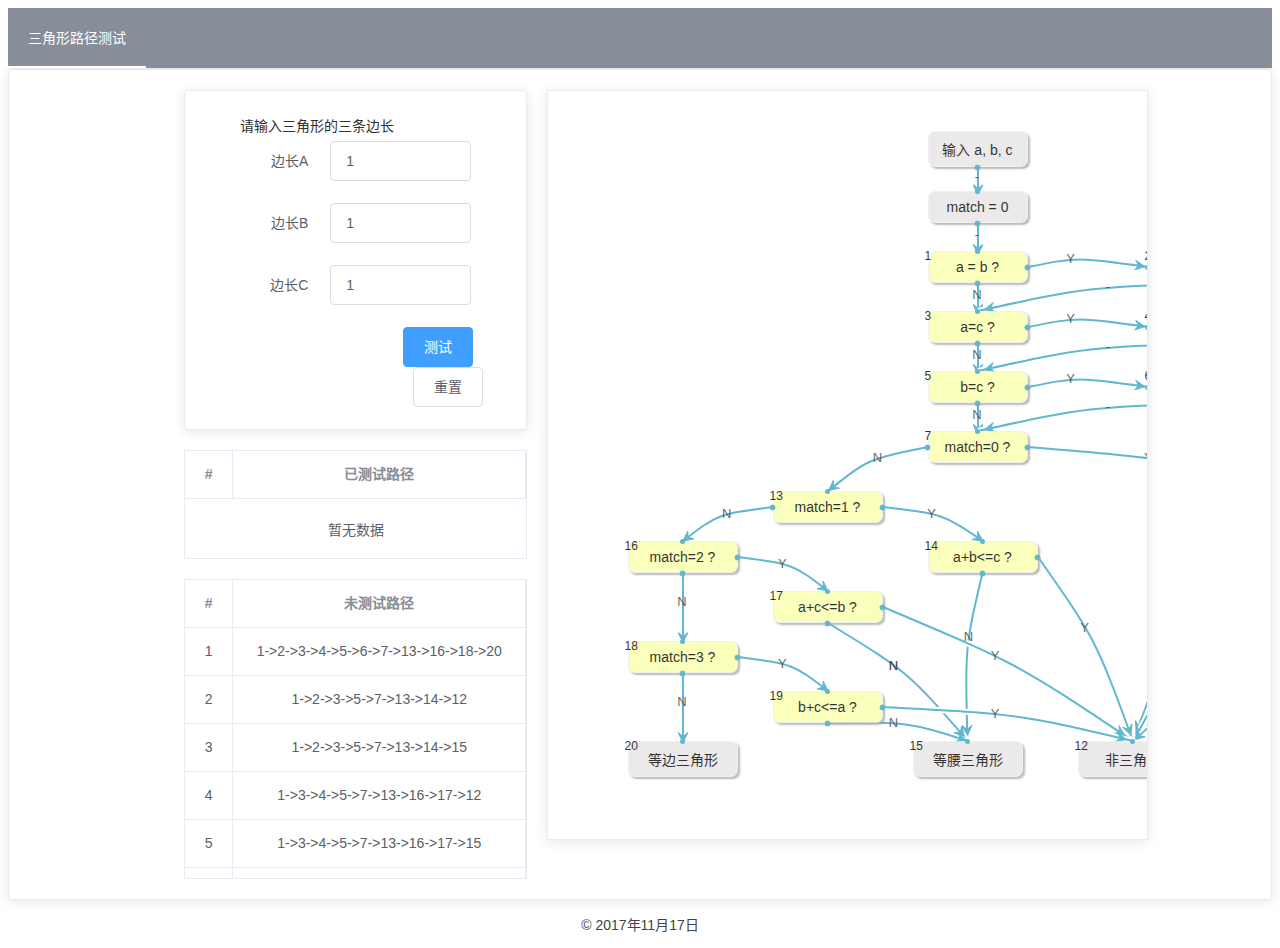
==== commit 3f633cf4: "绘制流程图" ====
--- a/PathTest/index.html
+++ b/PathTest/index.html
@@ -6,8 +6,6 @@
   <!-- 引入样式 -->
   <link rel="stylesheet" href="css/index.css">
   <link rel="stylesheet" href="css/jsplumbtoolkit-defaults.css">
-  <link rel="stylesheet" href="css/main.css">
-  <link rel="stylesheet" href="css/jsplumbtoolkit-demo.css">
   <link rel="stylesheet" href="css/demo.css">
 </head>
 <body>
@@ -17,7 +15,7 @@
     </el-menu>
     <el-card class="box-card">
       <el-row :gutter="20">
-        <el-col :span="7" :offset="4">
+        <el-col :span="7" :offset="3">
           <el-card class="box-card" style="margin-bottom:20px">
             <el-col :span="22" :offset="2">
               <span style="line-height: 30px;">请输入三角形的三条边长</span>
@@ -64,10 +62,72 @@
         <el-col :span="12">
           <!-- flowchart -->
           <div class="jtk-demo-canvas canvas-wide flowchart-demo jtk-surface" id="canvas">
-            <div class="window jtk-node" id="flowchartWindow1"><strong>1</strong><br/><br/></div>
+            <!-- <div class="window jtk-node" id="flowchartWindow1"><strong>1</strong><br/><br/></div>
             <div class="window jtk-node" id="flowchartWindow2"><strong>2</strong><br/><br/></div>
             <div class="window jtk-node" id="flowchartWindow3"><strong>3</strong><br/><br/></div>
-            <div class="window jtk-node" id="flowchartWindow4"><strong>4</strong><br/><br/></div>
+            <div class="window jtk-node" id="flowchartWindow4"><strong>4</strong><br/><br/></div> -->
+            <div id="node-input" class="window">输入 a, b, c</div>
+            <div id="node-init" class="window">match = 0</div>
+             <div id="node1" class="window">
+               a = b ?<span class="badge">1</span>
+             </div>
+             <div id="node2" class="window">
+               match=match+1<span class="badge">2</span>
+             </div>
+             <div id="node3" class="window">
+              a=c ?<span class="badge">3</span>
+             </div>
+             <div id="node4" class="window">
+              match=match+2<span class="badge">4</span>
+             </div>
+             <div id="node5" class="window">
+              b=c ?<span class="badge">5</span>
+             </div>
+             <div id="node6" class="window">
+              match=match+3<span class="badge">6</span>
+             </div>
+             <div id="node7" class="window">
+              match=0 ?<span class="badge">7</span>
+             </div>
+             <div id="node8" class="window">
+              a+b<=c ?<span class="badge">8</span>
+             </div>
+             <div id="node9" class="window">
+              b+c<=a ?<span class="badge">9</span>
+             </div>
+             <div id="node10" class="window">
+               a+c<=b ?<span class="badge">10</span>
+             </div>
+             <div id="node11" class="window">
+               不等边三角形<span class="badge">11</span>
+             </div>
+             <div id="node12" class="window">
+               非三角形<span class="badge">12</span>
+             </div>
+             <div id="node13" class="window">
+               match=1 ?<span class="badge">13</span>
+             </div>
+             <div id="node14" class="window">
+               a+b<=c ?<span class="badge">14</span>
+             </div>
+             <div id="node15" class="window">
+               等腰三角形<span class="badge">15</span>
+             </div>
+             <div id="node16" class="window">
+               match=2 ?<span class="badge">16</span>
+             </div>
+             <div id="node17" class="window">
+               a+c<=b ?<span class="badge">17</span>
+             </div>
+             <div id="node18" class="window">
+               match=3 ?<span class="badge">18</span>
+             </div>
+             <div id="node19" class="window">
+               b+c<=a ?<span class="badge">19</span>
+             </div>
+             <div id="node20" class="window">
+               等边三角形<span class="badge">20</span>
+             </div>
           </div>
         </el-col>
       </el-row>
@@ -120,8 +180,5 @@
 <script src="js/jsplumb/base-library-adapter.js"></script>
 <script src="js/jsplumb/dom.jsPlumb.js"></script>
 <!-- /JS -->
-<!--  demo code -->
-<script src="js/jsplumb/demo.js"></script>
-
 <script src="js/test.js"></script>
 </html>
--- a/PathTest/css/demo.css
+++ b/PathTest/css/demo.css
@@ -1,3 +1,27 @@
+*, *:before, *:after {
+    -webkit-box-sizing: border-box;
+    -moz-box-sizing: border-box;
+    box-sizing: border-box;
+    -webkit-font-smoothing: antialiased;
+    -moz-osx-font-smoothing: grayscale;
+    text-rendering: optimizeLegibility
+}
+
+html {
+    padding: 0;
+    margin: 0
+}
+
+body {
+    background-color: #FFF;
+    color: #434343;
+    font-family: "Lato", sans-serif;
+    font-size: 14px;
+    font-weight: 400;
+    height: 100%;
+    padding: 0
+}
+
 .demo {
     /* for IE10+ touch devices */
     touch-action:none;
@@ -10,26 +34,22 @@
   max-height: 750px;
 }
 .flowchart-demo .window {
-    border: 1px solid #346789;
-    box-shadow: 2px 2px 19px #aaa;
-    -o-box-shadow: 2px 2px 19px #aaa;
-    -webkit-box-shadow: 2px 2px 19px #aaa;
-    -moz-box-shadow: 2px 2px 19px #aaa;
+    border: 1px solid #eee;
+    box-shadow: 2px 2px 2px #aaa;
+    -o-box-shadow: 2px 2px 2px #aaa;
+    -webkit-box-shadow: 2px 2px 2px #aaa;
+    -moz-box-shadow: 2px 2px 2px #aaa;
     -moz-border-radius: 0.5em;
     border-radius: 0.5em;
     opacity: 0.8;
-    width: 40px;
-    height: 40px;
-    line-height: 80px;
     cursor: pointer;
     text-align: center;
     z-index: 20;
     position: absolute;
     background-color: #eeeeef;
     color: black;
-    font-family: helvetica, sans-serif;
     padding: 0.5em;
-    font-size: 0.9em;
+    font-size: 1em;
     -webkit-transition: -webkit-box-shadow 0.15s ease-in;
     -moz-transition: -moz-box-shadow 0.15s ease-in;
     -o-transition: -o-box-shadow 0.15s ease-in;
@@ -37,39 +57,171 @@
 }
 
 .flowchart-demo .window:hover {
-    box-shadow: 2px 2px 19px #444;
-    -o-box-shadow: 2px 2px 19px #444;
-    -webkit-box-shadow: 2px 2px 19px #444;
-    -moz-box-shadow: 2px 2px 19px #444;
-    opacity: 0.6;
+    box-shadow: 2px 2px 5px #444;
+    -o-box-shadow: 2px 2px 5px #444;
+    -webkit-box-shadow: 2px 2px 5px #444;
+    -moz-box-shadow: 2px 2px 5px #444;
+    /*opacity: 0.9;*/
+    border: 2px solid #FF0000;
 }
 
 .flowchart-demo .active {
-    border: 1px dotted green;
+    border: 1px dotted #000;
 }
 
 .flowchart-demo .hover {
     border: 1px dotted red;
 }
 
-#flowchartWindow1 {
-    top: 34em;
-    left: 5em;
-}
-
-#flowchartWindow2 {
-    top: 7em;
-    left: 36em;
-}
-
-#flowchartWindow3 {
-    top: 27em;
-    left: 48em;
-}
-
-#flowchartWindow4 {
-    top: 23em;
-    left: 22em;
+.flowchart-demo .badge {
+  border-radius: 10px;
+  color: #000;
+  display: inline-block;
+  font-size: 12px;
+  height: 18px;
+  line-height: 18px;
+  padding: 0 6px;
+  text-align: center;
+  white-space: nowrap;
+  position: absolute;
+  top: -5px;
+  left: -10px;
+}
+
+#node-input {
+  left: 380px;
+  margin-top: 40px;
+  background-color: #E7E4E4;
+  width: 100px;
+}
+
+#node-init {
+  left: 380px;
+  margin-top: 100px;
+  background-color: #E7E4E4;
+  width: 100px;
+}
+
+#node1 {
+  left: 380px;
+  margin-top: 160px;
+  background-color: #FAFFAB;
+  width: 100px;
+}
+
+#node2 {
+  left: 600px;
+  margin-top: 160px;
+  background-color: #E7E4E4;
+  width: 140px;
+}
+#node3 {
+  left: 380px;
+  margin-top: 220px;
+  background-color: #FAFFAB;
+  width: 100px;
+}
+#node4 {
+  left: 600px;
+  margin-top: 220px;
+  background-color: #E7E4E4;
+  width: 140px;
+}
+#node5 {
+  left: 380px;
+  margin-top: 280px;
+  background-color: #FAFFAB;
+  width: 100px;
+}
+#node6 {
+  left: 600px;
+  margin-top: 280px;
+  background-color: #E7E4E4;
+  width: 140px;
+}
+#node7 {
+  left: 380px;
+  margin-top: 340px;
+  background-color: #FAFFAB;
+  width: 100px;
+}
+#node8 {
+  left: 700px;
+  margin-top: 400px;
+  background-color: #FAFFAB;
+  width: 100px;
+}
+#node9 {
+  left: 700px;
+  margin-top: 485px;
+  background-color: #FAFFAB;
+  width: 100px;
+}
+#node10 {
+  left: 700px;
+  margin-top: 570px;
+  background-color: #FAFFAB;
+  width: 100px;
+}
+#node11 {
+  left: 700px;
+  margin-top: 650px;
+  background-color: #E7E4E4;
+  width: 120px;
+}
+#node12 {
+  left: 530px;
+  margin-top: 650px;
+  background-color: #E7E4E4;
+  width: 110px;
+}
+#node13 {
+  left: 225px;
+  margin-top: 400px;
+  background-color: #FAFFAB;
+  width: 110px;
+}
+#node14 {
+  left: 380px;
+  margin-top: 450px;
+  background-color: #FAFFAB;
+  width: 110px;
+}
+#node15 {
+  left: 365px;
+  margin-top: 650px;
+  background-color: #E7E4E4;
+  width: 110px;
+}
+#node16 {
+  left: 80px;
+  margin-top: 450px;
+  background-color: #FAFFAB;
+  width: 110px;
+}
+#node17 {
+  left: 225px;
+  margin-top: 500px;
+  background-color: #FAFFAB;
+  width: 110px;
+}
+#node18 {
+  left: 80px;
+  margin-top: 550px;
+  background-color: #FAFFAB;
+  width: 110px;
+}
+#node19 {
+  left: 225px;
+  margin-top: 600px;
+  background-color: #FAFFAB;
+  width: 110px;
+}
+#node20 {
+  left: 80px;
+  margin-top: 650px;
+  background-color: #E7E4E4;
+  width: 110px;
 }
 
 .flowchart-demo .jtk-connector {
@@ -82,24 +234,16 @@
 }
 
 .flowchart-demo .aLabel {
-    background-color: white;
     padding: 0.4em;
-    font: 12px sans-serif;
+    font: 13px sans-serif;
     color: #444;
     z-index: 21;
-    border: 1px dotted gray;
     opacity: 0.8;
     cursor: pointer;
 }
 
-.flowchart-demo .aLabel.jtk-hover {
-    background-color: #5C96BC;
-    color: white;
-    border: 1px solid white;
-}
-
 .window.jtk-connected {
-    border: 1px solid green;
+    border: 1px solid #eee;
 }
 
 .jtk-drag {
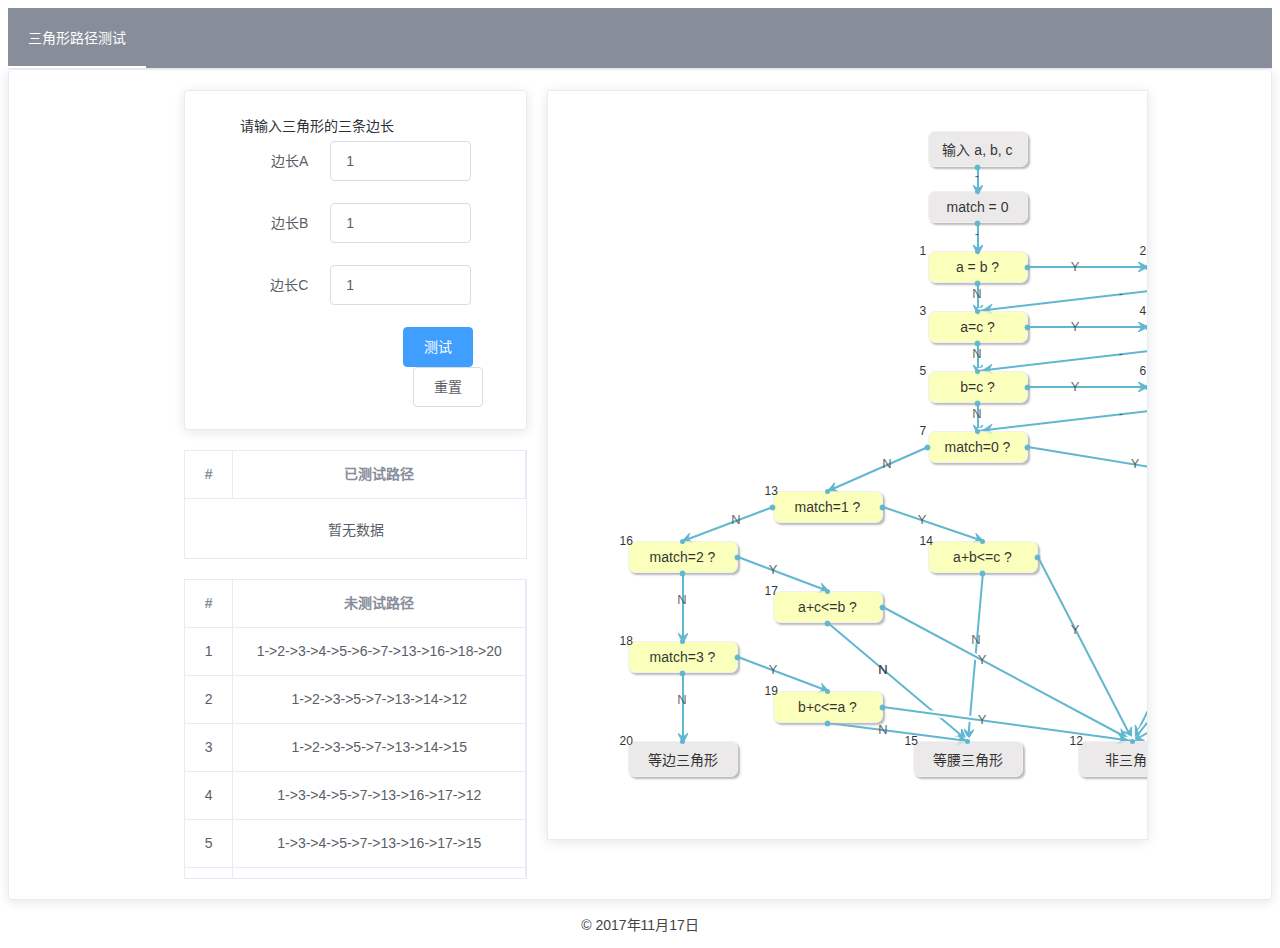
==== commit af6e6de0: "流程图动画效果完成" ====
--- a/PathTest/index.html
+++ b/PathTest/index.html
@@ -62,10 +62,6 @@
         <el-col :span="12">
           <!-- flowchart -->
           <div class="jtk-demo-canvas canvas-wide flowchart-demo jtk-surface" id="canvas">
-            <!-- <div class="window jtk-node" id="flowchartWindow1"><strong>1</strong><br/><br/></div>
-            <div class="window jtk-node" id="flowchartWindow2"><strong>2</strong><br/><br/></div>
-            <div class="window jtk-node" id="flowchartWindow3"><strong>3</strong><br/><br/></div>
-            <div class="window jtk-node" id="flowchartWindow4"><strong>4</strong><br/><br/></div> -->
             <div id="node-input" class="window">输入 a, b, c</div>
             <div id="node-init" class="window">match = 0</div>
              <div id="node1" class="window">
--- a/PathTest/css/demo.css
+++ b/PathTest/css/demo.css
@@ -84,8 +84,8 @@
   text-align: center;
   white-space: nowrap;
   position: absolute;
-  top: -5px;
-  left: -10px;
+  top: -10px;
+  left: -15px;
 }
 
 #node-input {
